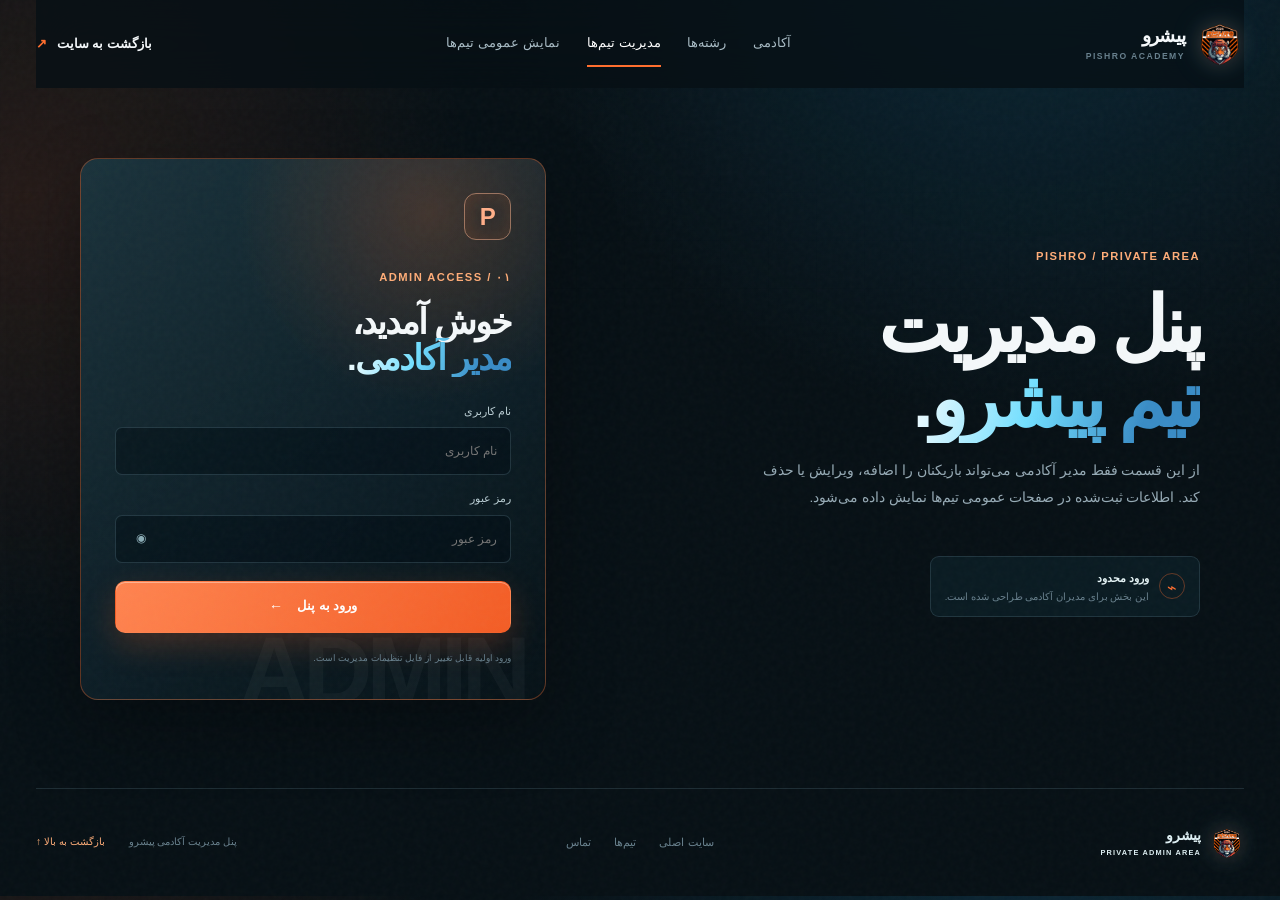
==== admin.html @ d778382b "Initial Pishro Academy website" ====
<!doctype html>
<html lang="fa" dir="rtl">
<head>
  <meta charset="utf-8" />
  <meta name="viewport" content="width=device-width, initial-scale=1" />
  <meta name="theme-color" content="#071015" />
  <meta name="description" content="پنل مدیریت آکادمی پیشرو برای مدیریت تیم‌ها و بازیکنان" />
  <title>پنل مدیریت | آکادمی پیشرو</title>
  <link rel="stylesheet" href="styles.css" />
</head>
<body class="admin-body">
  <div class="noise"></div>
  <div class="site-shell">
    <header class="topbar" id="topbar">
      <a class="brand" href="index.html" aria-label="بازگشت به آکادمی پیشرو"><span class="brand-mark supplied-logo" aria-hidden="true"><img src="assets/gallery/pishro-logo.png" alt="" /></span><span class="brand-copy"><b>پیشرو</b><small>PISHRO ACADEMY</small></span></a>
      <nav class="main-nav" id="mainNav" aria-label="ناوبری اصلی"><a href="index.html#academy">آکادمی</a><a href="index.html#programs">رشته‌ها</a><a class="active" href="admin.html">مدیریت تیم‌ها</a><a href="teams.html">نمایش عمومی تیم‌ها</a></nav>
      <div class="topbar-actions"><button class="icon-button menu-button" id="menuToggle" aria-label="باز کردن منو" aria-expanded="false"><span></span><span></span><span></span></button><a class="text-button" href="index.html">بازگشت به سایت <span>↗</span></a></div>
    </header>

    <main class="admin-app">
      <section class="admin-login" id="loginView">
        <div class="admin-login-copy"><div class="eyebrow">PISHRO / PRIVATE AREA</div><h1>پنل مدیریت<br /><span>تیم پیشرو.</span></h1><p>از این قسمت فقط مدیر آکادمی می‌تواند بازیکنان را اضافه، ویرایش یا حذف کند. اطلاعات ثبت‌شده در صفحات عمومی تیم‌ها نمایش داده می‌شود.</p><div class="admin-login-note"><span>⌁</span><div><b>ورود محدود</b><small>این بخش برای مدیران آکادمی طراحی شده است.</small></div></div></div>
        <div class="admin-login-card"><div class="admin-shield">P</div><div class="eyebrow">ADMIN ACCESS / ۰۱</div><h2>خوش آمدید،<br /><span>مدیر آکادمی.</span></h2><form id="adminLoginForm"><label>نام کاربری<input required name="username" autocomplete="username" placeholder="نام کاربری" /></label><label>رمز عبور<div class="password-field"><input required id="adminPassword" name="password" type="password" autocomplete="current-password" placeholder="رمز عبور" /><button type="button" id="togglePassword" aria-label="نمایش رمز عبور">◉</button></div></label><button class="button button-primary" type="submit">ورود به پنل <span>←</span></button><div class="login-error" id="loginError" role="alert">نام کاربری یا رمز عبور صحیح نیست.</div></form><small class="admin-config-hint">ورود اولیه قابل تغییر از فایل تنظیمات مدیریت است.</small></div>
      </section>

      <section class="admin-dashboard" id="dashboardView" hidden>
        <div class="admin-dashboard-head"><div><div class="eyebrow">PISHRO / DASHBOARD</div><h1>مدیریت <span>بازیکنان</span></h1><p>تیم را انتخاب کن و فهرست بازیکنان را به‌روز نگه دار.</p></div><div class="admin-head-actions"><a class="button button-ghost" href="teams.html">مشاهده صفحات عمومی <span>↗</span></a><button class="button button-outline" id="logoutButton">خروج از پنل <span>↗</span></button></div></div>
        <div class="admin-overview"><div><span>تیم فعال</span><strong id="adminActiveTeamName">—</strong></div><div><span>بازیکنان این تیم</span><strong id="adminActiveCount">۰</strong></div><div><span>کل بازیکنان</span><strong id="adminTotalCount">۰</strong></div><div><span>وضعیت</span><strong class="status-live">ONLINE</strong></div></div>
        <div class="admin-layout"><aside class="admin-sidebar"><div class="admin-sidebar-title"><span>تیم‌ها</span><small>انتخاب برای مدیریت</small></div><div id="adminTeamList"></div><div class="admin-sidebar-footer"><span>تنها مدیر می‌تواند</span><b>اطلاعات را تغییر دهد.</b></div></aside><section class="admin-main"><div class="admin-main-head"><div><div class="eyebrow" id="adminTeamKicker">TEAM / ۰۱</div><h2 id="adminTeamTitle">ببرهای کوچک</h2></div><button class="button button-primary" id="adminAddPlayerButton">+ افزودن بازیکن</button></div><div class="admin-tools"><div class="roster-search-wrap"><span>⌕</span><input id="adminSearch" type="search" placeholder="جست‌وجوی بازیکن..." /></div><span class="admin-tools-note">تغییرات بلافاصله در صفحه عمومی ذخیره می‌شود.</span></div><div class="admin-roster-grid" id="adminRosterGrid"></div><div class="admin-empty" id="adminEmpty"><div class="empty-emblem">✦</div><h3>این تیم هنوز بازیکنی ندارد</h3><p>از دکمه افزودن بازیکن استفاده کن تا اولین پروفایل ساخته شود.</p><button class="button button-outline" id="adminEmptyAdd">افزودن اولین بازیکن <span>＋</span></button></div></section></div>
      </section>
    </main>

    <footer class="footer admin-footer"><div class="footer-brand"><span class="brand-mark small-mark supplied-logo"><img src="assets/gallery/pishro-logo.png" alt="" /></span><div><b>پیشرو</b><small>PRIVATE ADMIN AREA</small></div></div><div class="footer-links"><a href="index.html">سایت اصلی</a><a href="teams.html">تیم‌ها</a><a href="index.html#contact">تماس</a></div><div class="footer-end"><span>پنل مدیریت آکادمی پیشرو</span><a href="#loginView">بازگشت به بالا ↑</a></div></footer>
  </div>

  <div class="player-modal-backdrop" id="adminPlayerModal" aria-hidden="true"><div class="player-modal" role="dialog" aria-modal="true" aria-labelledby="adminPlayerModalTitle"><button class="modal-close" id="adminCloseModal" aria-label="بستن">×</button><div class="modal-mark">✦</div><div class="eyebrow">PISHRO / ADMIN DATA</div><h2 id="adminPlayerModalTitle">افزودن بازیکن<br /><span>به فهرست تیم.</span></h2><p>اطلاعات بازیکن را ثبت کن؛ بعداً همه بخش‌ها قابل ویرایش است.</p><form id="adminPlayerForm"><input type="hidden" name="playerId" /><div class="player-form-grid"><label>نام و نام خانوادگی<input required name="name" placeholder="مثلاً علی رضایی" /></label><label>شماره پیراهن<input name="number" type="number" min="0" max="99" placeholder="۱۸" /></label><label>سن<input required name="age" type="number" min="3" max="100" placeholder="۲۰" /></label><label>سال‌های فعالیت<input name="experience" type="number" min="0" max="80" placeholder="۳" /></label><label>پست تخصصی<select name="position"><option value="">انتخاب پست</option><option>دروازه‌بان</option><option>مدافع</option><option>مهاجم</option><option>سنتر</option><option>بازیکن آزاد</option></select></label><label>رده سنی<select name="ageGroup"><option value="">انتخاب رده</option><option>کودکان</option><option>نوجوانان</option><option>جوانان</option><option>بزرگسالان</option><option>بانوان</option></select></label></div><label class="full-field">معرفی کوتاه و مشخصات<textarea name="bio" rows="4" placeholder="سابقه مسابقات، افتخارات، سبک بازی و... "></textarea></label><label class="upload-field"><span>عکس بازیکن <small>اختیاری · JPG / PNG</small></span><input id="adminPlayerPhoto" name="photo" type="file" accept="image/*" /><span class="upload-box">انتخاب تصویر <b>＋</b></span></label><div class="player-photo-preview" id="adminPhotoPreview"></div><div class="player-form-actions"><button class="button button-primary" type="submit">ذخیره اطلاعات <span>✓</span></button><button class="button button-ghost" type="button" id="adminCancelModal">انصراف</button></div></form></div></div>
  <div class="toast" id="adminToast"><span>✓</span><div><b id="adminToastTitle">ذخیره شد</b><small id="adminToastText">اطلاعات با موفقیت ذخیره شد.</small></div></div>

  <script src="admin-config.js"></script>
  <script src="admin.js"></script>
</body>
</html>
---- styles.css ----
:root {
  --bg: #071015;
  --bg-deep: #050b0f;
  --panel: #0d1c25;
  --panel-2: #102632;
  --text: #f4f8fa;
  --muted: #96aab5;
  --muted-2: #68808d;
  --orange: #ff6f2f;
  --orange-light: #ffad78;
  --blue: #30c8ff;
  --blue-deep: #1774c5;
  --line: rgba(164, 210, 226, .15);
  --line-light: rgba(255,255,255,.2);
  --glass: rgba(12, 31, 41, .64);
  --shadow: 0 28px 80px rgba(0,0,0,.32);
  --radius: 24px;
  --font-fa: 'Vazirmatn', Tahoma, Arial, sans-serif;
  --font-en: 'Space Grotesk', Arial, sans-serif;
}

* { box-sizing: border-box; }
html { scroll-behavior: smooth; }
body {
  margin: 0;
  color: var(--text);
  background:
    radial-gradient(circle at 80% -10%, rgba(31, 139, 191, .2), transparent 32rem),
    radial-gradient(circle at 2% 22%, rgba(255, 104, 43, .12), transparent 28rem),
    var(--bg);
  font-family: var(--font-fa);
  line-height: 1.8;
  overflow-x: hidden;
}
body.modal-open { overflow: hidden; }
body::before {
  content: '';
  position: fixed;
  inset: 0;
  pointer-events: none;
  opacity: .2;
  background-image: linear-gradient(rgba(131,197,218,.03) 1px, transparent 1px), linear-gradient(90deg, rgba(131,197,218,.03) 1px, transparent 1px);
  background-size: 48px 48px;
  mask-image: linear-gradient(to bottom, black, transparent 78%);
}
button, input, select { font: inherit; }
button, a { -webkit-tap-highlight-color: transparent; }
a { color: inherit; text-decoration: none; }
button { cursor: pointer; }
img { display: block; max-width: 100%; }

.noise { position: fixed; inset: 0; z-index: 10; pointer-events: none; opacity: .035; background-image: url("data:image/svg+xml,%3Csvg viewBox='0 0 180 180' xmlns='http://www.w3.org/2000/svg'%3E%3Cfilter id='n'%3E%3CfeTurbulence type='fractalNoise' baseFrequency='.9' numOctaves='3' stitchTiles='stitch'/%3E%3C/filter%3E%3Crect width='100%25' height='100%25' filter='url(%23n)' opacity='.8'/%3E%3C/svg%3E"); }
.site-shell { position: relative; max-width: 1480px; margin: 0 auto; padding: 0 36px; }

/* Topbar */
.topbar { position: sticky; top: 0; z-index: 30; display: flex; align-items: center; justify-content: space-between; min-height: 88px; gap: 26px; background: rgba(7,16,21,.78); border-bottom: 1px solid transparent; backdrop-filter: blur(22px); transition: .3s ease; }
.topbar.scrolled { border-color: var(--line); box-shadow: 0 10px 30px rgba(0,0,0,.14); }
.brand { display: inline-flex; align-items: center; gap: 11px; flex-shrink: 0; }
.brand-mark { display: grid; place-items: center; width: 48px; height: 48px; color: #d6e8ee; filter: drop-shadow(0 0 14px rgba(48,200,255,.18)); }
.brand-mark svg { width: 100%; height: 100%; }
.supplied-logo { overflow: visible; }
.supplied-logo img { width: 100%; height: 100%; object-fit: contain; filter: drop-shadow(0 0 10px rgba(255,111,47,.18)); }
.brand-copy { display: flex; flex-direction: column; line-height: 1.1; }
.brand-copy b { font-size: 1.18rem; letter-spacing: -.04em; }
.brand-copy small { color: var(--muted-2); font: 600 .54rem/1 var(--font-en); letter-spacing: .17em; margin-top: 5px; direction: ltr; }
.main-nav { display: flex; align-items: center; justify-content: center; gap: clamp(16px, 2.1vw, 34px); color: #a9bcc5; font-size: .84rem; white-space: nowrap; }
.main-nav a { position: relative; transition: color .25s ease; }
.main-nav a::after { content: ''; position: absolute; left: 50%; right: 50%; bottom: -11px; height: 2px; background: var(--orange); transition: .25s ease; }
.main-nav a:hover, .main-nav a.active { color: #fff; }
.main-nav a:hover::after, .main-nav a.active::after { left: 0; right: 0; }
.topbar-actions { display: flex; align-items: center; gap: 18px; flex-shrink: 0; }
.text-button { padding: 0; border: 0; background: transparent; color: var(--text); font-weight: 700; font-size: .83rem; }
.text-button span { display: inline-block; margin-right: 6px; color: var(--orange); font-family: var(--font-en); transition: transform .25s ease; }
.text-button:hover span { transform: translate(-4px,-3px); }
.icon-button { border: 0; background: none; color: white; }
.menu-button { display: none; width: 38px; height: 38px; padding: 7px; }
.menu-button span { display: block; height: 2px; width: 22px; margin: 5px auto; background: #fff; transition: .25s; }

/* Common */
.section { position: relative; padding: 124px 0 0; }
.eyebrow { display: inline-flex; align-items: center; gap: 9px; color: var(--orange-light); font: 700 .7rem/1.3 var(--font-en); letter-spacing: .13em; direction: ltr; text-transform: uppercase; }
.pulse-dot { width: 7px; height: 7px; display: inline-block; border-radius: 99px; background: var(--orange); box-shadow: 0 0 0 5px rgba(255,111,47,.12), 0 0 18px var(--orange); }
.section-heading { margin-bottom: 47px; }
.split-heading { display: grid; grid-template-columns: minmax(360px, .9fr) minmax(280px, .65fr); align-items: end; gap: 80px; }
h1, h2, h3, p { margin-top: 0; }
h1, h2, h3 { letter-spacing: -.055em; font-family: 'Arial Black', 'Tahoma', sans-serif; text-wrap: balance; }
h2 { margin: 15px 0 0; font-size: clamp(2.6rem, 5vw, 5.2rem); line-height: 1.04; font-weight: 800; }
h2 span, h1 span { color: transparent; background: linear-gradient(105deg, #fff 0%, #72dfff 42%, #398cc6 80%); -webkit-background-clip: text; background-clip: text; }
h2 em, h1 em { color: transparent; background: linear-gradient(110deg, var(--orange-light), var(--orange)); -webkit-background-clip: text; background-clip: text; font-style: normal; }
.split-heading > p { max-width: 420px; color: var(--muted); font-size: .96rem; line-height: 2.1; margin-bottom: 4px; }
.button { position: relative; display: inline-flex; align-items: center; justify-content: center; gap: 14px; min-height: 52px; padding: 0 23px; border: 1px solid transparent; border-radius: 10px; color: #fff; font-weight: 800; font-size: .84rem; transition: transform .25s ease, box-shadow .25s ease, background .25s ease; }
.button span { font-family: var(--font-en); font-size: 1.05em; }
.button:hover { transform: translateY(-3px); }
.button-primary { background: linear-gradient(120deg, #ff8450, #f35d25); box-shadow: 0 12px 32px rgba(255,102,43,.22), inset 0 1px 0 rgba(255,255,255,.38); }
.button-primary:hover { box-shadow: 0 18px 40px rgba(255,102,43,.32), inset 0 1px 0 rgba(255,255,255,.38); }
.button-ghost, .button-outline { border-color: var(--line-light); background: rgba(255,255,255,.035); color: #e8f3f6; }
.button-ghost:hover, .button-outline:hover { background: rgba(255,255,255,.09); border-color: rgba(255,255,255,.38); }
.light-outline { border-color: rgba(175,232,255,.32); color: #d7f4ff; }
.play-icon { display: grid; place-items: center; width: 22px; height: 22px; border-radius: 50%; background: rgba(255,255,255,.11); font-size: .55rem !important; }
.glass-card { background: linear-gradient(135deg, rgba(32,61,73,.75), rgba(8,19,26,.54)); border: 1px solid rgba(166,220,237,.23); box-shadow: var(--shadow), inset 0 1px 0 rgba(255,255,255,.1); backdrop-filter: blur(18px); }

/* Hero */
.hero { min-height: 665px; display: grid; grid-template-columns: minmax(350px, .85fr) minmax(500px, 1.15fr); align-items: center; gap: 52px; padding-top: 73px; overflow: visible; }
.hero::before { content: ''; position: absolute; width: 510px; height: 510px; top: 80px; right: -240px; border: 1px solid rgba(57,201,255,.13); border-radius: 50%; box-shadow: 0 0 0 45px rgba(57,201,255,.025), 0 0 0 90px rgba(57,201,255,.018); pointer-events: none; }
.hero-copy { max-width: 575px; padding-bottom: 24px; }
.hero-copy h1 { margin: 20px 0 19px; font-size: clamp(3.6rem, 6.2vw, 6.9rem); line-height: .98; font-weight: 900; }
.hero-lead { max-width: 510px; color: var(--muted); font-size: 1rem; line-height: 2.05; margin-bottom: 30px; }
.hero-actions { display: flex; align-items: center; flex-wrap: wrap; gap: 12px; }
.hero-proof { display: flex; align-items: center; gap: 12px; margin-top: 43px; color: #d9e9ed; }
.hero-proof strong, .hero-proof small { display: block; }
.hero-proof strong { font-size: .79rem; }
.hero-proof small { color: var(--muted-2); font-size: .71rem; margin-top: 2px; }
.avatar-stack { display: flex; direction: ltr; }
.avatar-stack span { display: grid; place-items: center; width: 29px; height: 29px; margin-left: -7px; border: 2px solid var(--bg); border-radius: 50%; background: linear-gradient(145deg,#f4a46e,#9e4328); color: #fff; font: 700 .68rem var(--font-en); }
.avatar-stack span:nth-child(2) { background: linear-gradient(145deg,#80e4f4,#247c9b); }
.avatar-stack span:nth-child(3) { background: linear-gradient(145deg,#8b9ea9,#263944); }
.avatar-stack span:nth-child(4) { background: #152832; color: var(--orange-light); }
.hero-stage { position: relative; min-height: 550px; display: grid; place-items: center; }
.stage-card { position: relative; z-index: 2; width: min(100%, 660px); height: 500px; overflow: hidden; border: 1px solid rgba(154,213,230,.24); border-radius: 28px 7px 28px 7px; background: #0b1820; box-shadow: 35px 35px 90px rgba(0,0,0,.4), 0 0 80px rgba(11,138,182,.08); transform: perspective(1200px) rotateY(-7deg) rotateX(2deg); }
.stage-card::after { content: ''; position: absolute; inset: 0; background: linear-gradient(125deg, rgba(255,255,255,.1), transparent 17%, transparent 74%, rgba(38,198,243,.12)); pointer-events: none; }
.stage-card img { width: 100%; height: 100%; object-fit: cover; object-position: center; filter: saturate(1.12) contrast(1.06); animation: heroImageDrift 14s ease-in-out infinite alternate; }
@keyframes heroImageDrift { from { transform: scale(1.02) translate3d(0,0,0); } to { transform: scale(1.08) translate3d(1.2%, -1%, 0); } }
.image-shade { position: absolute; inset: 0; background: linear-gradient(90deg, rgba(6,14,18,.18) 0%, rgba(6,14,18,.04) 44%, rgba(3,8,11,.2) 100%), linear-gradient(0deg, rgba(3,8,11,.62), transparent 35%); }
.stage-topline, .stage-bottomline { position: absolute; z-index: 3; left: 25px; right: 25px; display: flex; align-items: center; justify-content: space-between; color: rgba(222,244,250,.76); font: 600 .62rem var(--font-en); letter-spacing: .17em; direction: ltr; }
.stage-topline { top: 22px; }
.stage-bottomline { bottom: 21px; }
.stage-bottomline span:last-child { color: var(--orange-light); font-family: var(--font-fa); font-weight: 800; letter-spacing: 0; }
.live-chip { display: inline-flex; align-items: center; gap: 7px; }
.live-chip i { width: 6px; height: 6px; border-radius: 50%; background: #69f0d0; box-shadow: 0 0 10px #69f0d0; }
.stage-number { position: absolute; z-index: 2; top: 53px; right: 25px; color: rgba(255,255,255,.12); font: 800 clamp(5rem, 10vw, 9rem)/1 var(--font-en); letter-spacing: -.12em; direction: ltr; }
.stage-orbit { position: absolute; border-radius: 50%; border: 1px solid rgba(59,188,226,.18); transform: rotate(-23deg); }
.orbit-one { width: 430px; height: 630px; right: -28px; top: -24px; }
.orbit-two { width: 350px; height: 520px; right: 18px; top: 33px; border-color: rgba(255,111,47,.19); }
.badge-card { position: absolute; z-index: 4; right: -9px; bottom: 37px; width: 143px; height: 160px; padding: 14px; display: flex; flex-direction: column; justify-content: space-between; border-radius: 11px; transform: rotate(4deg); animation: badgeFloat 5.5s ease-in-out infinite; }
@keyframes badgeFloat { 0%,100% { margin-bottom: 0; } 50% { margin-bottom: 9px; } }
.badge-label { color: #a4bec8; font: 700 .57rem var(--font-en); letter-spacing: .2em; direction: ltr; }
.badge-tiger { display: block; width: 65px; height: 72px; color: var(--orange); filter: drop-shadow(0 0 12px rgba(255,111,47,.2)); }.badge-tiger img { width: 100%; height: 100%; object-fit: contain; }
.badge-card strong { font-size: 1.05rem; line-height: 1.15; }
.float-stat { position: absolute; z-index: 5; right: -19px; top: 86px; display: flex; gap: 9px; align-items: center; padding: 12px 16px; border-radius: 9px; transform: rotate(5deg); animation: statFloat 5s ease-in-out infinite 1s; }
@keyframes statFloat { 0%,100% { transform: rotate(5deg) translateY(0); } 50% { transform: rotate(2deg) translateY(-8px); } }
.stat-icon { display: grid; place-items: center; width: 25px; height: 25px; color: var(--orange); border: 1px solid rgba(255,111,47,.4); border-radius: 50%; }
.float-stat strong, .float-stat small { display: block; line-height: 1.3; }
.float-stat strong { color: #fff; font: 800 1.25rem var(--font-en); direction: ltr; }
.float-stat small { color: var(--muted); font-size: .57rem; white-space: nowrap; }
.vertical-label { position: absolute; z-index: 3; right: -58px; top: 170px; color: rgba(192,231,240,.45); writing-mode: vertical-rl; transform: rotate(180deg); font: 600 .58rem var(--font-en); letter-spacing: .24em; direction: ltr; }

/* Ticker */
.ticker { position: relative; width: calc(100% + 72px); margin-right: -36px; margin-top: 8px; overflow: hidden; border-top: 1px solid var(--line); border-bottom: 1px solid var(--line); background: rgba(12,29,37,.54); }
.ticker-track { display: flex; align-items: center; justify-content: space-around; min-width: 1160px; padding: 16px 0; color: #a9c1ca; font-size: .76rem; white-space: nowrap; animation: tickerFlow 28s linear infinite; }.ticker:hover .ticker-track { animation-play-state: paused; }
@keyframes tickerFlow { from { transform: translateX(0); } to { transform: translateX(18%); } }
.ticker-track b { color: var(--orange); font-size: .9rem; }

/* Intro */
.feature-grid { display: grid; grid-template-columns: 1.05fr 1fr 1fr; gap: 17px; }
.feature-card { position: relative; min-height: 300px; overflow: hidden; padding: 28px; border: 1px solid var(--line); border-radius: 17px; background: linear-gradient(145deg, rgba(25,47,58,.95), rgba(8,19,26,.72)); }
.feature-card::before { content: ''; position: absolute; width: 210px; height: 210px; left: -95px; bottom: -105px; border: 1px solid rgba(255,255,255,.1); border-radius: 50%; box-shadow: 0 0 0 28px rgba(255,255,255,.018), 0 0 0 56px rgba(255,255,255,.014); }
.feature-card-large { background: linear-gradient(145deg, rgba(255,107,43,.95), rgba(156,49,22,.8)); border-color: rgba(255,189,151,.3); box-shadow: 0 25px 52px rgba(255,76,26,.12); }
.blue-feature { background: linear-gradient(145deg, rgba(18,104,152,.92), rgba(7,34,55,.83)); }
.glass-feature { background: linear-gradient(145deg, rgba(42,68,79,.72), rgba(9,20,27,.55)); }
.feature-icon { display: grid; place-items: center; width: 42px; height: 42px; margin-bottom: 42px; border-radius: 11px; font-size: 1.2rem; }
.orange-icon { background: rgba(255,255,255,.15); }
.blue-icon { background: rgba(113,222,255,.14); color: #8beaff; }
.chrome-icon { color: #d9f3f7; background: rgba(255,255,255,.11); }
.card-kicker { display: block; color: rgba(255,255,255,.7); font: 600 .65rem var(--font-en); letter-spacing: .12em; direction: ltr; }
.feature-card h3 { margin: 9px 0 12px; font-size: 1.75rem; line-height: 1.12; }
.feature-card h3 em { color: #ffddc9; font-style: normal; }
.feature-card p { position: relative; z-index: 1; max-width: 270px; margin: 0; color: rgba(234,247,249,.72); font-size: .78rem; line-height: 1.9; }
.card-number { position: absolute; left: 25px; bottom: 13px; color: rgba(255,255,255,.22); font: 700 5.6rem/1 var(--font-en); direction: ltr; }
.feature-line { position: absolute; width: 80%; height: 1px; left: 28px; bottom: 28px; background: linear-gradient(90deg, rgba(145,230,255,.6), transparent); }
.age-bubbles { position: absolute; display: flex; flex-wrap: wrap; gap: 7px; left: 27px; bottom: 25px; direction: ltr; }
.age-bubbles span { padding: 5px 9px; border: 1px solid rgba(173,232,244,.25); border-radius: 99px; color: #b6dce7; font-size: .61rem; }
.stats-row { display: grid; grid-template-columns: repeat(4, 1fr); margin-top: 46px; padding: 25px 0 0; border-top: 1px solid var(--line); }
.stat-item { display: flex; align-items: baseline; justify-content: center; gap: 10px; border-left: 1px solid var(--line); }
.stat-item:last-child { border-left: 0; }
.stat-item strong { color: #d8f5fb; font: 800 2.4rem/1 var(--font-en); direction: ltr; }
.stat-item span { color: var(--muted); font-size: .75rem; }

/* Programs */
.filter-bar { display: flex; align-items: center; gap: 8px; margin-bottom: 20px; color: var(--muted-2); font-size: .76rem; }
.filter-button { padding: 8px 15px; border: 1px solid var(--line); border-radius: 99px; background: transparent; color: var(--muted); font-size: .72rem; transition: .25s; }
.filter-button:hover, .filter-button.active { border-color: var(--orange); background: rgba(255,111,47,.11); color: #fff; }
.program-grid { display: grid; grid-template-columns: repeat(3, 1fr); gap: 17px; }
.program-card { overflow: hidden; border: 1px solid var(--line); border-radius: 17px; background: #0c1c25; transition: transform .3s ease, border-color .3s ease; }
.program-card:hover { transform: translateY(-7px); border-color: rgba(173,232,244,.36); }
.program-card.is-hidden { display: none; }
.program-art { position: relative; height: 240px; overflow: hidden; }
.program-art::after { content: ''; position: absolute; inset: 0; background: linear-gradient(0deg, rgba(6,15,20,.55), transparent 50%); }
.inline-art { background: radial-gradient(circle at 30% 50%, rgba(255,134,71,.8), transparent 27%), linear-gradient(135deg, #f07a36 0%, #142b3e 42%, #07131b 100%); }
.ice-art { background: radial-gradient(circle at 70% 22%, rgba(162,236,255,.9), transparent 18%), linear-gradient(135deg, #84d8ef 0%, #1d688b 43%, #07131b 100%); }
.base-art { background: radial-gradient(circle at 63% 31%, rgba(255,155,99,.8), transparent 15%), linear-gradient(115deg, #14252e 0%, #0d5d7d 53%, #ff6e31 160%); }
.art-word { position: absolute; z-index: 1; right: 20px; top: 15px; color: rgba(255,255,255,.12); font: 800 4.1rem/1 var(--font-en); letter-spacing: -.1em; direction: ltr; }
.art-ring { position: absolute; z-index: 1; width: 190px; height: 190px; top: 34px; left: 33px; border: 1px solid rgba(255,255,255,.37); border-radius: 50%; box-shadow: 0 0 0 24px rgba(255,255,255,.06), inset 0 0 38px rgba(255,172,101,.3); }
.art-ring::after { content: ''; position: absolute; inset: 26px; border: 1px dashed rgba(255,255,255,.32); border-radius: 50%; }
.art-ball { position: absolute; z-index: 2; bottom: 50px; left: 132px; color: #0c1114; font-size: 2rem; text-shadow: 2px 3px 0 rgba(255,255,255,.22); }
.art-streak { position: absolute; width: 290px; height: 2px; left: -11px; bottom: 92px; background: #ffd7a9; box-shadow: 0 -14px 0 rgba(255,255,255,.4), 0 13px 0 rgba(255,180,104,.4); transform: rotate(-16deg); }
.ice-shard { position: absolute; z-index: 1; width: 250px; height: 22px; border: 1px solid rgba(216,250,255,.6); background: linear-gradient(90deg, transparent, rgba(199,245,255,.72), transparent); transform: rotate(-32deg); filter: blur(.2px); }
.shard-one { top: 83px; left: -26px; }
.shard-two { top: 138px; left: 48px; transform: rotate(-22deg) scale(.65); }
.ice-puck { position: absolute; z-index: 2; right: 68px; bottom: 57px; color: #d7fbff; font-size: 4.7rem; transform: rotate(30deg); text-shadow: 13px 12px 0 rgba(4,43,62,.45); }
.base-badge { position: absolute; top: 25px; left: 27px; z-index: 2; display: grid; place-items: center; width: 80px; height: 80px; border: 1px solid rgba(255,255,255,.45); border-radius: 50%; color: #d4eff4; font: 700 1.7rem var(--font-en); }
.base-swoosh { position: absolute; z-index: 1; width: 400px; height: 90px; right: -30px; bottom: 20px; border: 1px solid rgba(155,238,255,.7); border-radius: 50%; transform: rotate(-19deg); box-shadow: 0 0 0 14px rgba(155,238,255,.06), 0 0 0 28px rgba(155,238,255,.04); }
.base-spark { position: absolute; z-index: 2; right: 65px; top: 53px; color: #ffba8e; font-size: 2.8rem; }
.program-body { padding: 22px 24px 23px; }
.program-meta { display: flex; align-items: center; justify-content: space-between; color: var(--muted-2); font-size: .66rem; }
.tag { display: inline-flex; padding: 4px 8px; border-radius: 4px; font-size: .61rem; }
.tag-orange { background: rgba(255,111,47,.14); color: #ffad82; }
.tag-blue { background: rgba(48,200,255,.13); color: #83e5ff; }
.tag-white { background: rgba(235,249,250,.1); color: #d5eef1; }
.program-body h3 { margin: 20px 0 10px; font-size: 1.54rem; line-height: 1.2; }
.program-body h3 span { color: var(--muted-2); font: 600 .82rem var(--font-en); letter-spacing: .02em; direction: ltr; }
.program-body p { min-height: 58px; margin-bottom: 17px; color: var(--muted); font-size: .76rem; line-height: 1.95; }
.card-link { display: flex; justify-content: space-between; width: 100%; padding: 13px 0 0; border: 0; border-top: 1px solid var(--line); background: transparent; color: #e8f6f8; font-size: .75rem; font-weight: 800; }
.card-link span { color: var(--orange); font-family: var(--font-en); font-size: 1rem; transition: transform .25s; }
.card-link:hover span { transform: translateX(-5px); }

/* Plans */
.plans-layout { display: grid; grid-template-columns: minmax(0, 1fr) 245px; gap: 18px; align-items: stretch; }
.plan-cards { display: grid; grid-template-columns: repeat(3, 1fr); gap: 14px; }
.plan-card { position: relative; display: flex; flex-direction: column; min-height: 520px; padding: 25px 21px 21px; overflow: hidden; border: 1px solid var(--line); border-radius: 16px; background: linear-gradient(145deg, rgba(30,53,63,.7), rgba(8,19,26,.8)); }
.plan-card::before { content: ''; position: absolute; width: 200px; height: 200px; top: -112px; left: -95px; border-radius: 50%; border: 1px solid rgba(255,255,255,.11); box-shadow: 0 0 0 22px rgba(255,255,255,.025), 0 0 0 45px rgba(255,255,255,.018); }
.featured-plan { background: linear-gradient(145deg, rgba(255,104,42,.93), rgba(157,49,22,.84)); border-color: rgba(255,176,135,.44); box-shadow: 0 23px 60px rgba(255,81,27,.13); transform: translateY(-12px); }
.dark-plan { background: linear-gradient(145deg, rgba(10,60,82,.9), rgba(5,20,31,.94)); border-color: rgba(86,210,247,.23); }
.popular-ribbon { position: absolute; left: -28px; top: 20px; padding: 4px 35px; background: #ffe2cf; color: #a94625; font-size: .57rem; font-weight: 900; transform: rotate(-42deg); }
.plan-top { display: flex; flex-direction: column; gap: 13px; margin-bottom: 30px; }
.plan-index { color: rgba(255,255,255,.45); font: 700 .74rem var(--font-en); direction: ltr; }
.plan-type { color: rgba(237,250,252,.68); font-size: .62rem; }
.plan-card h3 { position: relative; margin: 0 0 8px; font-size: 1.45rem; }
.plan-card p { min-height: 54px; margin-bottom: 20px; color: rgba(231,245,247,.7); font-size: .72rem; line-height: 1.85; }
.price { display: flex; align-items: center; gap: 7px; padding-bottom: 18px; border-bottom: 1px solid rgba(255,255,255,.16); direction: ltr; }
.price strong { font: 800 4.4rem/.8 var(--font-en); letter-spacing: -.1em; }
.price span { font-size: .65rem; line-height: 1.25; text-align: right; direction: rtl; }
.plan-detail { display: flex; gap: 6px; margin: 14px 0; }
.plan-detail span { flex: 1; padding: 7px 3px; border: 1px solid rgba(255,255,255,.16); border-radius: 5px; color: rgba(255,255,255,.8); font-size: .65rem; text-align: center; }
.plan-card ul { display: grid; gap: 9px; padding: 0; margin: 5px 0 22px; list-style: none; color: rgba(255,255,255,.72); font-size: .67rem; }
.plan-card li::before { content: '✓'; margin-left: 7px; color: #9ddceb; font-family: var(--font-en); }
.featured-plan li::before { color: #ffe3d5; }
.plan-card .button { width: 100%; min-height: 47px; margin-top: auto; padding: 0 13px; font-size: .72rem; }
.plan-note { position: relative; min-height: 520px; overflow: hidden; padding: 26px 22px; border-radius: 16px; }
.quote-mark { display: block; height: 40px; color: var(--orange); font: 900 4.2rem/.7 Georgia, serif; }
.plan-note h3 { position: relative; z-index: 1; margin: 18px 0 14px; font-size: 1.75rem; line-height: 1.15; }
.plan-note h3 em { color: var(--orange-light); font-style: normal; }
.plan-note p { position: relative; z-index: 1; color: var(--muted); font-size: .75rem; line-height: 2; }
.plan-note .text-button { position: absolute; z-index: 2; bottom: 26px; right: 22px; }
.note-orbit { position: absolute; width: 245px; height: 370px; bottom: -75px; left: -102px; border: 1px solid rgba(54,199,241,.22); border-radius: 50%; transform: rotate(-32deg); box-shadow: 0 0 0 22px rgba(54,199,241,.035); }
.note-orbit::after { content: ''; position: absolute; width: 7px; height: 7px; top: 52px; right: 15px; border-radius: 50%; background: var(--orange); box-shadow: 0 0 20px var(--orange); }

/* Teams */
.team-layout { display: grid; grid-template-columns: .8fr 1.2fr; gap: 18px; }
.team-list { display: flex; flex-direction: column; gap: 8px; }
.teams-directory-button { width: 100%; min-height: 50px; margin-top: 7px; border-color: rgba(255,111,47,.35); color: #ffc1a4; font-size: .73rem; }
.teams-directory-button span { color: var(--orange); }
.team-row { display: grid; grid-template-columns: 40px 1fr 20px; align-items: center; gap: 15px; min-height: 93px; padding: 14px 17px; border: 1px solid var(--line); border-radius: 11px; background: rgba(17,38,48,.55); color: var(--muted); text-align: right; transition: .25s ease; }
.team-row:hover, .team-row.active { background: linear-gradient(100deg, rgba(255,111,47,.17), rgba(21,59,74,.55)); border-color: rgba(255,134,84,.46); color: #fff; transform: translateX(-5px); }
.team-no { align-self: start; color: rgba(202,235,240,.33); font: 700 .72rem var(--font-en); direction: ltr; }
.team-row b, .team-row small { display: block; }
.team-row b { color: #dceff2; font-size: .86rem; }
.team-row small { margin-top: 4px; color: var(--muted-2); font-size: .65rem; }
.team-row i { color: var(--orange); font: normal 1.1rem var(--font-en); transition: transform .25s; }
.team-row:hover i, .team-row.active i { transform: translateX(-4px); }
.team-feature { position: relative; min-height: 403px; overflow: hidden; border: 1px solid rgba(104,197,226,.26); border-radius: 18px; background: linear-gradient(120deg, #113246, #0a171f 67%); }
.team-feature-image { position: absolute; inset: 0; width: 100%; height: 100%; object-fit: cover; object-position: center; opacity: .7; filter: saturate(1.15) contrast(1.08); }
.team-feature::before { content: ''; position: absolute; z-index: 1; inset: 0; background: linear-gradient(100deg, rgba(5,16,22,.2), rgba(5,16,22,.88) 78%), radial-gradient(circle at 75% 42%, rgba(47,191,236,.34), transparent 29%); }
.team-feature-bg { position: absolute; width: 400px; height: 400px; right: -86px; top: -38px; border: 1px solid rgba(91,220,255,.33); border-radius: 50%; box-shadow: 0 0 0 25px rgba(91,220,255,.05), 0 0 0 52px rgba(91,220,255,.03); }
.team-feature-bg::after { content: 'P'; position: absolute; top: 57px; right: 93px; color: rgba(166,235,255,.11); font: 900 16rem/.8 var(--font-en); }
.team-feature-content { position: relative; z-index: 1; max-width: 460px; padding: 48px 43px; }
.team-overline { color: var(--orange-light); font: 600 .62rem var(--font-en); letter-spacing: .15em; direction: ltr; }
.team-feature h3 { margin: 18px 0 11px; font-size: 2.35rem; }
.team-feature p { color: var(--muted); font-size: .79rem; line-height: 2; }
.team-tags { display: flex; flex-wrap: wrap; gap: 7px; margin: 21px 0 25px; }
.team-tags span { padding: 5px 10px; border: 1px solid rgba(155,224,240,.2); border-radius: 5px; color: #b9dbe3; font-size: .62rem; }
.team-feature .button { min-height: 46px; font-size: .72rem; }
.team-number { position: absolute; right: 37px; bottom: 12px; color: rgba(255,255,255,.07); font: 900 9rem/.8 var(--font-en); direction: ltr; }

/* Location */
.location-section { padding-top: 128px; }
.location-card { display: grid; grid-template-columns: .8fr 1.2fr; min-height: 505px; overflow: hidden; border: 1px solid rgba(115,208,237,.23); border-radius: 20px; background: linear-gradient(115deg, #112a36, #0b1a23); }
.location-copy { display: flex; flex-direction: column; justify-content: center; padding: 50px 47px; }
.location-copy h2 { font-size: clamp(2.6rem, 5vw, 4.5rem); }
.location-copy p { max-width: 370px; margin: 22px 0 27px; color: var(--muted); font-size: .82rem; line-height: 2; }
.location-details { display: grid; gap: 16px; margin-bottom: 29px; }
.location-details > div { display: flex; align-items: center; gap: 11px; }
.detail-icon { display: grid; place-items: center; width: 34px; height: 34px; color: var(--orange); border: 1px solid rgba(255,111,47,.3); border-radius: 8px; }
.location-details b, .location-details small { display: block; }
.location-details b { color: #d7edf0; font-size: .73rem; }
.location-details small { color: var(--muted-2); font-size: .65rem; }
.location-copy .button { align-self: flex-start; min-height: 47px; font-size: .72rem; }
.map-visual { position: relative; min-height: 505px; overflow: hidden; background: #0d3039; }
.map-grid { position: absolute; inset: 0; opacity: .44; background-image: linear-gradient(rgba(191,239,242,.13) 1px, transparent 1px), linear-gradient(90deg, rgba(191,239,242,.13) 1px, transparent 1px); background-size: 34px 34px; transform: rotate(9deg) scale(1.22); }
.map-visual::before { content: ''; position: absolute; inset: 0; background: radial-gradient(circle at 49% 48%, rgba(255,111,47,.23), transparent 18%), linear-gradient(90deg, #0b242e, transparent 41%, rgba(3,15,19,.25)); }
.map-road { position: absolute; height: 10px; border-radius: 99px; background: rgba(171,227,229,.18); box-shadow: 0 0 0 1px rgba(206,245,245,.08); transform: rotate(-28deg); }
.road-a { width: 720px; top: 48%; right: -70px; }
.road-b { width: 470px; top: 25%; right: 40px; height: 5px; transform: rotate(28deg); background: rgba(154,213,225,.16); }
.road-c { width: 380px; top: 70%; left: -100px; height: 5px; transform: rotate(62deg); }
.map-park { position: absolute; right: 17%; top: 25%; width: 175px; height: 155px; display: grid; place-items: center; border-radius: 38% 62% 43% 57%; background: rgba(52,134,113,.35); border: 1px solid rgba(135,231,192,.28); transform: rotate(17deg); color: rgba(193,239,224,.55); font-size: .71rem; text-align: center; }
.map-pin { position: absolute; z-index: 3; right: 42%; top: 51%; display: grid; place-items: center; width: 57px; height: 57px; border: 7px solid rgba(255,111,47,.22); border-radius: 50% 50% 50% 0; background: var(--orange); color: white; box-shadow: 0 12px 28px rgba(255,82,26,.4); transform: rotate(-45deg); }
.map-pin span { transform: rotate(45deg); }
.map-label { position: absolute; right: 47%; top: 63%; color: #ffb28c; font: 800 .9rem/.95 var(--font-en); text-align: right; direction: ltr; letter-spacing: .08em; }
.map-label small { color: #97bec6; font-size: .53rem; letter-spacing: .18em; }
.map-compass { position: absolute; top: 27px; left: 33px; color: rgba(219,247,248,.54); font: 700 .7rem var(--font-en); }

/* Gear */
.gear-panel { position: relative; display: grid; grid-template-columns: 1.1fr .9fr; align-items: center; min-height: 478px; overflow: hidden; padding: 45px 60px 45px 48px; border: 1px solid rgba(255,135,82,.28); border-radius: 19px; background: linear-gradient(118deg, #1c2e36, #09151c 65%); }
.gear-panel::before { content: ''; position: absolute; inset: 0; opacity: .28; background: repeating-linear-gradient(125deg, transparent 0 24px, rgba(255,255,255,.04) 25px 26px); }
.gear-glow { position: absolute; width: 600px; height: 400px; right: -200px; top: -170px; border-radius: 50%; background: radial-gradient(circle, rgba(255,106,47,.35), transparent 67%); filter: blur(10px); }
.gear-copy { position: relative; z-index: 1; max-width: 475px; }
.gear-copy h2 { font-size: clamp(2.7rem, 5vw, 4.4rem); }
.gear-copy p { color: var(--muted); font-size: .83rem; line-height: 2.05; margin: 22px 0 26px; }
.gear-actions { display: flex; flex-wrap: wrap; gap: 10px; }
.gear-actions .button { min-height: 47px; font-size: .71rem; }
.skate-display { position: relative; z-index: 1; min-height: 350px; }
.skate-shadow { position: absolute; width: 360px; height: 45px; right: 35px; bottom: 77px; border-radius: 50%; background: rgba(0,0,0,.6); filter: blur(14px); transform: rotate(-14deg); }
.skate-boot { position: absolute; right: 74px; top: 43px; width: 210px; height: 260px; border-radius: 78px 50px 32px 28px; background: linear-gradient(115deg, #172a31 8%, #5c6e72 30%, #102029 52%, #080f13 80%); box-shadow: inset 12px 7px 18px rgba(255,255,255,.25), inset -22px -18px 24px rgba(0,0,0,.6), 20px 26px 0 rgba(4,12,15,.38); transform: rotate(20deg) skew(-5deg); }
.skate-boot::before { content: ''; position: absolute; left: -5px; top: 32px; width: 205px; height: 105px; border-radius: 59% 39%; background: linear-gradient(135deg, #203e49, #0a171e); border-bottom: 2px solid rgba(175,225,234,.44); transform: rotate(-18deg); }
.skate-boot::after { content: ''; position: absolute; left: 16px; bottom: 13px; width: 155px; height: 32px; border-radius: 50%; background: #f17239; box-shadow: inset 0 4px 6px rgba(255,255,255,.32); }
.boot-lace { position: absolute; z-index: 2; right: 49px; width: 111px; height: 3px; background: #c9edf1; box-shadow: 0 0 3px rgba(255,255,255,.6); transform: rotate(-17deg); }
.l1 { top: 79px; }.l2 { top: 106px; }.l3 { top: 133px; }
.boot-logo { position: absolute; z-index: 2; right: 40px; top: 17px; color: rgba(255,255,255,.7); font: 900 3rem var(--font-en); transform: rotate(-20deg); }
.skate-rail { position: absolute; z-index: 2; right: 31px; bottom: 81px; width: 233px; height: 21px; border-top: 4px solid #bbd6dc; border-radius: 50%; transform: rotate(9deg); box-shadow: 0 -3px 2px rgba(4,12,15,.5); }
.skate-rail span { position: absolute; width: 210px; height: 3px; right: 14px; top: 9px; background: #ff7334; }
.skate-rail i { position: absolute; top: 7px; width: 8px; height: 8px; border-radius: 50%; background: #9ebcc4; }.skate-rail i:nth-child(2) { right: 15px; }.skate-rail i:nth-child(3) { right: 110px; }.skate-rail i:nth-child(4) { left: 4px; }
.gear-sticker { position: absolute; left: 17px; top: 93px; display: grid; place-items: center; width: 96px; height: 96px; border: 1px solid rgba(255,193,164,.55); border-radius: 50%; color: #ffc6a8; font: 600 .55rem/1.05 var(--font-en); letter-spacing: .2em; text-align: center; transform: rotate(-18deg); }
.gear-sticker b { font-size: 1.1rem; }

/* Achievements */
.achievement-line { position: relative; display: grid; grid-template-columns: repeat(4, 1fr); gap: 17px; padding-top: 32px; }
.achievement-line::before { content: ''; position: absolute; top: 59px; left: 8%; right: 8%; height: 1px; background: linear-gradient(90deg, transparent, rgba(111,204,226,.5), rgba(255,111,47,.7), transparent); }
.achievement-item { position: relative; z-index: 1; text-align: center; }
.achievement-year { display: block; margin-bottom: 22px; color: var(--muted-2); font: 700 .7rem var(--font-en); direction: ltr; }
.medal { display: grid; place-items: center; width: 55px; height: 55px; margin: 0 auto 23px; border: 1px solid rgba(255,255,255,.3); border-radius: 50%; font-size: 1.15rem; box-shadow: 0 0 0 7px var(--bg), 0 0 0 8px rgba(135,211,229,.2); }
.med-orange { background: linear-gradient(145deg, #ffac7a, #c44a26); color: #fff1e8; }.med-blue { background: linear-gradient(145deg, #8ae8ff, #1b6897); color: #e9fdff; }.med-chrome { background: linear-gradient(145deg, #ecfbff, #4c6872); color: #14232b; }.med-mix { background: linear-gradient(145deg, #ff9060, #2fbce7); color: #fff; font: 700 1.5rem var(--font-en); }
.achievement-item h3 { margin-bottom: 5px; font-size: 1rem; }.achievement-item p { margin: 0; color: var(--muted-2); font-size: .66rem; }

/* FAQ */
.faq-grid { display: grid; grid-template-columns: repeat(2, 1fr); gap: 11px 17px; }
details { border: 1px solid var(--line); border-radius: 11px; background: rgba(15,34,43,.58); transition: .25s; }
details[open] { border-color: rgba(255,111,47,.4); background: linear-gradient(105deg, rgba(255,111,47,.1), rgba(15,34,43,.63)); }
summary { display: flex; align-items: center; justify-content: space-between; gap: 15px; padding: 19px 20px; color: #deeff2; font-size: .77rem; font-weight: 700; cursor: pointer; list-style: none; }
summary::-webkit-details-marker { display: none; }
summary b { display: grid; place-items: center; width: 22px; height: 22px; color: var(--orange); border: 1px solid rgba(255,111,47,.35); border-radius: 50%; font: 400 1.1rem/1 var(--font-en); transition: transform .25s; }
details[open] summary b { transform: rotate(45deg); }
details p { padding: 0 20px 19px; margin: 0; color: var(--muted); font-size: .72rem; line-height: 2; }

/* Contact */
.contact-section { padding-bottom: 125px; }
.contact-card { display: grid; grid-template-columns: .85fr 1.15fr; gap: 55px; padding: 52px 58px; overflow: hidden; border: 1px solid rgba(255,111,47,.3); border-radius: 19px; background: radial-gradient(circle at 14% 55%, rgba(255,101,42,.22), transparent 33%), linear-gradient(120deg, #182f38, #0a171e 70%); }
.contact-copy h2 { font-size: clamp(2.8rem, 5vw, 4.8rem); }
.contact-copy p { max-width: 310px; margin: 23px 0 33px; color: var(--muted); font-size: .8rem; line-height: 2; }
.contact-mini { display: inline-flex; flex-direction: column; padding-right: 14px; border-right: 2px solid var(--orange); color: var(--muted-2); font-size: .67rem; }.contact-mini b { margin-top: 3px; color: #e1f1f3; font-size: .73rem; }
.contact-form { display: grid; grid-template-columns: repeat(2, 1fr); gap: 16px 13px; align-content: center; }
.contact-form label, .modal form label { display: grid; gap: 7px; color: #b9cdd3; font-size: .67rem; }
.contact-form input, .contact-form select, .modal input, .modal select { width: 100%; min-height: 48px; padding: 0 13px; border: 1px solid rgba(166,221,235,.17); border-radius: 7px; outline: none; background: rgba(2,13,18,.42); color: #eef9fb; font-size: .75rem; transition: .25s; }
.contact-form input::placeholder, .modal input::placeholder { color: #607982; }
.contact-form input:focus, .contact-form select:focus, .modal input:focus, .modal select:focus { border-color: var(--orange); box-shadow: 0 0 0 3px rgba(255,111,47,.1); }
.contact-form select, .modal select { appearance: none; background-image: linear-gradient(45deg, transparent 50%, #ff9b6f 50%), linear-gradient(135deg, #ff9b6f 50%, transparent 50%); background-position: calc(100% - 16px) 21px, calc(100% - 11px) 21px; background-size: 5px 5px, 5px 5px; background-repeat: no-repeat; }
.contact-form .button { grid-column: 1 / -1; justify-self: start; min-height: 50px; margin-top: 3px; }
.contact-form small { grid-column: 1 / -1; color: var(--muted-2); font-size: .62rem; }

/* Footer */
.footer { display: grid; grid-template-columns: 1fr auto 1fr; align-items: center; gap: 30px; min-height: 108px; padding: 22px 0; border-top: 1px solid var(--line); color: var(--muted-2); }
.footer-brand { display: flex; align-items: center; gap: 9px; color: #deeff3; }.small-mark { width: 34px; height: 34px; }.footer-brand b, .footer-brand small { display: block; line-height: 1.1; }.footer-brand b { font-size: .9rem; }.footer-brand small { margin-top: 4px; font: 600 .46rem var(--font-en); letter-spacing: .16em; direction: ltr; }
.footer-links { display: flex; gap: 23px; font-size: .7rem; }.footer-links a:hover, .footer-end a:hover { color: #fff; }
.footer-end { display: flex; justify-content: flex-end; gap: 24px; font-size: .64rem; }.footer-end a { color: var(--orange-light); }

/* Modal and toast */
.modal-backdrop { position: fixed; z-index: 50; inset: 0; display: grid; place-items: center; padding: 18px; opacity: 0; visibility: hidden; background: rgba(2,9,12,.78); backdrop-filter: blur(12px); transition: .25s ease; }
.modal-backdrop.open { opacity: 1; visibility: visible; }
.modal { position: relative; width: min(100%, 460px); max-height: calc(100vh - 35px); overflow-y: auto; padding: 34px; border: 1px solid rgba(151,222,237,.28); border-radius: 19px; background: linear-gradient(145deg, #17313d, #09151c); box-shadow: 0 30px 90px rgba(0,0,0,.55); transform: translateY(20px) scale(.97); transition: .3s ease; }
.modal-backdrop.open .modal { transform: translateY(0) scale(1); }
.modal-close { position: absolute; top: 15px; left: 16px; width: 29px; height: 29px; border: 1px solid var(--line); border-radius: 50%; background: transparent; color: #bcd6dc; font-size: 1.35rem; line-height: 1; }
.modal-close:hover { border-color: var(--orange); color: #fff; }
.modal-mark { display: grid; place-items: center; width: 39px; height: 39px; margin-bottom: 22px; border-radius: 10px; background: var(--orange); color: #fff; box-shadow: 0 10px 22px rgba(255,111,47,.25); }
.modal h2 { margin: 13px 0; font-size: 2.25rem; }.modal p { color: var(--muted); font-size: .75rem; line-height: 1.9; }.modal form { display: grid; gap: 13px; margin-top: 23px; }.modal form .button { width: 100%; min-height: 49px; margin-top: 3px; }
.toast { position: fixed; z-index: 60; right: 27px; bottom: 24px; display: flex; align-items: center; gap: 11px; min-width: 260px; padding: 13px 16px; border: 1px solid rgba(117,230,210,.34); border-radius: 10px; background: rgba(15,46,48,.93); box-shadow: 0 15px 45px rgba(0,0,0,.35); opacity: 0; visibility: hidden; transform: translateY(15px); transition: .3s ease; }
.toast.show { opacity: 1; visibility: visible; transform: translateY(0); }.toast > span { display: grid; place-items: center; width: 26px; height: 26px; border-radius: 50%; background: #55d5a9; color: #07201c; font-weight: 900; }.toast b, .toast small { display: block; }.toast b { font-size: .74rem; }.toast small { color: #9fc6c6; font-size: .63rem; }

/* Reveal */
.reveal { opacity: 0; transform: translateY(20px); transition: opacity .7s ease, transform .7s ease; }.reveal.is-visible { opacity: 1; transform: translateY(0); }.reveal-delay-1 { transition-delay: .08s; }.reveal-delay-2 { transition-delay: .16s; }.reveal-delay-3 { transition-delay: .24s; }

/* Responsive */
@media (max-width: 1120px) {
  .site-shell { padding: 0 25px; }
  .hero { gap: 20px; grid-template-columns: minmax(320px, .8fr) minmax(430px, 1.1fr); }
  .hero-copy h1 { font-size: clamp(3.2rem, 6vw, 5.5rem); }
  .main-nav { gap: 14px; font-size: .76rem; }
  .plans-layout { grid-template-columns: 1fr; }.plan-note { min-height: 190px; }.plan-note h3 { margin-top: 7px; }.plan-note .text-button { right: auto; left: 22px; }.note-orbit { right: auto; left: -40px; bottom: -210px; }
  .plan-cards { grid-template-columns: repeat(3, minmax(0,1fr)); }
  .contact-card { gap: 28px; padding: 45px 38px; }
}
@media (max-width: 860px) {
  .site-shell { padding: 0 18px; }
  .topbar { min-height: 75px; }
  .menu-button { display: block; }
  .topbar-actions { gap: 10px; }.topbar-actions .text-button { display: none; }
  .main-nav { position: absolute; top: 74px; left: 0; right: 0; display: none; flex-direction: column; align-items: stretch; gap: 0; padding: 8px 18px 16px; border: 1px solid var(--line); border-top: 0; border-radius: 0 0 15px 15px; background: rgba(7,16,21,.96); box-shadow: 0 20px 35px rgba(0,0,0,.24); }
  .main-nav.open { display: flex; }.main-nav a { padding: 11px 5px; border-bottom: 1px solid rgba(255,255,255,.06); }.main-nav a::after { display: none; }
  .hero { display: flex; flex-direction: column; align-items: stretch; padding-top: 64px; }.hero-copy { max-width: 670px; }.hero-stage { min-height: 455px; margin-top: 10px; }.stage-card { height: 430px; width: 90%; }.vertical-label { right: 0; }.float-stat { left: auto; right: 2px; }.badge-card { right: 4px; }
  .split-heading { grid-template-columns: 1fr; gap: 18px; }.split-heading > p { max-width: 590px; }
  .feature-grid { grid-template-columns: repeat(2, 1fr); }.feature-card-large { grid-row: span 2; }.feature-card { min-height: 260px; }
  .program-grid { grid-template-columns: repeat(2, 1fr); }.base-card { grid-column: 1 / -1; }.base-card .program-art { height: 180px; }
  .plans-layout { grid-template-columns: 1fr; }.plan-cards { grid-template-columns: repeat(3, 1fr); gap: 9px; }.plan-card { padding: 21px 15px; }.plan-card h3 { font-size: 1.18rem; }.plan-card p { font-size: .67rem; }.price strong { font-size: 3.6rem; }.price span { font-size: .58rem; }
  .team-layout, .location-card, .gear-panel, .contact-card { grid-template-columns: 1fr; }.team-feature { min-height: 370px; }.location-card { display: grid; }.location-copy { padding: 42px 35px; }.map-visual { min-height: 390px; }.gear-panel { padding: 42px 35px 0; }.skate-display { min-height: 340px; width: min(100%, 450px); margin: 0 auto; }.contact-card { gap: 40px; }
  .footer { grid-template-columns: 1fr 1fr; }.footer-links { justify-content: flex-start; }.footer-end { grid-column: 1 / -1; justify-content: space-between; }
}
@media (max-width: 560px) {
  .section { padding-top: 88px; }.contact-section { padding-bottom: 88px; }.brand-copy small { font-size: .46rem; }.brand-mark { width: 42px; height: 42px; }
  .hero { padding-top: 48px; }.hero-copy h1 { font-size: clamp(3.2rem, 15vw, 5rem); }.hero-lead { font-size: .84rem; }.hero-actions { align-items: stretch; flex-direction: column; }.hero-actions .button { width: 100%; }.hero-proof { margin-top: 29px; }
  .hero-stage { min-height: 365px; }.stage-card { width: 100%; height: 340px; border-radius: 18px 5px 18px 5px; transform: none; }.stage-topline, .stage-bottomline { left: 15px; right: 15px; font-size: .51rem; }.stage-number { left: auto; right: 16px; top: 48px; font-size: 6rem; }.badge-card { width: 108px; height: 126px; bottom: 17px; right: -5px; padding: 10px; }.badge-card strong { font-size: .8rem; }.badge-tiger { width: 47px; height: 53px; }.float-stat { left: auto; right: -7px; top: 48px; padding: 9px 11px; }.float-stat strong { font-size: .99rem; }.float-stat small { font-size: .51rem; }.vertical-label { display: none; }.orbit-one { width: 300px; height: 420px; top: -15px; right: 0; }.orbit-two { width: 250px; height: 370px; top: 15px; right: 24px; }
  .ticker { width: calc(100% + 36px); margin-right: -18px; }.ticker-track { min-width: 840px; padding: 12px 0; font-size: .65rem; }
  h2 { font-size: 2.8rem; }.section-heading { margin-bottom: 30px; }.split-heading { gap: 14px; }.split-heading > p { font-size: .8rem; }
  .feature-grid, .program-grid, .faq-grid { grid-template-columns: 1fr; }.feature-card-large { grid-row: auto; }.feature-card { min-height: 246px; }.stats-row { grid-template-columns: repeat(2, 1fr); gap: 20px 0; }.stat-item:nth-child(2) { border-left: 0; }.stat-item strong { font-size: 2rem; }.stat-item span { font-size: .65rem; }
  .filter-bar { flex-wrap: wrap; }.program-art { height: 215px; }.base-card { grid-column: auto; }.base-card .program-art { height: 215px; }.program-body { padding: 20px 19px; }.program-body p { min-height: auto; }
  .plan-cards { grid-template-columns: 1fr; gap: 12px; }.plan-card, .plan-note { min-height: 0; }.plan-card { padding: 25px 20px; }.featured-plan { transform: none; }.plan-card p { min-height: 0; }.plan-note { min-height: 300px; }.plan-note .text-button { left: auto; right: 22px; }
  .team-row { min-height: 80px; }.team-feature-content { padding: 35px 25px; }.team-feature h3 { font-size: 1.9rem; }.team-number { right: 16px; font-size: 7rem; }.location-copy { padding: 36px 24px; }.map-visual { min-height: 330px; }.map-pin { right: 37%; }.map-label { right: 43%; }
  .gear-panel { padding: 35px 23px 0; }.gear-actions { flex-direction: column; align-items: stretch; }.gear-actions .button { width: 100%; }.skate-display { transform: scale(.84); transform-origin: center top; min-height: 295px; margin-bottom: -12px; }
  .achievement-line { grid-template-columns: repeat(2, 1fr); gap: 36px 10px; }.achievement-line::before { top: 59px; left: 15%; right: 15%; }.achievement-item h3 { font-size: .87rem; }.achievement-item p { font-size: .59rem; }
  .contact-card { padding: 36px 23px; }.contact-form { grid-template-columns: 1fr; }.contact-form .button, .contact-form small { grid-column: 1; }.contact-copy p { font-size: .77rem; }
  .footer { grid-template-columns: 1fr; gap: 18px; padding: 30px 0; }.footer-links { flex-wrap: wrap; }.footer-end { grid-column: auto; gap: 12px; flex-wrap: wrap; }
  .modal { padding: 28px 20px; }.modal h2 { font-size: 1.9rem; }.toast { right: 16px; left: 16px; min-width: 0; }
}
/* Quick navigation and home photography */
.quick-nav-section { padding-top: 82px; }
.quick-nav-head { display: grid; grid-template-columns: minmax(360px,.9fr) minmax(260px,.65fr); align-items: end; gap: 80px; margin-bottom: 30px; }
.quick-nav-head h2 { margin: 14px 0 0; font-size: clamp(2.5rem, 4.7vw, 4.7rem); }
.quick-nav-head p { max-width: 410px; margin: 0 0 4px; color: var(--muted); font-size: .82rem; line-height: 2; }
.quick-nav-grid { display: grid; grid-template-columns: repeat(4,1fr); gap: 12px; }
.quick-nav-card { position: relative; min-height: 205px; display: flex; flex-direction: column; justify-content: space-between; overflow: hidden; padding: 21px; border: 1px solid var(--line); border-radius: 14px; background: linear-gradient(145deg, rgba(28,59,70,.82), rgba(7,19,25,.83)); transition: transform .3s ease, border-color .3s ease, box-shadow .3s ease; }
.quick-nav-card:hover { transform: translateY(-8px); border-color: rgba(255,143,96,.52); box-shadow: 0 20px 44px rgba(0,0,0,.25); }
.quick-nav-card::after { content: ''; position: absolute; width: 160px; height: 160px; left: -78px; bottom: -86px; border: 1px solid rgba(255,255,255,.13); border-radius: 50%; box-shadow: 0 0 0 22px rgba(255,255,255,.024); transition: transform .5s ease; }
.quick-nav-card:hover::after { transform: scale(1.18); }
.quick-orange { background: linear-gradient(145deg, rgba(255,111,47,.88), rgba(131,42,24,.78)); border-color: rgba(255,188,151,.26); }.quick-blue { background: linear-gradient(145deg, rgba(20,121,169,.88), rgba(7,35,53,.9)); }.quick-dark { background: linear-gradient(145deg, rgba(24,48,58,.92), rgba(6,17,24,.95)); }.quick-image { background: #0d232e; padding: 0; }.quick-image img { position: absolute; inset: 0; width: 100%; height: 100%; object-fit: cover; filter: saturate(1.2) contrast(1.05); transition: transform .5s ease; }.quick-image:hover img { transform: scale(1.07); }.quick-image-shade { position: absolute; inset: 0; background: linear-gradient(0deg, rgba(4,12,16,.92), rgba(5,15,19,.18) 70%); }
.quick-nav-icon { position: relative; z-index: 1; display: grid; place-items: center; width: 36px; height: 36px; border: 1px solid rgba(255,255,255,.28); border-radius: 9px; color: #fff; font-size: 1rem; }.quick-nav-number { position: absolute; z-index: 1; top: 18px; left: 18px; color: rgba(255,255,255,.42); font: 700 .65rem var(--font-en); direction: ltr; }.quick-nav-card > div { position: relative; z-index: 1; }.quick-nav-card b, .quick-nav-card small { display: block; }.quick-nav-card b { font-size: .9rem; }.quick-nav-card small { margin-top: 2px; color: rgba(238,249,249,.65); font-size: .63rem; }.quick-nav-card i { position: relative; z-index: 1; align-self: flex-start; color: #ffc1a3; font: normal 1.2rem var(--font-en); transition: transform .25s; }.quick-nav-card:hover i { transform: translateX(-6px); }
.home-gallery-section { padding-top: 116px; }.home-photo-grid { display: grid; grid-template-columns: 1.25fr .75fr .75fr; grid-template-rows: 210px 210px; gap: 12px; }.home-photo-card { position: relative; display: block; overflow: hidden; min-height: 0; border-radius: 14px; background: #10252e; }.home-photo-large { grid-row: span 2; }.home-photo-card img { width: 100%; height: 100%; object-fit: cover; filter: saturate(1.09) contrast(1.06); transition: transform .5s ease, filter .5s ease; }.home-photo-card:hover img { transform: scale(1.07); filter: saturate(1.25) contrast(1.09); }.home-photo-overlay { position: absolute; inset: 0; background: linear-gradient(0deg, rgba(5,13,17,.78), transparent 55%); }.home-photo-caption { position: absolute; z-index: 1; right: 15px; bottom: 13px; }.home-photo-caption b, .home-photo-caption small { display: block; }.home-photo-caption b { color: #fff; font: 600 .58rem var(--font-en); letter-spacing: .14em; direction: ltr; }.home-photo-caption small { margin-top: 3px; color: #b2d3da; font-size: .62rem; }

/* Homepage roster preview */
.featured-roster-section { padding-top: 112px; }
.home-roster-toolbar { display: flex; align-items: center; justify-content: space-between; gap: 20px; margin: -20px 0 20px; }.home-roster-toolbar > div { display: flex; align-items: center; gap: 8px; color: #cae8ec; font-size: .7rem; }.home-roster-toolbar .text-button { color: var(--orange-light); font-size: .7rem; }.home-players-grid { display: grid; grid-template-columns: repeat(3, 1fr); gap: 15px; }.home-player-card { display: block; overflow: hidden; border: 1px solid var(--line); border-radius: 14px; background: linear-gradient(145deg, rgba(27,53,64,.8), rgba(8,18,25,.86)); transition: transform .28s ease, border-color .28s ease, box-shadow .28s ease; }.home-player-card:hover { transform: translateY(-7px); border-color: rgba(255,141,94,.5); box-shadow: 0 22px 48px rgba(0,0,0,.25); }.home-player-image { position: relative; height: 210px; overflow: hidden; background: radial-gradient(circle at 55% 25%, rgba(255,111,47,.28), transparent 32%), #102c37; }.home-player-image::after { content: ''; position: absolute; inset: 0; background: linear-gradient(0deg, rgba(5,13,17,.78), transparent 56%); }.home-player-image img { width: 100%; height: 100%; object-fit: cover; filter: saturate(1.1) contrast(1.05); transition: transform .5s ease; }.home-player-card:hover .home-player-image img { transform: scale(1.06); }.home-player-initials { display: grid; place-items: center; width: 100%; height: 100%; color: rgba(228,248,249,.48); font: 900 4.5rem var(--font-en); background: radial-gradient(circle at 30% 20%, rgba(255,173,120,.35), transparent 24%), linear-gradient(135deg,#164456,#0a1720); direction: ltr; }.home-player-number { position: absolute; z-index: 2; top: 14px; left: 15px; color: rgba(255,255,255,.75); font: 800 1.5rem var(--font-en); direction: ltr; }.home-player-position { position: absolute; z-index: 2; right: 14px; bottom: 12px; padding: 4px 8px; border: 1px solid rgba(255,255,255,.24); border-radius: 4px; color: #e6f6f8; font-size: .57rem; }.home-player-body { padding: 17px 18px 18px; }.home-player-team { color: var(--orange-light); font-size: .59rem; }.home-player-body h3 { margin: 8px 0 11px; font-size: 1.2rem; }.home-player-meta { display: flex; gap: 6px; padding-bottom: 12px; color: var(--muted); font-size: .62rem; }.home-player-meta span + span { padding-right: 7px; border-right: 1px solid var(--line); }.home-player-link { display: flex; align-items: center; justify-content: space-between; padding-top: 11px; border-top: 1px solid var(--line); color: #e8f5f7; font-size: .66rem; font-weight: 800; }.home-player-link b { color: var(--orange); font: 400 1rem var(--font-en); transition: transform .25s; }.home-player-card:hover .home-player-link b { transform: translateX(-5px); }.home-roster-empty { display: none; min-height: 250px; align-items: center; justify-content: center; flex-direction: column; padding: 35px; border: 1px dashed rgba(166,221,235,.25); border-radius: 14px; background: rgba(13,32,41,.42); text-align: center; }.home-roster-empty.visible { display: flex; }.home-roster-empty h3 { margin: 0 0 5px; font-size: 1.1rem; }.home-roster-empty p { margin: 0 0 15px; color: var(--muted); font-size: .69rem; }.home-roster-empty .button { min-height: 43px; font-size: .67rem; }

/* Team directory */
.back-link { display: inline-flex; align-items: center; gap: 8px; margin-bottom: 26px; color: #a5c5ce; font-size: .72rem; transition: color .25s, transform .25s; }
.back-link:hover { color: var(--orange-light); transform: translateX(4px); }
.directory-hero { min-height: 610px; display: grid; grid-template-columns: .9fr 1.1fr; gap: 45px; align-items: center; padding-top: 76px; }
.directory-hero-copy { max-width: 570px; }
.directory-hero-copy h1 { margin: 18px 0; font-size: clamp(3.2rem, 6vw, 6rem); line-height: 1; }
.directory-hero-copy > p { max-width: 500px; margin-bottom: 28px; color: var(--muted); font-size: .88rem; line-height: 2.05; }
.directory-hero-actions { display: flex; align-items: center; gap: 20px; }
.hero-side-note { padding-right: 16px; border-right: 1px solid rgba(255,111,47,.5); color: var(--muted-2); font-size: .62rem; line-height: 1.4; }.hero-side-note b { color: var(--orange-light); font: 700 .78rem var(--font-en); direction: ltr; }
.directory-hero-art { position: relative; min-height: 500px; display: grid; place-items: center; overflow: hidden; border: 1px solid rgba(255,126,70,.28); border-radius: 28px 8px 28px 8px; background: radial-gradient(circle at 48% 48%, rgba(255,105,40,.28), transparent 29%), linear-gradient(135deg, #172c36, #081319 65%); box-shadow: 25px 30px 80px rgba(0,0,0,.3); }
.directory-hero-art::before { content: ''; position: absolute; inset: 26px; border: 1px solid rgba(162,229,241,.18); border-radius: 50%; transform: rotate(-18deg) scaleX(.78); box-shadow: 0 0 0 30px rgba(56,205,245,.035), 0 0 0 60px rgba(56,205,245,.02); }
.directory-hero-art::after { content: 'PISHRO HOCKEY CLUB'; position: absolute; right: 34px; bottom: 26px; color: rgba(222,241,244,.16); font: 700 .65rem var(--font-en); letter-spacing: .21em; direction: ltr; }
.directory-hero-art img { position: relative; z-index: 2; width: min(76%, 440px); height: auto; filter: drop-shadow(0 25px 28px rgba(0,0,0,.45)); transform: rotate(3deg); }
.hero-logo-aura { position: absolute; width: 270px; height: 270px; border-radius: 50%; background: rgba(255,111,47,.18); filter: blur(60px); }
.art-caption { position: absolute; z-index: 3; top: 32px; left: 34px; color: #ffae85; font: 800 .8rem/1 var(--font-en); letter-spacing: .18em; direction: ltr; }.art-caption small { display: block; margin-top: 6px; color: #9fc3cc; font-size: .52rem; letter-spacing: .23em; }
.art-year { position: absolute; z-index: 3; top: 26px; right: 28px; color: rgba(238,247,247,.5); font: 800 1rem var(--font-en); letter-spacing: .08em; direction: ltr; }
.directory-stats { display: grid; grid-template-columns: repeat(4, 1fr); padding: 22px 0; border-top: 1px solid var(--line); border-bottom: 1px solid var(--line); }
.directory-stats > div { display: flex; align-items: baseline; justify-content: center; gap: 10px; border-left: 1px solid var(--line); }.directory-stats > div:last-child { border-left: 0; }.directory-stats strong { color: #d9f4f7; font: 800 2.1rem/1 var(--font-en); direction: ltr; }.directory-stats span { color: var(--muted-2); font-size: .68rem; }
.directory-section { padding-top: 112px; }.directory-filter { display: flex; align-items: center; flex-wrap: wrap; gap: 8px; margin-bottom: 22px; color: var(--muted-2); font-size: .72rem; }.directory-filter-button { padding: 8px 15px; border: 1px solid var(--line); border-radius: 99px; background: transparent; color: var(--muted); font-size: .68rem; transition: .25s; }.directory-filter-button:hover, .directory-filter-button.active { border-color: var(--orange); background: rgba(255,111,47,.11); color: #fff; }.directory-team-card.is-hidden { display: none; }
.team-directory-grid { display: grid; grid-template-columns: repeat(4, 1fr); gap: 16px; }.directory-team-card { display: block; overflow: hidden; border: 1px solid var(--line); border-radius: 16px; background: linear-gradient(145deg, rgba(27,52,63,.86), rgba(8,19,26,.8)); transition: transform .28s ease, border-color .28s ease, box-shadow .28s ease; }.directory-team-card:hover { transform: translateY(-8px); border-color: rgba(255,139,89,.5); box-shadow: 0 24px 50px rgba(0,0,0,.25); }.featured-directory-card { grid-column: span 2; }.wide-directory-card { grid-column: span 2; }.directory-team-image { position: relative; height: 210px; overflow: hidden; background: #0d2631; }.directory-team-image::after { content: ''; position: absolute; inset: 0; background: linear-gradient(0deg, rgba(5,14,18,.82), transparent 53%), linear-gradient(90deg, rgba(255,111,47,.12), transparent); }.directory-team-image img { width: 100%; height: 100%; object-fit: cover; filter: saturate(1.16) contrast(1.06); transition: transform .5s ease; }.directory-team-card:hover .directory-team-image img { transform: scale(1.06); }.directory-team-number { position: absolute; z-index: 2; top: 13px; left: 16px; color: rgba(255,255,255,.58); font: 700 1rem var(--font-en); direction: ltr; }.directory-team-badge { position: absolute; z-index: 2; right: 14px; bottom: 13px; padding: 4px 8px; border: 1px solid rgba(255,255,255,.3); border-radius: 4px; color: #f2fbfc; font: 600 .55rem var(--font-en); letter-spacing: .12em; direction: ltr; }.directory-team-content { padding: 20px 20px 21px; }.directory-team-content .card-kicker { color: var(--orange-light); font-size: .61rem; }.directory-team-content h3 { margin: 10px 0 8px; font-size: 1.3rem; }.directory-team-content p { min-height: 52px; margin-bottom: 17px; color: var(--muted); font-size: .71rem; line-height: 1.9; }.directory-card-link { display: flex; align-items: center; justify-content: space-between; padding-top: 12px; border-top: 1px solid var(--line); color: #e7f6f7; font-size: .69rem; font-weight: 800; }.directory-card-link b { color: var(--orange); font: 400 1rem var(--font-en); transition: transform .25s; }.directory-team-card:hover .directory-card-link b { transform: translateX(-5px); }
.gallery-section { padding-top: 120px; }.photo-mosaic { display: grid; grid-template-columns: 1.3fr .8fr .8fr; grid-template-rows: 210px 210px; gap: 12px; }.photo-mosaic figure { position: relative; min-width: 0; min-height: 0; overflow: hidden; margin: 0; border-radius: 13px; background: #10242d; }.photo-mosaic .mosaic-large { grid-row: span 2; }.photo-mosaic figure img { width: 100%; height: 100%; object-fit: cover; filter: saturate(1.08) contrast(1.05); transition: transform .5s, filter .5s; }.photo-mosaic figure:hover img { transform: scale(1.06); filter: saturate(1.25) contrast(1.08); }.photo-mosaic figure::after { content: ''; position: absolute; inset: 0; background: linear-gradient(0deg, rgba(5,13,17,.7), transparent 54%); }.photo-mosaic figcaption { position: absolute; z-index: 2; right: 14px; bottom: 12px; color: rgba(240,252,252,.8); font: 600 .56rem var(--font-en); letter-spacing: .12em; direction: ltr; }
.directory-cta-section { padding-top: 100px; padding-bottom: 122px; }.directory-cta { position: relative; display: flex; align-items: center; justify-content: space-between; gap: 30px; overflow: hidden; min-height: 300px; padding: 40px 50px; border: 1px solid rgba(255,111,47,.28); border-radius: 18px; background: radial-gradient(circle at 85% 30%, rgba(49,199,241,.19), transparent 27%), linear-gradient(120deg, rgba(255,111,47,.17), rgba(13,37,47,.7)); }.directory-cta::after { content: 'P'; position: absolute; left: 50px; bottom: -50px; color: rgba(255,255,255,.045); font: 900 17rem/.8 var(--font-en); }.directory-cta > div { position: relative; z-index: 1; }.directory-cta h2 { margin: 14px 0 12px; font-size: clamp(2.3rem, 4vw, 3.8rem); }.directory-cta p { max-width: 500px; margin: 0; color: var(--muted); font-size: .77rem; line-height: 1.95; }.directory-cta > .button { position: relative; z-index: 1; flex-shrink: 0; }

/* Team roster page */
.roster-hero { min-height: 565px; display: grid; grid-template-columns: .82fr 1.18fr; align-items: center; gap: 48px; padding-top: 70px; }.roster-hero-copy { max-width: 555px; }.roster-hero-copy h1 { margin: 17px 0 17px; font-size: clamp(3rem, 6vw, 5.8rem); line-height: .98; }.roster-hero-copy > p { max-width: 495px; color: var(--muted); font-size: .85rem; line-height: 2; }.roster-hero-actions { display: flex; flex-wrap: wrap; gap: 10px; margin-top: 27px; }.roster-hero-actions .button { min-height: 48px; font-size: .72rem; }.roster-hero-image { position: relative; min-height: 445px; overflow: hidden; border: 1px solid rgba(121,215,236,.24); border-radius: 24px 7px 24px 7px; background: #0b1e28; box-shadow: 25px 25px 70px rgba(0,0,0,.3); }.roster-hero-image img { width: 100%; height: 100%; min-height: 445px; object-fit: cover; filter: saturate(1.14) contrast(1.05); }.roster-image-overlay { position: absolute; inset: 0; background: linear-gradient(90deg, rgba(5,13,17,.78), transparent 48%), linear-gradient(0deg, rgba(5,13,17,.64), transparent 45%); }.roster-hero-number { position: absolute; z-index: 2; left: 25px; top: 20px; color: rgba(255,255,255,.16); font: 900 8rem/.8 var(--font-en); direction: ltr; }.roster-hero-label { position: absolute; z-index: 2; right: 23px; bottom: 18px; color: rgba(238,249,250,.68); font: 600 .58rem var(--font-en); letter-spacing: .18em; direction: ltr; }
.roster-metrics { display: grid; grid-template-columns: repeat(4,1fr); padding: 22px 0; border-top: 1px solid var(--line); border-bottom: 1px solid var(--line); }.roster-metrics > div { display: flex; flex-direction: column; align-items: center; gap: 3px; border-left: 1px solid var(--line); }.roster-metrics > div:last-child { border-left: 0; }.roster-metrics span { color: var(--muted-2); font-size: .64rem; }.roster-metrics strong { color: #e0f5f7; font-size: .88rem; }.roster-metrics .status-live { color: #69e7c1; }.roster-section { padding-top: 110px; }.roster-heading { display: grid; grid-template-columns: 1fr .9fr; align-items: end; gap: 30px; }.roster-heading-side { display: flex; flex-direction: column; align-items: flex-start; gap: 17px; }.roster-heading-side p { max-width: 430px; margin: 0; color: var(--muted); font-size: .78rem; line-height: 2; }.roster-heading-side .text-button { color: var(--orange-light); font-size: .73rem; }.roster-toolbar { display: flex; align-items: center; justify-content: space-between; gap: 20px; margin-bottom: 20px; }.roster-search-wrap { position: relative; width: min(100%, 390px); }.roster-search-wrap > span { position: absolute; right: 14px; top: 8px; color: var(--orange); font-size: 1.35rem; }.roster-search-wrap input { width: 100%; height: 44px; padding: 0 40px 0 14px; border: 1px solid var(--line); border-radius: 8px; outline: 0; background: rgba(11,31,40,.66); color: #eef9fb; font-size: .72rem; }.roster-search-wrap input:focus { border-color: var(--orange); box-shadow: 0 0 0 3px rgba(255,111,47,.1); }.roster-toolbar-hint { color: var(--muted-2); font-size: .63rem; }.live-dot-small { display: inline-block; width: 6px; height: 6px; margin-left: 7px; border-radius: 50%; background: #69e7c1; box-shadow: 0 0 10px #69e7c1; }
.roster-grid { display: grid; grid-template-columns: repeat(3,1fr); gap: 16px; }.player-card { overflow: hidden; border: 1px solid var(--line); border-radius: 15px; background: linear-gradient(145deg, rgba(27,53,64,.8), rgba(8,18,25,.86)); transition: .28s ease; }.player-card:hover { transform: translateY(-7px); border-color: rgba(113,217,238,.36); box-shadow: 0 20px 48px rgba(0,0,0,.25); }.player-card-image { position: relative; height: 245px; overflow: hidden; background: radial-gradient(circle at 60% 30%, rgba(255,111,47,.25), transparent 35%), #102c37; }.player-card-image::after { content: ''; position: absolute; inset: 0; background: linear-gradient(0deg, rgba(5,13,17,.7), transparent 50%); }.player-card-image > img { width: 100%; height: 100%; object-fit: cover; filter: saturate(1.08) contrast(1.05); }.player-initials { display: grid; place-items: center; width: 100%; height: 100%; color: rgba(228,248,249,.4); font: 900 5rem var(--font-en); background: radial-gradient(circle at 30% 20%, rgba(255,173,120,.35), transparent 24%), linear-gradient(135deg,#164456,#0a1720); direction: ltr; }.player-card-number { position: absolute; z-index: 2; top: 15px; left: 17px; color: rgba(255,255,255,.78); font: 800 1.7rem var(--font-en); direction: ltr; }.player-card-position { position: absolute; z-index: 2; right: 15px; bottom: 13px; padding: 4px 9px; border: 1px solid rgba(255,255,255,.23); border-radius: 5px; color: #e1f4f7; font-size: .61rem; }.player-card-body { padding: 19px 20px 20px; }.player-card-kicker { color: var(--orange-light); font: 600 .58rem var(--font-en); letter-spacing: .14em; direction: ltr; }.player-card-body h3 { margin: 10px 0 8px; font-size: 1.35rem; }.player-card-body p { min-height: 44px; margin: 0 0 16px; color: var(--muted); font-size: .69rem; line-height: 1.9; }.player-card-meta { display: grid; grid-template-columns: repeat(3,1fr); gap: 5px; padding: 11px 0; border-top: 1px solid var(--line); border-bottom: 1px solid var(--line); }.player-card-meta span { display: flex; flex-direction: column; align-items: center; gap: 2px; text-align: center; border-left: 1px solid var(--line); }.player-card-meta span:last-child { border-left: 0; }.player-card-meta b { color: #e4f6f8; font-size: .67rem; }.player-card-meta small { color: var(--muted-2); font-size: .56rem; }.player-card-actions { display: flex; align-items: center; justify-content: space-between; padding-top: 14px; }.player-card-actions button { border: 0; background: transparent; font-size: .65rem; }.player-edit { color: #dceff2; }.player-edit span { color: var(--orange); font-family: var(--font-en); }.player-delete { color: #a97777; }.player-delete:hover { color: #ff9b82; }.roster-empty { display: none; min-height: 260px; align-items: center; justify-content: center; flex-direction: column; margin-top: 16px; padding: 35px; border: 1px dashed rgba(166,221,235,.25); border-radius: 15px; background: rgba(13,32,41,.42); text-align: center; }.roster-empty.visible { display: flex; }.empty-emblem { display: grid; place-items: center; width: 50px; height: 50px; margin-bottom: 14px; border: 1px solid rgba(255,111,47,.35); border-radius: 14px; color: var(--orange); }.roster-empty h3, .roster-no-results h3 { margin: 0 0 5px; font-size: 1.12rem; }.roster-empty p, .roster-no-results p { margin: 0 0 15px; color: var(--muted); font-size: .7rem; }.roster-empty .button { min-height: 44px; font-size: .69rem; }.roster-no-results { grid-column: 1 / -1; padding: 55px; border: 1px dashed rgba(166,221,235,.25); border-radius: 15px; color: var(--muted); text-align: center; }.roster-no-results > span { color: var(--orange); font-size: 2rem; }
.roster-note-section { padding-top: 104px; padding-bottom: 120px; }.roster-note { position: relative; display: grid; grid-template-columns: auto 1fr; align-items: center; gap: 28px; min-height: 260px; overflow: hidden; padding: 38px 45px; border: 1px solid rgba(49,199,241,.25); border-radius: 17px; background: radial-gradient(circle at 85% 30%, rgba(49,199,241,.18), transparent 25%), linear-gradient(115deg, rgba(255,111,47,.13), rgba(10,35,45,.7)); }.roster-note-mark { display: grid; place-items: center; width: 72px; height: 72px; border: 1px solid rgba(255,111,47,.45); border-radius: 16px; color: #ff966a; font: 900 2.6rem var(--font-en); box-shadow: inset 0 0 18px rgba(255,111,47,.1); }.roster-note h2 { margin: 14px 0 12px; font-size: clamp(2.2rem, 4vw, 3.5rem); }.roster-note p { max-width: 570px; margin: 0; color: var(--muted); font-size: .74rem; line-height: 2; }.roster-note-orbit { position: absolute; width: 360px; height: 270px; left: -130px; bottom: -120px; border: 1px solid rgba(255,255,255,.13); border-radius: 50%; transform: rotate(22deg); box-shadow: 0 0 0 20px rgba(255,255,255,.025); }
.player-modal-backdrop { position: fixed; z-index: 50; inset: 0; display: grid; place-items: center; padding: 18px; opacity: 0; visibility: hidden; background: rgba(2,9,12,.8); backdrop-filter: blur(12px); transition: .25s; }.player-modal-backdrop.open { opacity: 1; visibility: visible; }.player-modal { position: relative; width: min(100%, 650px); max-height: calc(100vh - 30px); overflow-y: auto; padding: 32px; border: 1px solid rgba(151,222,237,.28); border-radius: 19px; background: linear-gradient(145deg, #17313d, #09151c); box-shadow: 0 30px 90px rgba(0,0,0,.55); transform: translateY(20px) scale(.97); transition: .3s; }.player-modal-backdrop.open .player-modal { transform: translateY(0) scale(1); }.player-modal h2 { margin: 13px 0; font-size: 2.15rem; }.player-modal > p { color: var(--muted); font-size: .72rem; }.player-modal form { display: grid; gap: 13px; margin-top: 22px; }.player-form-grid { display: grid; grid-template-columns: repeat(2,1fr); gap: 13px; }.player-modal label { display: grid; gap: 6px; color: #b9cdd3; font-size: .66rem; }.player-modal input, .player-modal select, .player-modal textarea { width: 100%; padding: 0 12px; border: 1px solid rgba(166,221,235,.17); border-radius: 7px; outline: 0; background: rgba(2,13,18,.42); color: #eef9fb; font-size: .72rem; transition: .25s; }.player-modal input, .player-modal select { height: 45px; }.player-modal textarea { padding-top: 10px; resize: vertical; }.player-modal input:focus, .player-modal select:focus, .player-modal textarea:focus { border-color: var(--orange); box-shadow: 0 0 0 3px rgba(255,111,47,.1); }.full-field { width: 100%; }.upload-field { position: relative; display: flex !important; align-items: center; justify-content: space-between; gap: 15px; min-height: 53px; padding: 9px 12px; border: 1px dashed rgba(166,221,235,.27); border-radius: 8px; background: rgba(2,13,18,.22); }.upload-field > span:first-child { display: block; }.upload-field small { display: block; margin-top: 2px; color: var(--muted-2); font-size: .55rem; }.upload-field input { position: absolute; inset: 0; width: 100%; height: 100%; opacity: 0; cursor: pointer; }.upload-box { position: relative; z-index: 1; padding: 6px 9px; border-radius: 5px; background: rgba(255,111,47,.15); color: #ffbc9b; font-size: .61rem; pointer-events: none; }.upload-box b { margin-right: 5px; font-size: .9rem; }.player-photo-preview { display: flex; align-items: center; gap: 10px; }.player-photo-preview:empty { display: none; }.player-photo-preview img { width: 62px; height: 62px; object-fit: cover; border: 1px solid rgba(255,255,255,.2); border-radius: 8px; }.player-photo-preview button { border: 0; background: transparent; color: #e39b8c; font-size: .63rem; }.player-form-actions { display: flex; gap: 9px; margin-top: 3px; }.player-form-actions .button { min-height: 47px; font-size: .7rem; }.player-form-actions .button-primary { flex: 1; }.player-form-actions .button-ghost { min-width: 90px; }

@media (max-width: 860px) {
  .directory-hero, .roster-hero { grid-template-columns: 1fr; gap: 30px; padding-top: 55px; }.directory-hero-art { min-height: 430px; }.roster-hero-image { min-height: 390px; }.roster-hero-image img { min-height: 390px; }.team-directory-grid { grid-template-columns: repeat(2,1fr); }.featured-directory-card, .wide-directory-card { grid-column: span 1; }.directory-cta { align-items: flex-start; flex-direction: column; }.roster-heading { grid-template-columns: 1fr; gap: 18px; }.roster-grid { grid-template-columns: repeat(2,1fr); }.roster-note { grid-template-columns: auto 1fr; }
}
@media (max-width: 560px) {
  .directory-hero-copy h1, .roster-hero-copy h1 { font-size: 3rem; }.directory-hero-art { min-height: 340px; }.directory-hero-art img { width: 76%; }.directory-stats { grid-template-columns: repeat(2,1fr); gap: 19px 0; }.directory-stats > div:nth-child(2) { border-left: 0; }.directory-stats > div:nth-child(3) { border-top: 1px solid var(--line); padding-top: 17px; }.directory-stats > div:nth-child(4) { border-left: 0; border-top: 1px solid var(--line); padding-top: 17px; }.directory-stats strong { font-size: 1.7rem; }.directory-stats span { font-size: .6rem; }.team-directory-grid { grid-template-columns: 1fr; }.directory-team-image { height: 225px; }.directory-cta { padding: 34px 24px; }.photo-mosaic { grid-template-columns: 1fr 1fr; grid-template-rows: 185px 185px 185px; }.photo-mosaic .mosaic-large { grid-column: 1 / -1; grid-row: auto; }.directory-cta-section { padding-bottom: 88px; }.roster-hero-image, .roster-hero-image img { min-height: 310px; }.roster-hero-actions { flex-direction: column; align-items: stretch; }.roster-hero-actions .button { width: 100%; }.roster-metrics { grid-template-columns: repeat(2,1fr); gap: 17px 0; }.roster-metrics > div:nth-child(2) { border-left: 0; }.roster-metrics > div:nth-child(3) { border-top: 1px solid var(--line); padding-top: 16px; }.roster-metrics > div:nth-child(4) { border-left: 0; border-top: 1px solid var(--line); padding-top: 16px; }.roster-toolbar { align-items: stretch; flex-direction: column; gap: 10px; }.roster-search-wrap { width: 100%; }.roster-grid { grid-template-columns: 1fr; }.player-card-image { height: 255px; }.roster-note { grid-template-columns: 1fr; padding: 31px 24px; }.roster-note-mark { width: 58px; height: 58px; font-size: 2rem; }.player-form-grid { grid-template-columns: 1fr; }.player-modal { padding: 28px 19px; }.player-form-actions { flex-direction: column; }.player-form-actions .button { width: 100%; }.roster-note-section { padding-bottom: 88px; }
}

/* Admin panel */
.admin-app { min-height: 700px; }
.admin-login { min-height: 640px; display: grid; grid-template-columns: .95fr .8fr; align-items: center; justify-content: center; gap: 100px; max-width: 1120px; margin: 0 auto; padding: 70px 0; }.admin-login-copy { max-width: 540px; }.admin-login-copy h1 { margin: 18px 0; font-size: clamp(3.2rem, 6vw, 5.8rem); line-height: .98; }.admin-login-copy > p { max-width: 450px; color: var(--muted); font-size: .85rem; line-height: 2; }.admin-login-note { display: inline-flex; align-items: center; gap: 10px; margin-top: 31px; padding: 11px 14px; border: 1px solid var(--line); border-radius: 9px; background: rgba(15,38,48,.5); }.admin-login-note > span { display: grid; place-items: center; width: 26px; height: 26px; border: 1px solid rgba(255,111,47,.36); border-radius: 50%; color: var(--orange); }.admin-login-note b, .admin-login-note small { display: block; }.admin-login-note b { color: #e6f5f7; font-size: .7rem; }.admin-login-note small { color: var(--muted-2); font-size: .6rem; }.admin-login-card { position: relative; overflow: hidden; padding: 34px; border: 1px solid rgba(255,111,47,.35); border-radius: 18px; background: radial-gradient(circle at 75% 10%, rgba(255,111,47,.2), transparent 32%), linear-gradient(145deg, rgba(26,54,65,.88), rgba(7,18,24,.92)); box-shadow: 0 25px 70px rgba(0,0,0,.3); }.admin-login-card::after { content: 'ADMIN'; position: absolute; right: 20px; bottom: -10px; color: rgba(255,255,255,.035); font: 900 6rem/.8 var(--font-en); letter-spacing: -.06em; direction: ltr; }.admin-shield { position: relative; z-index: 1; display: grid; place-items: center; width: 47px; height: 47px; margin-bottom: 22px; border: 1px solid rgba(255,181,143,.52); border-radius: 12px; color: #ffaf89; font: 900 1.5rem var(--font-en); box-shadow: inset 0 0 20px rgba(255,111,47,.15); }.admin-login-card h2 { position: relative; z-index: 1; margin: 13px 0; font-size: 2.2rem; }.admin-login-card form { position: relative; z-index: 1; display: grid; gap: 14px; margin-top: 25px; }.admin-login-card label { display: grid; gap: 6px; color: #b9cdd3; font-size: .67rem; }.admin-login-card input { width: 100%; height: 48px; padding: 0 13px; border: 1px solid rgba(166,221,235,.17); border-radius: 7px; outline: 0; background: rgba(2,13,18,.46); color: #eef9fb; font-size: .75rem; }.admin-login-card input:focus { border-color: var(--orange); box-shadow: 0 0 0 3px rgba(255,111,47,.1); }.password-field { position: relative; }.password-field input { padding-left: 44px; }.password-field button { position: absolute; left: 11px; top: 8px; width: 30px; height: 31px; border: 0; background: transparent; color: #8caeb7; font-size: .78rem; }.admin-login-card form > .button { width: 100%; margin-top: 4px; }.login-error { display: none; padding: 8px 10px; border: 1px solid rgba(255,107,90,.32); border-radius: 6px; background: rgba(130,33,28,.18); color: #ffad99; font-size: .65rem; }.login-error.visible { display: block; }.admin-config-hint { position: relative; z-index: 1; display: block; margin-top: 18px; color: var(--muted-2); font-size: .58rem; line-height: 1.6; }
.admin-dashboard { padding: 74px 0 120px; }.admin-dashboard-head { display: flex; align-items: end; justify-content: space-between; gap: 30px; margin-bottom: 36px; }.admin-dashboard-head h1 { margin: 15px 0 8px; font-size: clamp(2.8rem, 5vw, 4.8rem); line-height: 1; }.admin-dashboard-head p { margin: 0; color: var(--muted); font-size: .79rem; }.admin-head-actions { display: flex; flex-wrap: wrap; gap: 9px; }.admin-head-actions .button { min-height: 45px; font-size: .67rem; }.admin-overview { display: grid; grid-template-columns: repeat(4,1fr); padding: 20px 0; margin-bottom: 18px; border-top: 1px solid var(--line); border-bottom: 1px solid var(--line); }.admin-overview > div { display: flex; flex-direction: column; align-items: center; gap: 4px; border-left: 1px solid var(--line); }.admin-overview > div:last-child { border-left: 0; }.admin-overview span { color: var(--muted-2); font-size: .62rem; }.admin-overview strong { color: #e4f6f8; font-size: .85rem; }.admin-overview .status-live { color: #69e7c1; font: 700 .74rem var(--font-en); letter-spacing: .08em; direction: ltr; }.admin-layout { display: grid; grid-template-columns: 250px 1fr; gap: 18px; align-items: start; }.admin-sidebar { padding: 20px 15px; border: 1px solid var(--line); border-radius: 13px; background: rgba(13,31,40,.65); }.admin-sidebar-title { display: flex; justify-content: space-between; align-items: end; gap: 10px; padding: 0 5px 14px; border-bottom: 1px solid var(--line); }.admin-sidebar-title span { color: #e8f5f7; font-size: .8rem; font-weight: 800; }.admin-sidebar-title small { color: var(--muted-2); font-size: .57rem; }.admin-team-button { display: grid; grid-template-columns: 28px 1fr 22px; align-items: center; gap: 7px; width: 100%; min-height: 65px; padding: 10px 7px; margin-top: 8px; border: 1px solid transparent; border-radius: 8px; background: transparent; color: var(--muted); text-align: right; transition: .25s; }.admin-team-button:hover, .admin-team-button.active { border-color: rgba(255,111,47,.36); background: linear-gradient(100deg, rgba(255,111,47,.15), rgba(20,58,70,.55)); color: #fff; }.admin-team-number { align-self: start; color: rgba(255,255,255,.35); font: 700 .65rem var(--font-en); direction: ltr; }.admin-team-button b, .admin-team-button small { display: block; }.admin-team-button b { color: #d9eef1; font-size: .69rem; }.admin-team-button small { margin-top: 2px; color: var(--muted-2); font-size: .56rem; }.admin-team-button strong { color: var(--orange-light); font: 700 .8rem var(--font-en); direction: ltr; }.admin-sidebar-footer { margin: 16px 4px 2px; padding-top: 15px; border-top: 1px solid var(--line); color: var(--muted-2); font-size: .58rem; }.admin-sidebar-footer span, .admin-sidebar-footer b { display: block; }.admin-sidebar-footer b { margin-top: 3px; color: #d5e9ed; font-size: .65rem; }.admin-main { min-width: 0; padding: 21px; border: 1px solid var(--line); border-radius: 13px; background: rgba(13,31,40,.46); }.admin-main-head { display: flex; align-items: center; justify-content: space-between; gap: 20px; margin-bottom: 17px; }.admin-main-head h2 { margin: 8px 0 0; font-size: 2rem; }.admin-main-head .button { min-height: 45px; font-size: .67rem; }.admin-tools { display: flex; align-items: center; justify-content: space-between; gap: 15px; padding-bottom: 17px; margin-bottom: 17px; border-bottom: 1px solid var(--line); }.admin-tools .roster-search-wrap { width: min(100%, 330px); }.admin-tools-note { color: var(--muted-2); font-size: .59rem; }.admin-roster-grid { display: grid; grid-template-columns: repeat(3,1fr); gap: 12px; }.admin-player-card { overflow: hidden; border: 1px solid var(--line); border-radius: 11px; background: rgba(7,19,26,.66); transition: .25s; }.admin-player-card:hover { transform: translateY(-4px); border-color: rgba(255,141,94,.4); }.admin-player-card-image { position: relative; height: 160px; overflow: hidden; background: #112d38; }.admin-player-card-image img { width: 100%; height: 100%; object-fit: cover; }.admin-player-card-image::after { content: ''; position: absolute; inset: 0; background: linear-gradient(0deg, rgba(5,13,17,.75), transparent 55%); }.admin-player-card-body { padding: 13px; }.admin-player-card-body h3 { margin: 7px 0 10px; font-size: 1rem; }.admin-player-card-body p { min-height: 31px; margin: 9px 0; color: var(--muted); font-size: .61rem; line-height: 1.75; }.admin-player-mini-meta { display: flex; flex-wrap: wrap; gap: 4px; }.admin-player-mini-meta span { padding: 4px 6px; border: 1px solid rgba(166,221,235,.14); border-radius: 4px; color: #bcdce2; font-size: .55rem; }.admin-player-actions { display: flex; align-items: center; justify-content: space-between; padding-top: 11px; border-top: 1px solid var(--line); }.admin-player-actions button { padding: 0; border: 0; background: transparent; font-size: .6rem; }.admin-empty { display: none; min-height: 270px; align-items: center; justify-content: center; flex-direction: column; padding: 35px; border: 1px dashed rgba(166,221,235,.25); border-radius: 12px; text-align: center; }.admin-empty.visible { display: flex; }.admin-empty h3 { margin: 0 0 5px; font-size: 1rem; }.admin-empty p { margin: 0 0 15px; color: var(--muted); font-size: .66rem; }.admin-empty .button { min-height: 42px; font-size: .65rem; }.admin-footer { margin-top: 0; }

@media (max-width: 860px) {
  .admin-login { grid-template-columns: 1fr; gap: 40px; max-width: 620px; padding: 55px 0 80px; }.admin-login-copy { max-width: none; }.admin-dashboard-head { align-items: flex-start; flex-direction: column; }.admin-layout { grid-template-columns: 1fr; }.admin-sidebar { display: grid; grid-template-columns: 1fr 1.6fr; gap: 13px; }.admin-sidebar-title { display: block; border: 0; padding: 7px 7px 0; }.admin-sidebar-title small { display: block; margin-top: 4px; }.admin-sidebar-footer { display: none; }.admin-team-button { margin-top: 0; }.admin-roster-grid { grid-template-columns: repeat(2,1fr); }
}
@media (max-width: 560px) {
  .admin-login { min-height: auto; padding: 50px 0 80px; }.admin-login-copy h1 { font-size: 3rem; }.admin-login-card { padding: 27px 20px; }.admin-dashboard { padding: 50px 0 88px; }.admin-dashboard-head h1 { font-size: 2.8rem; }.admin-head-actions { flex-direction: column; align-items: stretch; width: 100%; }.admin-head-actions .button { width: 100%; }.admin-overview { grid-template-columns: repeat(2,1fr); gap: 17px 0; }.admin-overview > div:nth-child(2) { border-left: 0; }.admin-overview > div:nth-child(3) { border-top: 1px solid var(--line); padding-top: 16px; }.admin-overview > div:nth-child(4) { border-left: 0; border-top: 1px solid var(--line); padding-top: 16px; }.admin-sidebar { display: block; }.admin-sidebar-title { padding: 0 5px 13px; border-bottom: 1px solid var(--line); }.admin-team-button { min-height: 59px; margin-top: 7px; }.admin-main { padding: 15px; }.admin-main-head { align-items: flex-start; flex-direction: column; }.admin-main-head .button { width: 100%; }.admin-tools { align-items: stretch; flex-direction: column; }.admin-tools .roster-search-wrap { width: 100%; }.admin-roster-grid { grid-template-columns: 1fr; }.admin-player-card-image { height: 205px; }
}

@media (max-width: 860px) {
  .quick-nav-head { grid-template-columns: 1fr; gap: 16px; }.quick-nav-grid { grid-template-columns: repeat(2,1fr); }.home-photo-grid { grid-template-columns: 1.1fr .9fr; grid-template-rows: 205px 205px 205px; }.home-photo-large { grid-row: span 2; }.home-players-grid { grid-template-columns: repeat(2,1fr); }
}
@media (max-width: 560px) {
  .quick-nav-section { padding-top: 70px; }.quick-nav-head { gap: 12px; }.quick-nav-head h2 { font-size: 2.8rem; }.quick-nav-head p { font-size: .78rem; }.quick-nav-grid { grid-template-columns: 1fr; }.quick-nav-card { min-height: 160px; }.home-gallery-section { padding-top: 88px; }.home-photo-grid { grid-template-columns: 1fr 1fr; grid-template-rows: 185px 185px 185px; gap: 9px; }.home-photo-large { grid-column: 1 / -1; grid-row: auto; }.featured-roster-section { padding-top: 88px; }.home-roster-toolbar { align-items: flex-start; flex-direction: column; gap: 10px; margin-top: -10px; }.home-players-grid { grid-template-columns: 1fr; }
}

@media (prefers-reduced-motion: reduce) { *, *::before, *::after { scroll-behavior: auto !important; transition-duration: .01ms !important; animation-duration: .01ms !important; } }
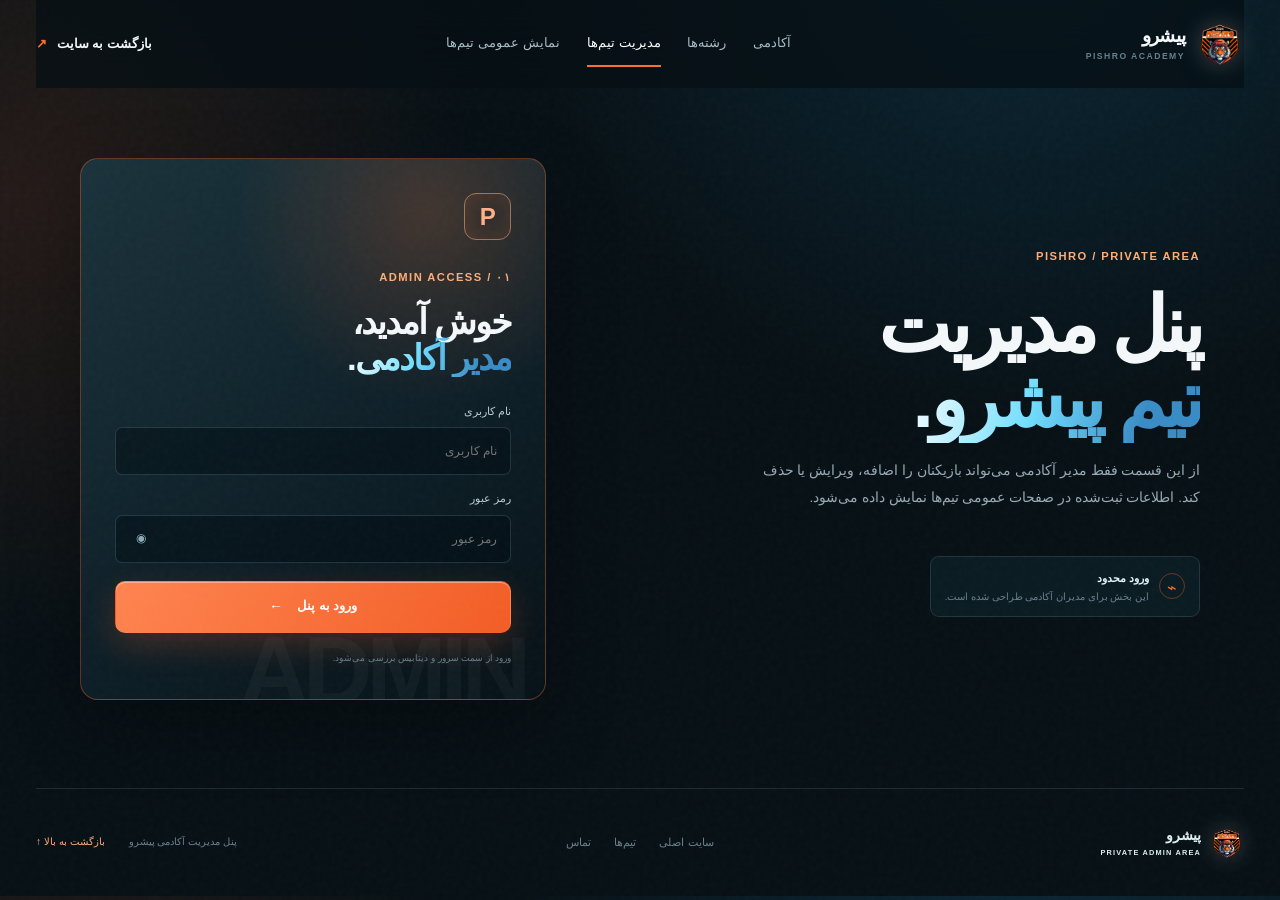
==== commit 0a7c0f08: "Update Pishro Academy website with new features and API" ====
--- a/admin.html
+++ b/admin.html
@@ -20,7 +20,7 @@
     <main class="admin-app">
       <section class="admin-login" id="loginView">
         <div class="admin-login-copy"><div class="eyebrow">PISHRO / PRIVATE AREA</div><h1>پنل مدیریت<br /><span>تیم پیشرو.</span></h1><p>از این قسمت فقط مدیر آکادمی می‌تواند بازیکنان را اضافه، ویرایش یا حذف کند. اطلاعات ثبت‌شده در صفحات عمومی تیم‌ها نمایش داده می‌شود.</p><div class="admin-login-note"><span>⌁</span><div><b>ورود محدود</b><small>این بخش برای مدیران آکادمی طراحی شده است.</small></div></div></div>
-        <div class="admin-login-card"><div class="admin-shield">P</div><div class="eyebrow">ADMIN ACCESS / ۰۱</div><h2>خوش آمدید،<br /><span>مدیر آکادمی.</span></h2><form id="adminLoginForm"><label>نام کاربری<input required name="username" autocomplete="username" placeholder="نام کاربری" /></label><label>رمز عبور<div class="password-field"><input required id="adminPassword" name="password" type="password" autocomplete="current-password" placeholder="رمز عبور" /><button type="button" id="togglePassword" aria-label="نمایش رمز عبور">◉</button></div></label><button class="button button-primary" type="submit">ورود به پنل <span>←</span></button><div class="login-error" id="loginError" role="alert">نام کاربری یا رمز عبور صحیح نیست.</div></form><small class="admin-config-hint">ورود اولیه قابل تغییر از فایل تنظیمات مدیریت است.</small></div>
+        <div class="admin-login-card"><div class="admin-shield">P</div><div class="eyebrow">ADMIN ACCESS / ۰۱</div><h2>خوش آمدید،<br /><span>مدیر آکادمی.</span></h2><form id="adminLoginForm"><label>نام کاربری<input required name="username" autocomplete="username" placeholder="نام کاربری" /></label><label>رمز عبور<div class="password-field"><input required id="adminPassword" name="password" type="password" autocomplete="current-password" placeholder="رمز عبور" /><button type="button" id="togglePassword" aria-label="نمایش رمز عبور">◉</button></div></label><button class="button button-primary" type="submit">ورود به پنل <span>←</span></button><div class="login-error" id="loginError" role="alert">نام کاربری یا رمز عبور صحیح نیست.</div></form><small class="admin-config-hint">ورود از سمت سرور و دیتابیس بررسی می‌شود.</small></div>
       </section>
 
       <section class="admin-dashboard" id="dashboardView" hidden>
@@ -36,7 +36,7 @@
   <div class="player-modal-backdrop" id="adminPlayerModal" aria-hidden="true"><div class="player-modal" role="dialog" aria-modal="true" aria-labelledby="adminPlayerModalTitle"><button class="modal-close" id="adminCloseModal" aria-label="بستن">×</button><div class="modal-mark">✦</div><div class="eyebrow">PISHRO / ADMIN DATA</div><h2 id="adminPlayerModalTitle">افزودن بازیکن<br /><span>به فهرست تیم.</span></h2><p>اطلاعات بازیکن را ثبت کن؛ بعداً همه بخش‌ها قابل ویرایش است.</p><form id="adminPlayerForm"><input type="hidden" name="playerId" /><div class="player-form-grid"><label>نام و نام خانوادگی<input required name="name" placeholder="مثلاً علی رضایی" /></label><label>شماره پیراهن<input name="number" type="number" min="0" max="99" placeholder="۱۸" /></label><label>سن<input required name="age" type="number" min="3" max="100" placeholder="۲۰" /></label><label>سال‌های فعالیت<input name="experience" type="number" min="0" max="80" placeholder="۳" /></label><label>پست تخصصی<select name="position"><option value="">انتخاب پست</option><option>دروازه‌بان</option><option>مدافع</option><option>مهاجم</option><option>سنتر</option><option>بازیکن آزاد</option></select></label><label>رده سنی<select name="ageGroup"><option value="">انتخاب رده</option><option>کودکان</option><option>نوجوانان</option><option>جوانان</option><option>بزرگسالان</option><option>بانوان</option></select></label></div><label class="full-field">معرفی کوتاه و مشخصات<textarea name="bio" rows="4" placeholder="سابقه مسابقات، افتخارات، سبک بازی و... "></textarea></label><label class="upload-field"><span>عکس بازیکن <small>اختیاری · JPG / PNG</small></span><input id="adminPlayerPhoto" name="photo" type="file" accept="image/*" /><span class="upload-box">انتخاب تصویر <b>＋</b></span></label><div class="player-photo-preview" id="adminPhotoPreview"></div><div class="player-form-actions"><button class="button button-primary" type="submit">ذخیره اطلاعات <span>✓</span></button><button class="button button-ghost" type="button" id="adminCancelModal">انصراف</button></div></form></div></div>
   <div class="toast" id="adminToast"><span>✓</span><div><b id="adminToastTitle">ذخیره شد</b><small id="adminToastText">اطلاعات با موفقیت ذخیره شد.</small></div></div>
 
-  <script src="admin-config.js"></script>
+  <script src="api-client.js"></script>
   <script src="admin.js"></script>
 </body>
 </html>
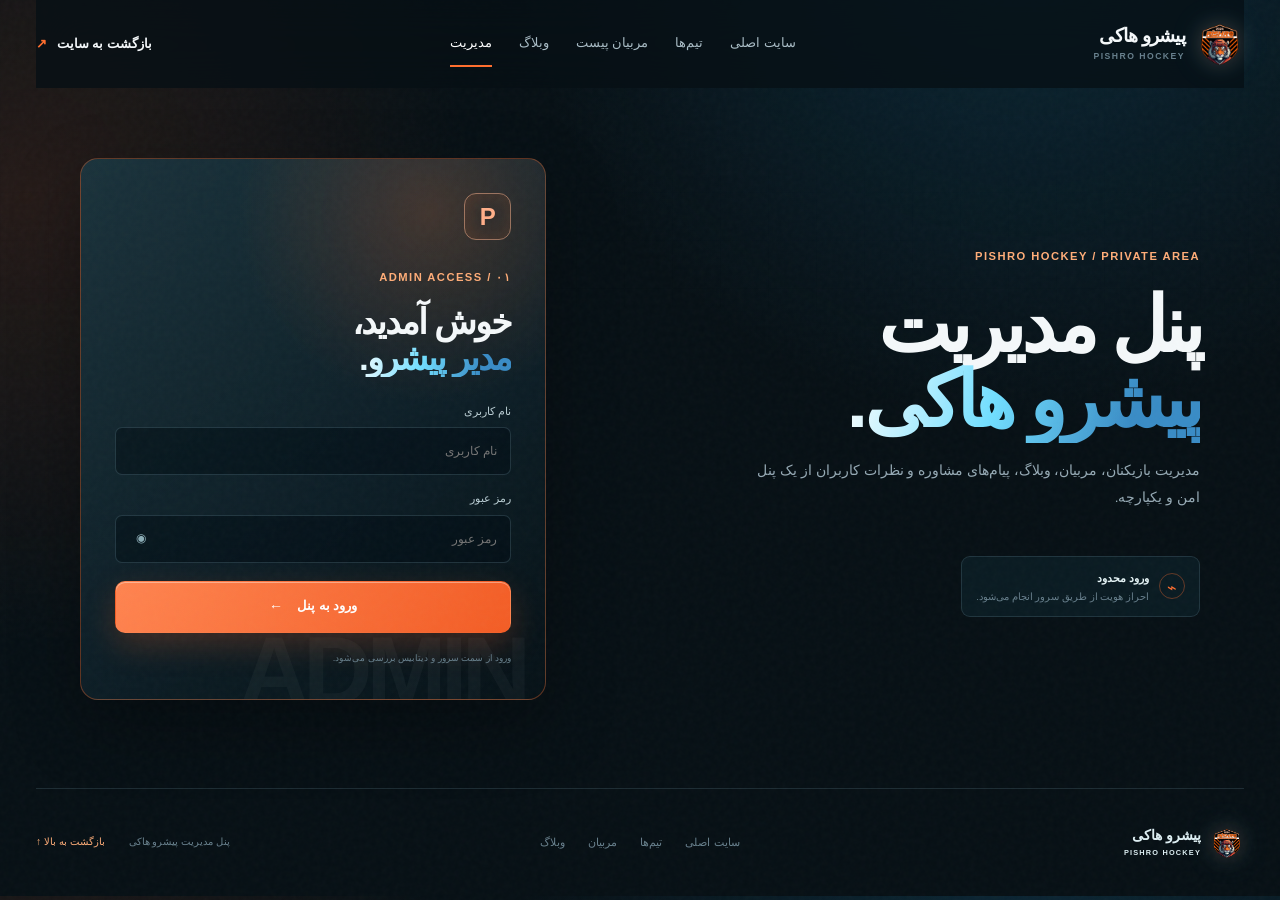
==== commit f62791fd: "Update Pishro Academy website with new features and API - Added blog, coaches, comments, and media m" ====
--- a/admin.html
+++ b/admin.html
@@ -4,38 +4,54 @@
   <meta charset="utf-8" />
   <meta name="viewport" content="width=device-width, initial-scale=1" />
   <meta name="theme-color" content="#071015" />
-  <meta name="description" content="پنل مدیریت آکادمی پیشرو برای مدیریت تیم‌ها و بازیکنان" />
-  <title>پنل مدیریت | آکادمی پیشرو</title>
+  <meta name="description" content="پنل مدیریت پیشرو هاکی" />
+  <title>پنل مدیریت | پیشرو هاکی</title>
   <link rel="stylesheet" href="styles.css" />
 </head>
 <body class="admin-body">
   <div class="noise"></div>
   <div class="site-shell">
     <header class="topbar" id="topbar">
-      <a class="brand" href="index.html" aria-label="بازگشت به آکادمی پیشرو"><span class="brand-mark supplied-logo" aria-hidden="true"><img src="assets/gallery/pishro-logo.png" alt="" /></span><span class="brand-copy"><b>پیشرو</b><small>PISHRO ACADEMY</small></span></a>
-      <nav class="main-nav" id="mainNav" aria-label="ناوبری اصلی"><a href="index.html#academy">آکادمی</a><a href="index.html#programs">رشته‌ها</a><a class="active" href="admin.html">مدیریت تیم‌ها</a><a href="teams.html">نمایش عمومی تیم‌ها</a></nav>
+      <a class="brand" href="index.html" aria-label="بازگشت به پیشرو هاکی"><span class="brand-mark supplied-logo" aria-hidden="true"><img src="assets/gallery/pishro-logo.png" alt="" /></span><span class="brand-copy"><b>پیشرو هاکی</b><small>PISHRO HOCKEY</small></span></a>
+      <nav class="main-nav" id="mainNav" aria-label="ناوبری اصلی"><a href="index.html">سایت اصلی</a><a href="teams.html">تیم‌ها</a><a href="coaches.html">مربیان پیست</a><a href="blog.html">وبلاگ</a><a class="active" href="admin.html">مدیریت</a></nav>
       <div class="topbar-actions"><button class="icon-button menu-button" id="menuToggle" aria-label="باز کردن منو" aria-expanded="false"><span></span><span></span><span></span></button><a class="text-button" href="index.html">بازگشت به سایت <span>↗</span></a></div>
     </header>
 
     <main class="admin-app">
       <section class="admin-login" id="loginView">
-        <div class="admin-login-copy"><div class="eyebrow">PISHRO / PRIVATE AREA</div><h1>پنل مدیریت<br /><span>تیم پیشرو.</span></h1><p>از این قسمت فقط مدیر آکادمی می‌تواند بازیکنان را اضافه، ویرایش یا حذف کند. اطلاعات ثبت‌شده در صفحات عمومی تیم‌ها نمایش داده می‌شود.</p><div class="admin-login-note"><span>⌁</span><div><b>ورود محدود</b><small>این بخش برای مدیران آکادمی طراحی شده است.</small></div></div></div>
-        <div class="admin-login-card"><div class="admin-shield">P</div><div class="eyebrow">ADMIN ACCESS / ۰۱</div><h2>خوش آمدید،<br /><span>مدیر آکادمی.</span></h2><form id="adminLoginForm"><label>نام کاربری<input required name="username" autocomplete="username" placeholder="نام کاربری" /></label><label>رمز عبور<div class="password-field"><input required id="adminPassword" name="password" type="password" autocomplete="current-password" placeholder="رمز عبور" /><button type="button" id="togglePassword" aria-label="نمایش رمز عبور">◉</button></div></label><button class="button button-primary" type="submit">ورود به پنل <span>←</span></button><div class="login-error" id="loginError" role="alert">نام کاربری یا رمز عبور صحیح نیست.</div></form><small class="admin-config-hint">ورود از سمت سرور و دیتابیس بررسی می‌شود.</small></div>
+        <div class="admin-login-copy"><div class="eyebrow">PISHRO HOCKEY / PRIVATE AREA</div><h1>پنل مدیریت<br /><span>پیشرو هاکی.</span></h1><p>مدیریت بازیکنان، مربیان، وبلاگ، پیام‌های مشاوره و نظرات کاربران از یک پنل امن و یکپارچه.</p><div class="admin-login-note"><span>⌁</span><div><b>ورود محدود</b><small>احراز هویت از طریق سرور انجام می‌شود.</small></div></div></div>
+        <div class="admin-login-card"><div class="admin-shield">P</div><div class="eyebrow">ADMIN ACCESS / ۰۱</div><h2>خوش آمدید،<br /><span>مدیر پیشرو.</span></h2><form id="adminLoginForm"><label>نام کاربری<input required name="username" autocomplete="username" placeholder="نام کاربری" /></label><label>رمز عبور<div class="password-field"><input required id="adminPassword" name="password" type="password" autocomplete="current-password" placeholder="رمز عبور" /><button type="button" id="togglePassword" aria-label="نمایش رمز عبور">◉</button></div></label><button class="button button-primary" type="submit">ورود به پنل <span>←</span></button><div class="login-error" id="loginError" role="alert">نام کاربری یا رمز عبور صحیح نیست.</div></form><small class="admin-config-hint">ورود از سمت سرور و دیتابیس بررسی می‌شود.</small></div>
       </section>
 
       <section class="admin-dashboard" id="dashboardView" hidden>
-        <div class="admin-dashboard-head"><div><div class="eyebrow">PISHRO / DASHBOARD</div><h1>مدیریت <span>بازیکنان</span></h1><p>تیم را انتخاب کن و فهرست بازیکنان را به‌روز نگه دار.</p></div><div class="admin-head-actions"><a class="button button-ghost" href="teams.html">مشاهده صفحات عمومی <span>↗</span></a><button class="button button-outline" id="logoutButton">خروج از پنل <span>↗</span></button></div></div>
-        <div class="admin-overview"><div><span>تیم فعال</span><strong id="adminActiveTeamName">—</strong></div><div><span>بازیکنان این تیم</span><strong id="adminActiveCount">۰</strong></div><div><span>کل بازیکنان</span><strong id="adminTotalCount">۰</strong></div><div><span>وضعیت</span><strong class="status-live">ONLINE</strong></div></div>
-        <div class="admin-layout"><aside class="admin-sidebar"><div class="admin-sidebar-title"><span>تیم‌ها</span><small>انتخاب برای مدیریت</small></div><div id="adminTeamList"></div><div class="admin-sidebar-footer"><span>تنها مدیر می‌تواند</span><b>اطلاعات را تغییر دهد.</b></div></aside><section class="admin-main"><div class="admin-main-head"><div><div class="eyebrow" id="adminTeamKicker">TEAM / ۰۱</div><h2 id="adminTeamTitle">ببرهای کوچک</h2></div><button class="button button-primary" id="adminAddPlayerButton">+ افزودن بازیکن</button></div><div class="admin-tools"><div class="roster-search-wrap"><span>⌕</span><input id="adminSearch" type="search" placeholder="جست‌وجوی بازیکن..." /></div><span class="admin-tools-note">تغییرات بلافاصله در صفحه عمومی ذخیره می‌شود.</span></div><div class="admin-roster-grid" id="adminRosterGrid"></div><div class="admin-empty" id="adminEmpty"><div class="empty-emblem">✦</div><h3>این تیم هنوز بازیکنی ندارد</h3><p>از دکمه افزودن بازیکن استفاده کن تا اولین پروفایل ساخته شود.</p><button class="button button-outline" id="adminEmptyAdd">افزودن اولین بازیکن <span>＋</span></button></div></section></div>
+        <div class="admin-dashboard-head"><div><div class="eyebrow">PISHRO HOCKEY / CONTROL ROOM</div><h1>مدیریت <span>پیشرو هاکی</span></h1><p>محتوا، تیم‌ها و ارتباط با مخاطبان را از اینجا کنترل کنید.</p></div><div class="admin-head-actions"><a class="button button-ghost" href="blog.html">مشاهده سایت عمومی <span>↗</span></a><button class="button button-outline" id="logoutButton">خروج از پنل <span>↗</span></button></div></div>
+        <div class="admin-tabbar" id="adminTabs" role="tablist"><button class="admin-tab active" data-admin-tab="players" role="tab">بازیکنان <span id="tabPlayersCount">۰</span></button><button class="admin-tab" data-admin-tab="coaches" role="tab">مربیان پیست <span id="tabCoachesCount">۰</span></button><button class="admin-tab" data-admin-tab="blogs" role="tab">وبلاگ‌ها <span id="tabBlogsCount">۰</span></button><button class="admin-tab" data-admin-tab="messages" role="tab">پیام‌ها <span id="tabMessagesCount">۰</span></button><button class="admin-tab" data-admin-tab="comments" role="tab">نظرات <span id="tabCommentsCount">۰</span></button></div>
+
+        <section class="admin-panel active" data-admin-panel="players">
+          <div class="admin-overview"><div><span>تیم فعال</span><strong id="adminActiveTeamName">—</strong></div><div><span>بازیکنان این تیم</span><strong id="adminActiveCount">۰</strong></div><div><span>کل بازیکنان</span><strong id="adminTotalCount">۰</strong></div><div><span>وضعیت</span><strong class="status-live">ONLINE</strong></div></div>
+          <div class="admin-layout"><aside class="admin-sidebar"><div class="admin-sidebar-title"><span>تیم‌ها</span><small>انتخاب برای مدیریت</small></div><div id="adminTeamList"></div><div class="admin-sidebar-footer"><span>اطلاعات از دیتابیس</span><b>به‌صورت امن مدیریت می‌شود.</b></div></aside><section class="admin-main"><div class="admin-main-head"><div><div class="eyebrow" id="adminTeamKicker">TEAM / ۰۱</div><h2 id="adminTeamTitle">ببرهای کوچک</h2></div><button class="button button-primary" id="adminAddPlayerButton">+ افزودن بازیکن</button></div><div class="admin-tools"><div class="roster-search-wrap"><span>⌕</span><input id="adminSearch" type="search" placeholder="جست‌وجوی بازیکن..." /></div><span class="admin-tools-note">تغییرات بلافاصله در صفحه عمومی نمایش داده می‌شود.</span></div><div class="admin-roster-grid" id="adminRosterGrid"></div><div class="admin-empty" id="adminEmpty"><div class="empty-emblem">✦</div><h3>این تیم هنوز بازیکنی ندارد</h3><p>از دکمه افزودن بازیکن استفاده کنید تا اولین پروفایل ساخته شود.</p><button class="button button-outline" id="adminEmptyAdd">افزودن اولین بازیکن <span>＋</span></button></div></section></div>
+        </section>
+
+        <section class="admin-panel" data-admin-panel="coaches" hidden><div class="content-admin-head"><div><div class="eyebrow">PISHRO / COACHING STAFF</div><h2>مربیان پیست</h2><p>پروفایل مربیان، تخصص و سابقه فعالیت.</p></div><button class="button button-primary" id="adminAddCoachButton">+ افزودن مربی</button></div><div class="admin-content-grid" id="adminCoachesGrid"></div><div class="admin-empty" id="adminCoachesEmpty"><div class="empty-emblem">♟</div><h3>هنوز مربی‌ای ثبت نشده است</h3><p>اولین پروفایل مربی را اضافه کنید.</p><button class="button button-outline" id="adminEmptyCoach">افزودن مربی <span>＋</span></button></div></section>
+
+        <section class="admin-panel" data-admin-panel="blogs" hidden><div class="content-admin-head"><div><div class="eyebrow">PISHRO / JOURNAL</div><h2>مدیریت وبلاگ</h2><p>نوشتن مطلب، آلبوم تصاویر و انتشار محتوا.</p></div><button class="button button-primary" id="adminAddBlogButton">+ ایجاد مطلب جدید</button></div><div class="admin-content-grid blog-admin-grid" id="adminBlogsGrid"></div><div class="admin-empty" id="adminBlogsEmpty"><div class="empty-emblem">✎</div><h3>هنوز مطلبی ثبت نشده است</h3><p>اولین مطلب وبلاگ را ایجاد کنید.</p><button class="button button-outline" id="adminEmptyBlog">ایجاد مطلب <span>＋</span></button></div></section>
+
+        <section class="admin-panel" data-admin-panel="messages" hidden><div class="content-admin-head"><div><div class="eyebrow">PISHRO / INBOX</div><h2>پیام‌های دریافتی</h2><p>درخواست‌های مشاوره و انتخاب پلن در این بخش ذخیره می‌شوند.</p></div><button class="button button-outline" id="refreshMessages">به‌روزرسانی <span>↻</span></button></div><div class="admin-message-list" id="adminMessagesList"></div><div class="admin-empty" id="adminMessagesEmpty"><div class="empty-emblem">✉</div><h3>پیامی وجود ندارد</h3><p>درخواست‌های جدید اینجا نمایش داده می‌شوند.</p></div></section>
+
+        <section class="admin-panel" data-admin-panel="comments" hidden><div class="content-admin-head"><div><div class="eyebrow">PISHRO / MODERATION</div><h2>مدیریت نظرات</h2><p>نظرات قبل از نمایش عمومی در این بخش بررسی می‌شوند.</p></div><button class="button button-outline" id="refreshComments">به‌روزرسانی <span>↻</span></button></div><div class="admin-comment-list" id="adminCommentsList"></div><div class="admin-empty" id="adminCommentsEmpty"><div class="empty-emblem">◌</div><h3>نظری وجود ندارد</h3><p>نظرات مطالب وبلاگ اینجا نمایش داده می‌شوند.</p></div></section>
       </section>
     </main>
 
-    <footer class="footer admin-footer"><div class="footer-brand"><span class="brand-mark small-mark supplied-logo"><img src="assets/gallery/pishro-logo.png" alt="" /></span><div><b>پیشرو</b><small>PRIVATE ADMIN AREA</small></div></div><div class="footer-links"><a href="index.html">سایت اصلی</a><a href="teams.html">تیم‌ها</a><a href="index.html#contact">تماس</a></div><div class="footer-end"><span>پنل مدیریت آکادمی پیشرو</span><a href="#loginView">بازگشت به بالا ↑</a></div></footer>
+    <footer class="footer admin-footer"><div class="footer-brand"><span class="brand-mark small-mark supplied-logo"><img src="assets/gallery/pishro-logo.png" alt="" /></span><div><b>پیشرو هاکی</b><small>PISHRO HOCKEY</small></div></div><div class="footer-links"><a href="index.html">سایت اصلی</a><a href="teams.html">تیم‌ها</a><a href="coaches.html">مربیان</a><a href="blog.html">وبلاگ</a></div><div class="footer-end"><span>پنل مدیریت پیشرو هاکی</span><a href="#loginView">بازگشت به بالا ↑</a></div></footer>
   </div>
 
-  <div class="player-modal-backdrop" id="adminPlayerModal" aria-hidden="true"><div class="player-modal" role="dialog" aria-modal="true" aria-labelledby="adminPlayerModalTitle"><button class="modal-close" id="adminCloseModal" aria-label="بستن">×</button><div class="modal-mark">✦</div><div class="eyebrow">PISHRO / ADMIN DATA</div><h2 id="adminPlayerModalTitle">افزودن بازیکن<br /><span>به فهرست تیم.</span></h2><p>اطلاعات بازیکن را ثبت کن؛ بعداً همه بخش‌ها قابل ویرایش است.</p><form id="adminPlayerForm"><input type="hidden" name="playerId" /><div class="player-form-grid"><label>نام و نام خانوادگی<input required name="name" placeholder="مثلاً علی رضایی" /></label><label>شماره پیراهن<input name="number" type="number" min="0" max="99" placeholder="۱۸" /></label><label>سن<input required name="age" type="number" min="3" max="100" placeholder="۲۰" /></label><label>سال‌های فعالیت<input name="experience" type="number" min="0" max="80" placeholder="۳" /></label><label>پست تخصصی<select name="position"><option value="">انتخاب پست</option><option>دروازه‌بان</option><option>مدافع</option><option>مهاجم</option><option>سنتر</option><option>بازیکن آزاد</option></select></label><label>رده سنی<select name="ageGroup"><option value="">انتخاب رده</option><option>کودکان</option><option>نوجوانان</option><option>جوانان</option><option>بزرگسالان</option><option>بانوان</option></select></label></div><label class="full-field">معرفی کوتاه و مشخصات<textarea name="bio" rows="4" placeholder="سابقه مسابقات، افتخارات، سبک بازی و... "></textarea></label><label class="upload-field"><span>عکس بازیکن <small>اختیاری · JPG / PNG</small></span><input id="adminPlayerPhoto" name="photo" type="file" accept="image/*" /><span class="upload-box">انتخاب تصویر <b>＋</b></span></label><div class="player-photo-preview" id="adminPhotoPreview"></div><div class="player-form-actions"><button class="button button-primary" type="submit">ذخیره اطلاعات <span>✓</span></button><button class="button button-ghost" type="button" id="adminCancelModal">انصراف</button></div></form></div></div>
+  <div class="player-modal-backdrop" id="adminPlayerModal" aria-hidden="true"><div class="player-modal" role="dialog" aria-modal="true" aria-labelledby="adminPlayerModalTitle"><button class="modal-close" id="adminCloseModal" aria-label="بستن">×</button><div class="modal-mark">✦</div><div class="eyebrow">PISHRO / PLAYER DATA</div><h2 id="adminPlayerModalTitle">افزودن بازیکن<br /><span>به فهرست تیم.</span></h2><p>اطلاعات بازیکن را ثبت کنید؛ بعداً همه بخش‌ها قابل ویرایش است.</p><form id="adminPlayerForm"><input type="hidden" name="playerId" /><div class="player-form-grid"><label>نام و نام خانوادگی<input required name="name" placeholder="مثلاً علی رضایی" /></label><label>شماره پیراهن<input name="number" type="number" min="0" max="99" placeholder="۱۸" /></label><label>سن<input required name="age" type="number" min="3" max="100" placeholder="۲۰" /></label><label>سال‌های فعالیت<input name="experience" type="number" min="0" max="80" placeholder="۳" /></label><label>پست تخصصی<select name="position"><option value="">انتخاب پست</option><option>دروازه‌بان</option><option>مدافع</option><option>مهاجم</option><option>سنتر</option><option>بازیکن آزاد</option></select></label><label>رده سنی<select name="ageGroup"><option value="">انتخاب رده</option><option>کودکان</option><option>نوجوانان</option><option>جوانان</option><option>بزرگسالان</option><option>بانوان</option></select></label></div><label class="full-field">معرفی کوتاه و مشخصات<textarea name="bio" rows="4" placeholder="سابقه مسابقات، افتخارات، سبک بازی و... "></textarea></label><label class="upload-field"><span>عکس بازیکن <small>اختیاری · JPG / PNG / WebP</small></span><input id="adminPlayerPhoto" name="photo" type="file" accept="image/jpeg,image/png,image/webp" /><span class="upload-box">انتخاب تصویر <b>＋</b></span></label><div class="player-photo-preview" id="adminPhotoPreview"></div><div class="player-form-actions"><button class="button button-primary" type="submit">ذخیره اطلاعات <span>✓</span></button><button class="button button-ghost" type="button" id="adminCancelModal">انصراف</button></div></form></div></div>
+
+  <div class="coach-modal-backdrop" id="adminCoachModal" aria-hidden="true"><div class="player-modal" role="dialog" aria-modal="true" aria-labelledby="adminCoachModalTitle"><button class="modal-close" id="adminCloseCoachModal" aria-label="بستن">×</button><div class="modal-mark">♟</div><div class="eyebrow">PISHRO / COACH DATA</div><h2 id="adminCoachModalTitle">افزودن مربی<br /><span>به کادر فنی.</span></h2><form id="adminCoachForm"><input type="hidden" name="coachId" /><div class="player-form-grid"><label>نام و نام خانوادگی<input required name="name" placeholder="نام مربی" /></label><label>سمت / نقش<input name="role" placeholder="سرمربی اسکیت هاکی" /></label><label>سال‌های فعالیت<input name="years_active" type="number" min="0" max="80" placeholder="۱۰" /></label><label>تخصص‌ها<input name="specialties" placeholder="اسکیت هاکی، هاکی روی یخ" /></label></div><label class="full-field">معرفی و رزومه<textarea name="bio" rows="5" placeholder="سوابق، افتخارات و سبک مربیگری..."></textarea></label><label class="upload-field"><span>عکس مربی <small>اختیاری · JPG / PNG / WebP</small></span><input id="adminCoachPhoto" name="photo" type="file" accept="image/jpeg,image/png,image/webp" /><span class="upload-box">انتخاب تصویر <b>＋</b></span></label><div class="player-photo-preview" id="adminCoachPreview"></div><div class="player-form-actions"><button class="button button-primary" type="submit">ذخیره مربی <span>✓</span></button><button class="button button-ghost" type="button" id="adminCancelCoachModal">انصراف</button></div></form></div></div>
+
+  <div class="blog-modal-backdrop" id="adminBlogModal" aria-hidden="true"><div class="blog-editor-modal" role="dialog" aria-modal="true" aria-labelledby="adminBlogModalTitle"><button class="modal-close" id="adminCloseBlogModal" aria-label="بستن">×</button><div class="modal-mark">✎</div><div class="eyebrow">PISHRO / BLOG EDITOR</div><h2 id="adminBlogModalTitle">ایجاد مطلب<br /><span>برای وبلاگ.</span></h2><form id="adminBlogForm"><input type="hidden" name="blogId" /><div class="blog-form-grid"><label>عنوان مطلب<input required name="title" placeholder="عنوان جذاب مطلب" /></label><label>Slug انگلیسی<input name="slug" placeholder="hockey-equipment-guide" /></label><label>دسته‌بندی<select name="category"><option value="rules">قوانین بازی</option><option value="gear">تجهیزات</option><option value="skates">اسکیت و تمرین</option><option value="training">آموزش</option><option value="news">اخبار</option></select></label><label>وضعیت انتشار<select name="status"><option value="draft">پیش‌نویس</option><option value="published">منتشرشده</option></select></label></div><label>خلاصه مطلب<textarea name="excerpt" rows="2" placeholder="خلاصه‌ای کوتاه برای کارت وبلاگ..."></textarea></label><label class="blog-editor-label">متن کامل مطلب<div class="editor-toolbar" id="editorToolbar"><button type="button" data-editor-command="bold"><b>B</b></button><button type="button" data-editor-command="italic"><i>I</i></button><button type="button" data-editor-command="formatBlock" data-editor-value="h2">H2</button><button type="button" data-editor-command="formatBlock" data-editor-value="blockquote">❝</button><button type="button" data-editor-command="insertUnorderedList">☷</button><button type="button" data-editor-command="createLink">↗</button></div><div class="blog-editor" id="blogEditor" contenteditable="true" data-placeholder="متن مطلب را اینجا بنویسید..."></div></label><div class="blog-media-fields"><label class="upload-field"><span>تصویر اصلی <small>اختیاری</small></span><input id="blogCover" name="cover" type="file" accept="image/jpeg,image/png,image/webp" /><span class="upload-box">انتخاب کاور <b>＋</b></span></label><label class="upload-field"><span>آلبوم تصاویر <small>چند تصویر قابل انتخاب است</small></span><input id="blogGallery" name="gallery[]" type="file" multiple accept="image/jpeg,image/png,image/webp" /><span class="upload-box">انتخاب آلبوم <b>＋</b></span></label></div><div class="blog-cover-preview" id="blogCoverPreview"></div><label class="editor-check"><input type="checkbox" name="replace_gallery" value="1" /> جایگزینی آلبوم قبلی با تصاویر جدید</label><div class="player-form-actions"><button class="button button-primary" type="submit">ذخیره مطلب <span>✓</span></button><button class="button button-ghost" type="button" id="adminCancelBlogModal">انصراف</button></div></form></div></div>
+
   <div class="toast" id="adminToast"><span>✓</span><div><b id="adminToastTitle">ذخیره شد</b><small id="adminToastText">اطلاعات با موفقیت ذخیره شد.</small></div></div>
-
   <script src="api-client.js"></script>
   <script src="admin.js"></script>
 </body>
--- a/styles.css
+++ b/styles.css
@@ -20,6 +20,7 @@
 }
 
 * { box-sizing: border-box; }
+[hidden] { display: none !important; }
 html { scroll-behavior: smooth; }
 body {
   margin: 0;
@@ -472,6 +473,16 @@
   .directory-hero-copy h1, .roster-hero-copy h1 { font-size: 3rem; }.directory-hero-art { min-height: 340px; }.directory-hero-art img { width: 76%; }.directory-stats { grid-template-columns: repeat(2,1fr); gap: 19px 0; }.directory-stats > div:nth-child(2) { border-left: 0; }.directory-stats > div:nth-child(3) { border-top: 1px solid var(--line); padding-top: 17px; }.directory-stats > div:nth-child(4) { border-left: 0; border-top: 1px solid var(--line); padding-top: 17px; }.directory-stats strong { font-size: 1.7rem; }.directory-stats span { font-size: .6rem; }.team-directory-grid { grid-template-columns: 1fr; }.directory-team-image { height: 225px; }.directory-cta { padding: 34px 24px; }.photo-mosaic { grid-template-columns: 1fr 1fr; grid-template-rows: 185px 185px 185px; }.photo-mosaic .mosaic-large { grid-column: 1 / -1; grid-row: auto; }.directory-cta-section { padding-bottom: 88px; }.roster-hero-image, .roster-hero-image img { min-height: 310px; }.roster-hero-actions { flex-direction: column; align-items: stretch; }.roster-hero-actions .button { width: 100%; }.roster-metrics { grid-template-columns: repeat(2,1fr); gap: 17px 0; }.roster-metrics > div:nth-child(2) { border-left: 0; }.roster-metrics > div:nth-child(3) { border-top: 1px solid var(--line); padding-top: 16px; }.roster-metrics > div:nth-child(4) { border-left: 0; border-top: 1px solid var(--line); padding-top: 16px; }.roster-toolbar { align-items: stretch; flex-direction: column; gap: 10px; }.roster-search-wrap { width: 100%; }.roster-grid { grid-template-columns: 1fr; }.player-card-image { height: 255px; }.roster-note { grid-template-columns: 1fr; padding: 31px 24px; }.roster-note-mark { width: 58px; height: 58px; font-size: 2rem; }.player-form-grid { grid-template-columns: 1fr; }.player-modal { padding: 28px 19px; }.player-form-actions { flex-direction: column; }.player-form-actions .button { width: 100%; }.roster-note-section { padding-bottom: 88px; }
 }
 
+/* Blog, article, coach, and expanded admin UI */
+.blog-hero, .coaches-hero { min-height: 560px; display: grid; grid-template-columns: .9fr 1.1fr; align-items: center; gap: 48px; padding-top: 70px; }.blog-hero-copy, .coaches-hero-copy { max-width: 565px; }.blog-hero-copy h1, .coaches-hero-copy h1 { margin: 18px 0; font-size: clamp(3.4rem, 6vw, 6.1rem); line-height: .98; }.blog-hero-copy > p, .coaches-hero-copy > p { max-width: 500px; color: var(--muted); font-size: .88rem; line-height: 2.08; }.blog-hero-actions { display: flex; align-items: center; gap: 18px; margin-top: 29px; }.blog-hero-stamp { display: inline-flex; align-items: center; gap: 7px; padding-right: 14px; border-right: 1px solid rgba(255,111,47,.44); color: var(--muted-2); font-size: .66rem; }.blog-hero-stamp b { color: var(--orange-light); font: 700 .7rem var(--font-en); letter-spacing: .1em; direction: ltr; }.blog-hero-art, .coaches-hero-art { position: relative; min-height: 450px; overflow: hidden; border: 1px solid rgba(68,211,245,.27); border-radius: 26px 7px 26px 7px; background: radial-gradient(circle at 50% 45%, rgba(255,111,47,.17), transparent 27%), linear-gradient(135deg, #163848, #071319 70%); box-shadow: 25px 28px 75px rgba(0,0,0,.3); }.blog-orbit, .coach-art-circle { position: absolute; border: 1px solid rgba(121,226,245,.27); border-radius: 50%; transform: rotate(-24deg); }.blog-orbit::after, .coach-art-circle::after { content: ''; position: absolute; inset: 20px; border: 1px dashed rgba(255,160,112,.25); border-radius: 50%; }.blog-hero-art .orbit-one { width: 370px; height: 260px; top: 88px; right: 28px; }.blog-hero-art .orbit-two { width: 275px; height: 190px; top: 121px; right: 73px; border-color: rgba(255,111,47,.3); }.blog-puck { position: absolute; z-index: 2; right: 47%; top: 40%; display: grid; place-items: center; width: 66px; height: 66px; border-radius: 50%; background: linear-gradient(145deg, #ffd6b8, #ff6f2f 43%, #8e2d1e); color: #fff; font-size: 1.45rem; box-shadow: 0 0 0 12px rgba(255,111,47,.08), 0 0 34px rgba(255,111,47,.35); animation: puckFloat 5s ease-in-out infinite; }.blog-puck::before { content: ''; position: absolute; width: 120px; height: 8px; right: -93px; top: 50%; border-radius: 50%; background: linear-gradient(90deg, rgba(255,111,47,.7), transparent); transform: rotate(-19deg); }.blog-art-copy { position: absolute; z-index: 2; right: 30px; bottom: 27px; color: #a4dce8; }.blog-art-copy span, .blog-art-copy small { display: block; font: 600 .57rem var(--font-en); letter-spacing: .18em; direction: ltr; }.blog-art-copy strong { display: block; margin: 7px 0 2px; color: transparent; background: linear-gradient(115deg, #fff, #ff8050); -webkit-background-clip: text; background-clip: text; font: 900 5.1rem/.8 var(--font-en); letter-spacing: -.1em; direction: ltr; }.blog-art-copy small { color: var(--muted-2); letter-spacing: .12em; }.blog-list-section { padding-top: 112px; }.blog-toolbar { display: flex; align-items: center; justify-content: space-between; gap: 18px; margin-bottom: 22px; }.blog-filters { display: flex; flex-wrap: wrap; gap: 7px; }.blog-filter { padding: 8px 14px; border: 1px solid var(--line); border-radius: 99px; background: transparent; color: var(--muted); font-size: .67rem; transition: .25s; }.blog-filter:hover, .blog-filter.active { border-color: var(--orange); background: rgba(255,111,47,.12); color: #fff; }.blog-result-count { color: var(--muted-2); font-size: .66rem; }.featured-blog-card { display: grid; grid-template-columns: 1.1fr .9fr; min-height: 290px; overflow: hidden; margin-bottom: 16px; border: 1px solid rgba(255,111,47,.28); border-radius: 17px; background: linear-gradient(110deg, rgba(255,111,47,.14), rgba(9,29,38,.8)); transition: .3s; }.featured-blog-card:hover { transform: translateY(-5px); border-color: rgba(255,151,103,.54); }.featured-blog-image { position: relative; overflow: hidden; min-height: 290px; background: #112c37; }.featured-blog-image img { width: 100%; height: 100%; object-fit: cover; transition: transform .55s; }.featured-blog-card:hover .featured-blog-image img { transform: scale(1.06); }.featured-blog-image > span { position: absolute; inset: 0; background: linear-gradient(90deg, rgba(5,14,18,.05), rgba(5,14,18,.63)), linear-gradient(0deg, rgba(5,13,17,.63), transparent 55%); }.featured-blog-copy { display: flex; flex-direction: column; justify-content: center; padding: 32px 38px; }.blog-meta { display: flex; align-items: center; justify-content: space-between; gap: 10px; color: var(--orange-light); font-size: .63rem; }.blog-meta small { color: var(--muted-2); font: 600 .55rem var(--font-en); letter-spacing: .14em; direction: ltr; }.featured-blog-copy h3 { margin: 18px 0 11px; font-size: 1.75rem; line-height: 1.2; }.featured-blog-copy p, .blog-card-body p { margin: 0 0 18px; color: var(--muted); font-size: .73rem; line-height: 1.95; }.blog-card-link { display: flex; align-items: center; justify-content: space-between; width: 100%; padding-top: 13px; border-top: 1px solid var(--line); color: #ebf7f8; font-size: .67rem; font-weight: 800; }.blog-card-link b { color: var(--orange); font: 400 1rem var(--font-en); transition: transform .25s; }.featured-blog-card:hover .blog-card-link b, .blog-card:hover .blog-card-link b { transform: translateX(-5px); }.blog-grid { display: grid; grid-template-columns: repeat(3,1fr); gap: 15px; }.blog-card { overflow: hidden; border: 1px solid var(--line); border-radius: 14px; background: linear-gradient(145deg, rgba(25,52,64,.78), rgba(8,18,25,.86)); transition: .3s; }.blog-card:hover { transform: translateY(-7px); border-color: rgba(102,215,238,.4); }.blog-card-image { position: relative; height: 190px; overflow: hidden; background: #102a35; }.blog-card-image img { width: 100%; height: 100%; object-fit: cover; transition: transform .5s; }.blog-card:hover .blog-card-image img { transform: scale(1.07); }.blog-card-image::after { content: ''; position: absolute; inset: 0; background: linear-gradient(0deg, rgba(5,13,17,.76), transparent 57%); }.blog-card-index { position: absolute; z-index: 1; top: 13px; left: 15px; color: rgba(255,255,255,.58); font: 700 .75rem var(--font-en); direction: ltr; }.blog-card-body { padding: 18px 19px 19px; }.blog-card-body h3 { min-height: 48px; margin: 12px 0 10px; font-size: 1.12rem; line-height: 1.25; }.blog-card-body p { min-height: 58px; }.blog-empty, .coaches-empty { display: none; min-height: 250px; align-items: center; justify-content: center; flex-direction: column; padding: 35px; border: 1px dashed rgba(166,221,235,.25); border-radius: 15px; background: rgba(13,32,41,.4); text-align: center; }.blog-empty.visible, .coaches-empty.visible { display: flex; }.blog-empty h3, .coaches-empty h3 { margin: 0 0 5px; font-size: 1.1rem; }.blog-empty p, .coaches-empty p { margin: 0; color: var(--muted); font-size: .7rem; }.blog-newsletter-section { padding-top: 100px; padding-bottom: 120px; }.blog-newsletter, .coach-cta { position: relative; display: flex; align-items: center; justify-content: space-between; gap: 28px; min-height: 270px; overflow: hidden; padding: 36px 48px; border: 1px solid rgba(255,111,47,.28); border-radius: 18px; background: radial-gradient(circle at 12% 70%, rgba(255,111,47,.2), transparent 28%), linear-gradient(115deg, rgba(16,47,58,.88), rgba(8,18,24,.85)); }.blog-newsletter h2, .coach-cta h2 { margin: 13px 0 12px; font-size: clamp(2.3rem, 4vw, 3.7rem); }.blog-newsletter p, .coach-cta p { max-width: 470px; margin: 0; color: var(--muted); font-size: .75rem; line-height: 2; }.blog-newsletter-mark, .coach-cta-mark { position: relative; z-index: 1; display: grid; place-items: center; width: 82px; height: 82px; border: 1px solid rgba(255,151,104,.43); border-radius: 18px; color: #ffb18d; font-size: 2.3rem; transform: rotate(8deg); }.blog-newsletter::after, .coach-cta::after { content: ''; position: absolute; width: 370px; height: 270px; left: -125px; bottom: -135px; border: 1px solid rgba(77,211,244,.2); border-radius: 50%; box-shadow: 0 0 0 22px rgba(77,211,244,.03); }.blog-newsletter > div, .coach-cta > div { position: relative; z-index: 1; }.blog-newsletter > .button, .coach-cta > .button { position: relative; z-index: 1; flex-shrink: 0; }
+.post-hero { min-height: 530px; display: grid; grid-template-columns: .86fr 1.14fr; align-items: center; gap: 48px; padding-top: 65px; }.post-hero-copy { max-width: 570px; }.post-hero-copy h1 { margin: 18px 0 16px; font-size: clamp(2.8rem, 5.5vw, 5.5rem); line-height: 1.04; }.post-hero-copy > p { color: var(--muted); font-size: .86rem; line-height: 2; }.post-meta-line { display: flex; gap: 9px; margin-top: 24px; color: var(--muted-2); font-size: .65rem; }.post-cover { position: relative; min-height: 420px; overflow: hidden; border: 1px solid rgba(111,215,237,.3); border-radius: 24px 7px 24px 7px; background: #102c37; box-shadow: 25px 25px 70px rgba(0,0,0,.3); }.post-cover img { width: 100%; height: 100%; min-height: 420px; object-fit: cover; }.post-cover span { position: absolute; inset: 0; background: linear-gradient(90deg, rgba(5,14,18,.62), transparent 60%), linear-gradient(0deg, rgba(5,13,17,.64), transparent 55%); }.post-layout { display: grid; grid-template-columns: 1fr 270px; gap: 22px; align-items: start; padding-top: 75px; }.post-content-wrap { min-width: 0; padding: 37px 43px; border: 1px solid var(--line); border-radius: 16px; background: rgba(13,32,41,.54); }.post-content { color: #d4e8ec; font-size: .9rem; line-height: 2.2; }.post-content h2, .post-content h3, .post-content h4 { margin: 32px 0 9px; color: #f2fbfc; }.post-content h2 { font-size: 1.75rem; }.post-content h3 { font-size: 1.35rem; }.post-content p { margin: 0 0 16px; }.post-content strong { color: #fff; }.post-content ul, .post-content ol { padding-right: 20px; margin: 0 0 18px; }.post-content li::marker { color: var(--orange); }.post-content blockquote { margin: 25px 0; padding: 16px 20px; border-right: 3px solid var(--orange); border-radius: 6px; background: rgba(255,111,47,.08); color: #ffd2bd; }.post-content a { color: var(--blue); }.post-gallery { margin-top: 36px; }.post-gallery-head h3 { margin: 9px 0 15px; font-size: 1.35rem; }.post-gallery-grid { display: grid; grid-template-columns: repeat(3,1fr); gap: 9px; }.post-gallery-grid figure { height: 130px; overflow: hidden; margin: 0; border-radius: 8px; }.post-gallery-grid img { width: 100%; height: 100%; object-fit: cover; transition: transform .5s; }.post-gallery-grid figure:hover img { transform: scale(1.07); }.post-share-row { display: flex; align-items: center; justify-content: space-between; gap: 15px; margin-top: 34px; padding-top: 16px; border-top: 1px solid var(--line); color: var(--muted-2); font-size: .65rem; }.post-share-row button { padding: 7px 10px; border: 1px solid var(--line); border-radius: 5px; background: transparent; color: #dceff2; font-size: .63rem; }.post-share-row b { color: var(--orange); }.post-aside { position: sticky; top: 105px; }.post-aside-card { position: relative; overflow: hidden; padding: 25px 22px; border: 1px solid rgba(255,111,47,.3); border-radius: 14px; background: linear-gradient(145deg, rgba(255,111,47,.12), rgba(12,34,44,.77)); }.post-aside-card h3 { margin: 13px 0; font-size: 1.65rem; line-height: 1.15; }.post-aside-card p { color: var(--muted); font-size: .7rem; line-height: 2; }.post-aside-card .button { width: 100%; min-height: 44px; margin-top: 12px; font-size: .67rem; }.comment-section { padding-top: 100px; padding-bottom: 120px; }.comment-layout { display: grid; grid-template-columns: .85fr 1.15fr; gap: 18px; align-items: start; }.comment-form { display: grid; grid-template-columns: repeat(2,1fr); gap: 13px; padding: 25px; border: 1px solid var(--line); border-radius: 14px; background: rgba(13,32,41,.55); }.comment-form label { display: grid; gap: 6px; color: #b9cdd3; font-size: .65rem; }.comment-form label small { color: var(--muted-2); }.comment-form input, .comment-form textarea { width: 100%; padding: 0 12px; border: 1px solid rgba(166,221,235,.17); border-radius: 7px; outline: 0; background: rgba(2,13,18,.42); color: #eef9fb; font-size: .72rem; }.comment-form input { height: 44px; }.comment-form textarea { padding-top: 9px; resize: vertical; }.comment-full { grid-column: 1 / -1; }.comment-form .button { justify-self: start; min-height: 45px; font-size: .67rem; }.comment-note { grid-column: 1 / -1; color: var(--muted-2); font-size: .59rem; }.hp-field { position: absolute !important; left: -10000px; opacity: 0; }.comments-list { display: grid; gap: 9px; }.comment-card { display: grid; grid-template-columns: 37px 1fr; gap: 11px; padding: 16px; border: 1px solid var(--line); border-radius: 10px; background: rgba(13,32,41,.55); }.comment-avatar { display: grid; place-items: center; width: 37px; height: 37px; border-radius: 50%; background: linear-gradient(145deg, var(--orange), #7b2e24); color: #fff; font-weight: 900; }.comment-head { display: flex; justify-content: space-between; gap: 10px; }.comment-head b { color: #e7f5f7; font-size: .7rem; }.comment-head small { color: var(--muted-2); font-size: .57rem; }.comment-card p { margin: 7px 0 0; color: var(--muted); font-size: .68rem; line-height: 1.9; }.comments-empty { display: grid; place-items: center; min-height: 200px; padding: 30px; border: 1px dashed var(--line); border-radius: 12px; text-align: center; color: var(--muted); }.comments-empty span { color: var(--orange); font-size: 1.5rem; }.comments-empty p { font-size: .67rem; }
+.coaches-list-section { padding-top: 110px; }.coaches-hero-stats { display: flex; gap: 25px; margin-top: 30px; }.coaches-hero-stats span { display: flex; flex-direction: column; gap: 2px; padding-right: 14px; border-right: 1px solid rgba(255,111,47,.4); }.coaches-hero-stats b { color: #e5f8fa; font: 800 1.2rem var(--font-en); direction: ltr; }.coaches-hero-stats small { color: var(--muted-2); font-size: .6rem; }.coach-art-circle { width: 340px; height: 340px; top: 52px; right: 68px; border-color: rgba(255,111,47,.28); }.coach-art-letter { position: absolute; z-index: 1; right: 153px; top: 104px; color: transparent; background: linear-gradient(140deg, #fff, #ff6f2f 75%); -webkit-background-clip: text; background-clip: text; font: 900 13rem/.8 var(--font-en); letter-spacing: -.14em; direction: ltr; }.coach-art-label { position: absolute; right: 27px; bottom: 24px; color: rgba(216,243,246,.6); font: 600 .59rem var(--font-en); letter-spacing: .2em; direction: ltr; }.coach-art-puck { position: absolute; left: 55px; top: 72px; color: var(--blue); font-size: 2.1rem; filter: drop-shadow(0 0 14px rgba(48,200,255,.6)); animation: puckFloat 5s ease-in-out infinite 1s; }.coaches-grid { display: grid; grid-template-columns: repeat(3,1fr); gap: 16px; }.coach-card { overflow: hidden; border: 1px solid var(--line); border-radius: 15px; background: linear-gradient(145deg, rgba(25,53,64,.82), rgba(8,18,25,.86)); transition: .3s; }.coach-card:hover { transform: translateY(-7px); border-color: rgba(255,143,96,.45); }.coach-image { position: relative; height: 260px; overflow: hidden; background: radial-gradient(circle at 55% 30%, rgba(255,111,47,.3), transparent 35%), #102c37; }.coach-image img { width: 100%; height: 100%; object-fit: cover; filter: saturate(1.08) contrast(1.05); transition: transform .5s; }.coach-card:hover .coach-image img { transform: scale(1.06); }.coach-image::after { content: ''; position: absolute; inset: 0; background: linear-gradient(0deg, rgba(5,13,17,.75), transparent 55%); }.coach-initials { display: grid; place-items: center; width: 100%; height: 100%; color: rgba(228,248,249,.45); font: 900 5rem var(--font-en); background: linear-gradient(135deg,#164456,#0a1720); direction: ltr; }.coach-number { position: absolute; z-index: 1; top: 14px; left: 15px; color: rgba(255,255,255,.65); font: 700 .8rem var(--font-en); direction: ltr; }.coach-body { padding: 20px; }.coach-kicker { color: var(--orange-light); font: 600 .55rem var(--font-en); letter-spacing: .13em; direction: ltr; }.coach-body h3 { margin: 10px 0 4px; font-size: 1.35rem; }.coach-role { color: #b9dce2; font-size: .65rem; }.coach-body p { min-height: 55px; margin: 13px 0; color: var(--muted); font-size: .68rem; line-height: 1.9; }.coach-tags { display: flex; flex-wrap: wrap; gap: 5px; padding-top: 12px; border-top: 1px solid var(--line); }.coach-tags span { padding: 4px 7px; border: 1px solid rgba(166,221,235,.17); border-radius: 4px; color: #bcdce2; font-size: .56rem; }.coach-cta-section { padding-top: 100px; padding-bottom: 120px; }
+@keyframes puckFloat { 0%,100% { transform: translate3d(0,0,0) rotate(0); } 50% { transform: translate3d(-8px,-10px,0) rotate(8deg); } }
+
+/* Expanded admin */
+.admin-tabbar { display: flex; flex-wrap: wrap; gap: 7px; margin-bottom: 23px; padding: 7px; border: 1px solid var(--line); border-radius: 12px; background: rgba(13,31,40,.62); }.admin-tab { display: inline-flex; align-items: center; gap: 7px; padding: 10px 15px; border: 1px solid transparent; border-radius: 8px; background: transparent; color: var(--muted); font-size: .69rem; transition: .25s; }.admin-tab span { display: grid; place-items: center; min-width: 19px; height: 19px; padding: 0 4px; border-radius: 99px; background: rgba(255,255,255,.07); color: var(--muted-2); font: 600 .58rem var(--font-en); direction: ltr; }.admin-tab:hover, .admin-tab.active { border-color: rgba(255,111,47,.35); background: linear-gradient(100deg, rgba(255,111,47,.16), rgba(19,58,70,.52)); color: #fff; }.admin-tab.active span { background: rgba(255,111,47,.22); color: #ffc1a4; }.admin-panel { min-height: 350px; }.content-admin-head { display: flex; align-items: end; justify-content: space-between; gap: 25px; margin-bottom: 23px; }.content-admin-head h2 { margin: 9px 0 5px; font-size: 2.4rem; }.content-admin-head p { margin: 0; color: var(--muted); font-size: .72rem; }.content-admin-head .button { min-height: 45px; font-size: .68rem; }.admin-content-grid { display: grid; grid-template-columns: repeat(3,1fr); gap: 15px; }.admin-content-card { overflow: hidden; border: 1px solid var(--line); border-radius: 13px; background: linear-gradient(145deg, rgba(25,52,64,.78), rgba(8,18,25,.86)); transition: .25s; }.admin-content-card:hover { transform: translateY(-5px); border-color: rgba(255,143,96,.4); }.admin-content-image { position: relative; height: 190px; overflow: hidden; background: #102b36; }.admin-content-image img { width: 100%; height: 100%; object-fit: cover; }.admin-content-image > span:first-of-type { position: absolute; z-index: 1; top: 13px; left: 14px; color: rgba(255,255,255,.7); font: 700 .7rem var(--font-en); direction: ltr; }.admin-content-image::after { content: ''; position: absolute; inset: 0; background: linear-gradient(0deg, rgba(5,13,17,.72), transparent 54%); }.admin-content-body { padding: 17px 18px 18px; }.admin-content-body h3 { margin: 8px 0 7px; font-size: 1.13rem; }.admin-content-body p { min-height: 44px; margin: 8px 0 12px; color: var(--muted); font-size: .66rem; line-height: 1.85; }.admin-content-subtitle { color: #b9dce2 !important; min-height: auto !important; }.admin-card-actions, .message-actions, .comment-actions { display: flex; align-items: center; justify-content: space-between; gap: 10px; padding-top: 11px; border-top: 1px solid var(--line); }.admin-card-actions button, .message-actions button, .comment-actions button { padding: 0; border: 0; background: transparent; color: #e5f5f7; font-size: .62rem; }.admin-card-actions button:last-child, .message-actions button:last-child, .comment-actions button:last-child { color: #c9817a; }.admin-card-actions span { color: var(--orange); }.admin-content-card .card-kicker { color: var(--orange-light); }.admin-empty { margin-top: 13px; }.blog-admin-card .admin-content-image { height: 180px; }.blog-admin-placeholder { display: grid; place-items: center; width: 100%; height: 100%; color: rgba(255,255,255,.35); font-size: 4rem; background: linear-gradient(135deg,#164456,#0a1720); }.blog-status { right: 13px; left: auto !important; top: auto !important; bottom: 12px; padding: 4px 8px; border-radius: 4px; background: rgba(6,15,19,.72); font-family: var(--font-fa) !important; font-size: .57rem !important; }.blog-status.published { color: #7ce6c2; }.blog-status.draft { color: #ffc09f; }.blog-admin-meta { margin-bottom: 10px; color: var(--muted-2); font-size: .6rem; }.admin-message-list, .admin-comment-list { display: grid; gap: 10px; }.admin-message-card, .admin-comment-card { padding: 17px 19px; border: 1px solid var(--line); border-radius: 11px; background: rgba(13,32,41,.56); }.message-top, .comment-top { display: flex; align-items: center; justify-content: space-between; gap: 15px; }.message-top small, .comment-top small { color: var(--muted-2); font-size: .58rem; }.message-status, .comment-status { padding: 4px 8px; border-radius: 4px; font-size: .59rem; }.message-status.new, .comment-status.pending { background: rgba(255,111,47,.15); color: #ffb28d; }.message-status.read, .comment-status.approved { background: rgba(97,224,185,.13); color: #83e5c1; }.message-status.archived, .comment-status.rejected { background: rgba(157,178,186,.12); color: #a5bcc3; }.admin-message-card h3, .admin-comment-card h3 { margin: 11px 0 4px; font-size: .94rem; }.message-contact { display: flex; gap: 12px; margin-bottom: 8px; color: var(--muted-2); font-size: .64rem; }.message-contact a { color: #8fdef1; direction: ltr; }.admin-message-card p, .admin-comment-card p { margin: 8px 0 14px; color: var(--muted); font-size: .68rem; line-height: 1.9; }.message-actions select, .comment-actions select { min-height: 31px; padding: 0 8px; border: 1px solid var(--line); border-radius: 5px; background: rgba(2,13,18,.4); color: #dceff2; font-size: .6rem; }.comment-post-title { color: var(--orange-light); font-size: .62rem; }
+.player-modal-backdrop, .coach-modal-backdrop, .blog-modal-backdrop { position: fixed; z-index: 50; inset: 0; display: grid; place-items: center; padding: 18px; opacity: 0; visibility: hidden; background: rgba(2,9,12,.8); backdrop-filter: blur(12px); transition: .25s; }.player-modal-backdrop.open, .coach-modal-backdrop.open, .blog-modal-backdrop.open { opacity: 1; visibility: visible; }.coach-modal-backdrop .player-modal { max-width: 650px; }.blog-editor-modal { position: relative; width: min(100%, 850px); max-height: calc(100vh - 30px); overflow-y: auto; padding: 31px; border: 1px solid rgba(151,222,237,.28); border-radius: 19px; background: linear-gradient(145deg, #17313d, #09151c); box-shadow: 0 30px 90px rgba(0,0,0,.55); transform: translateY(20px) scale(.97); transition: .3s; }.blog-modal-backdrop.open .blog-editor-modal { transform: translateY(0) scale(1); }.blog-editor-modal h2 { margin: 13px 0; font-size: 2.1rem; }.blog-editor-modal form { display: grid; gap: 13px; }.blog-form-grid { display: grid; grid-template-columns: repeat(2,1fr); gap: 13px; }.blog-editor-modal label { display: grid; gap: 6px; color: #b9cdd3; font-size: .66rem; }.blog-editor-modal input, .blog-editor-modal select, .blog-editor-modal textarea { width: 100%; padding: 0 12px; border: 1px solid rgba(166,221,235,.17); border-radius: 7px; outline: 0; background: rgba(2,13,18,.42); color: #eef9fb; font-size: .72rem; }.blog-editor-modal input, .blog-editor-modal select { height: 45px; }.blog-editor-modal textarea { padding-top: 9px; resize: vertical; }.blog-editor-modal input:focus, .blog-editor-modal select:focus, .blog-editor-modal textarea:focus { border-color: var(--orange); }.blog-editor-label { display: block !important; }.editor-toolbar { display: flex; flex-wrap: wrap; gap: 5px; padding: 7px; margin-top: 7px; border: 1px solid rgba(166,221,235,.17); border-bottom: 0; border-radius: 7px 7px 0 0; background: rgba(4,15,20,.65); direction: ltr; }.editor-toolbar button { min-width: 29px; height: 27px; border: 1px solid rgba(166,221,235,.18); border-radius: 4px; background: rgba(255,255,255,.04); color: #dceff2; font-size: .63rem; }.editor-toolbar button:hover { border-color: var(--orange); color: #fff; }.blog-editor { min-height: 245px; padding: 15px; border: 1px solid rgba(166,221,235,.17); border-radius: 0 0 7px 7px; outline: 0; background: rgba(2,13,18,.42); color: #e8f5f7; font-size: .78rem; line-height: 1.9; }.blog-editor:empty::before { content: attr(data-placeholder); color: #5e7b84; }.blog-editor h2 { margin: 18px 0 5px; font-size: 1.25rem; }.blog-editor blockquote { margin: 10px 0; padding: 9px 12px; border-right: 3px solid var(--orange); background: rgba(255,111,47,.08); }.blog-media-fields { display: grid; grid-template-columns: repeat(2,1fr); gap: 13px; }.blog-cover-preview { display: flex; }.blog-cover-preview:empty { display: none; }.blog-cover-preview img { width: 120px; height: 72px; object-fit: cover; border-radius: 6px; border: 1px solid var(--line); }.editor-check { display: flex !important; align-items: center; gap: 8px; }.editor-check input { width: auto !important; height: auto !important; accent-color: var(--orange); }
+
 /* Admin panel */
 .admin-app { min-height: 700px; }
 .admin-login { min-height: 640px; display: grid; grid-template-columns: .95fr .8fr; align-items: center; justify-content: center; gap: 100px; max-width: 1120px; margin: 0 auto; padding: 70px 0; }.admin-login-copy { max-width: 540px; }.admin-login-copy h1 { margin: 18px 0; font-size: clamp(3.2rem, 6vw, 5.8rem); line-height: .98; }.admin-login-copy > p { max-width: 450px; color: var(--muted); font-size: .85rem; line-height: 2; }.admin-login-note { display: inline-flex; align-items: center; gap: 10px; margin-top: 31px; padding: 11px 14px; border: 1px solid var(--line); border-radius: 9px; background: rgba(15,38,48,.5); }.admin-login-note > span { display: grid; place-items: center; width: 26px; height: 26px; border: 1px solid rgba(255,111,47,.36); border-radius: 50%; color: var(--orange); }.admin-login-note b, .admin-login-note small { display: block; }.admin-login-note b { color: #e6f5f7; font-size: .7rem; }.admin-login-note small { color: var(--muted-2); font-size: .6rem; }.admin-login-card { position: relative; overflow: hidden; padding: 34px; border: 1px solid rgba(255,111,47,.35); border-radius: 18px; background: radial-gradient(circle at 75% 10%, rgba(255,111,47,.2), transparent 32%), linear-gradient(145deg, rgba(26,54,65,.88), rgba(7,18,24,.92)); box-shadow: 0 25px 70px rgba(0,0,0,.3); }.admin-login-card::after { content: 'ADMIN'; position: absolute; right: 20px; bottom: -10px; color: rgba(255,255,255,.035); font: 900 6rem/.8 var(--font-en); letter-spacing: -.06em; direction: ltr; }.admin-shield { position: relative; z-index: 1; display: grid; place-items: center; width: 47px; height: 47px; margin-bottom: 22px; border: 1px solid rgba(255,181,143,.52); border-radius: 12px; color: #ffaf89; font: 900 1.5rem var(--font-en); box-shadow: inset 0 0 20px rgba(255,111,47,.15); }.admin-login-card h2 { position: relative; z-index: 1; margin: 13px 0; font-size: 2.2rem; }.admin-login-card form { position: relative; z-index: 1; display: grid; gap: 14px; margin-top: 25px; }.admin-login-card label { display: grid; gap: 6px; color: #b9cdd3; font-size: .67rem; }.admin-login-card input { width: 100%; height: 48px; padding: 0 13px; border: 1px solid rgba(166,221,235,.17); border-radius: 7px; outline: 0; background: rgba(2,13,18,.46); color: #eef9fb; font-size: .75rem; }.admin-login-card input:focus { border-color: var(--orange); box-shadow: 0 0 0 3px rgba(255,111,47,.1); }.password-field { position: relative; }.password-field input { padding-left: 44px; }.password-field button { position: absolute; left: 11px; top: 8px; width: 30px; height: 31px; border: 0; background: transparent; color: #8caeb7; font-size: .78rem; }.admin-login-card form > .button { width: 100%; margin-top: 4px; }.login-error { display: none; padding: 8px 10px; border: 1px solid rgba(255,107,90,.32); border-radius: 6px; background: rgba(130,33,28,.18); color: #ffad99; font-size: .65rem; }.login-error.visible { display: block; }.admin-config-hint { position: relative; z-index: 1; display: block; margin-top: 18px; color: var(--muted-2); font-size: .58rem; line-height: 1.6; }
@@ -491,4 +502,11 @@
   .quick-nav-section { padding-top: 70px; }.quick-nav-head { gap: 12px; }.quick-nav-head h2 { font-size: 2.8rem; }.quick-nav-head p { font-size: .78rem; }.quick-nav-grid { grid-template-columns: 1fr; }.quick-nav-card { min-height: 160px; }.home-gallery-section { padding-top: 88px; }.home-photo-grid { grid-template-columns: 1fr 1fr; grid-template-rows: 185px 185px 185px; gap: 9px; }.home-photo-large { grid-column: 1 / -1; grid-row: auto; }.featured-roster-section { padding-top: 88px; }.home-roster-toolbar { align-items: flex-start; flex-direction: column; gap: 10px; margin-top: -10px; }.home-players-grid { grid-template-columns: 1fr; }
 }
 
+@media (max-width: 860px) {
+  .blog-hero, .coaches-hero, .post-hero { grid-template-columns: 1fr; gap: 30px; padding-top: 55px; }.blog-hero-art, .coaches-hero-art, .post-cover { min-height: 360px; }.post-cover img { min-height: 360px; }.featured-blog-card { grid-template-columns: 1fr; }.featured-blog-image { min-height: 260px; }.blog-grid, .coaches-grid, .admin-content-grid { grid-template-columns: repeat(2,1fr); }.post-layout { grid-template-columns: 1fr; }.post-aside { position: static; }.comment-layout { grid-template-columns: 1fr; }.admin-tabbar { overflow-x: auto; flex-wrap: nowrap; }.admin-tab { white-space: nowrap; }.content-admin-head { align-items: flex-start; flex-direction: column; }.content-admin-head .button { width: 100%; }.blog-form-grid, .blog-media-fields { grid-template-columns: 1fr; }
+}
+@media (max-width: 560px) {
+  .blog-hero-copy h1, .coaches-hero-copy h1, .post-hero-copy h1 { font-size: 3rem; }.blog-hero-art, .coaches-hero-art, .post-cover { min-height: 300px; }.post-cover img { min-height: 300px; }.blog-hero-actions { align-items: stretch; flex-direction: column; }.blog-toolbar { align-items: flex-start; flex-direction: column; }.featured-blog-copy { padding: 25px 21px; }.featured-blog-copy h3 { font-size: 1.35rem; }.blog-grid, .coaches-grid, .admin-content-grid { grid-template-columns: 1fr; }.blog-newsletter, .coach-cta { align-items: flex-start; flex-direction: column; padding: 31px 23px; }.blog-newsletter > .button, .coach-cta > .button { width: 100%; }.post-content-wrap { padding: 26px 20px; }.post-content { font-size: .8rem; }.post-gallery-grid { grid-template-columns: repeat(2,1fr); }.comment-form { grid-template-columns: 1fr; padding: 20px; }.comment-full { grid-column: auto; }.comment-form .button, .comment-note { grid-column: 1; }.coaches-hero-stats { gap: 14px; }.coach-art-circle { right: 34px; }.coach-art-letter { right: 103px; font-size: 10rem; }.blog-editor-modal { padding: 26px 19px; }.blog-editor-modal h2 { font-size: 1.85rem; }.player-form-actions { flex-direction: column; }.player-form-actions .button { width: 100%; }
+}
+
 @media (prefers-reduced-motion: reduce) { *, *::before, *::after { scroll-behavior: auto !important; transition-duration: .01ms !important; animation-duration: .01ms !important; } }
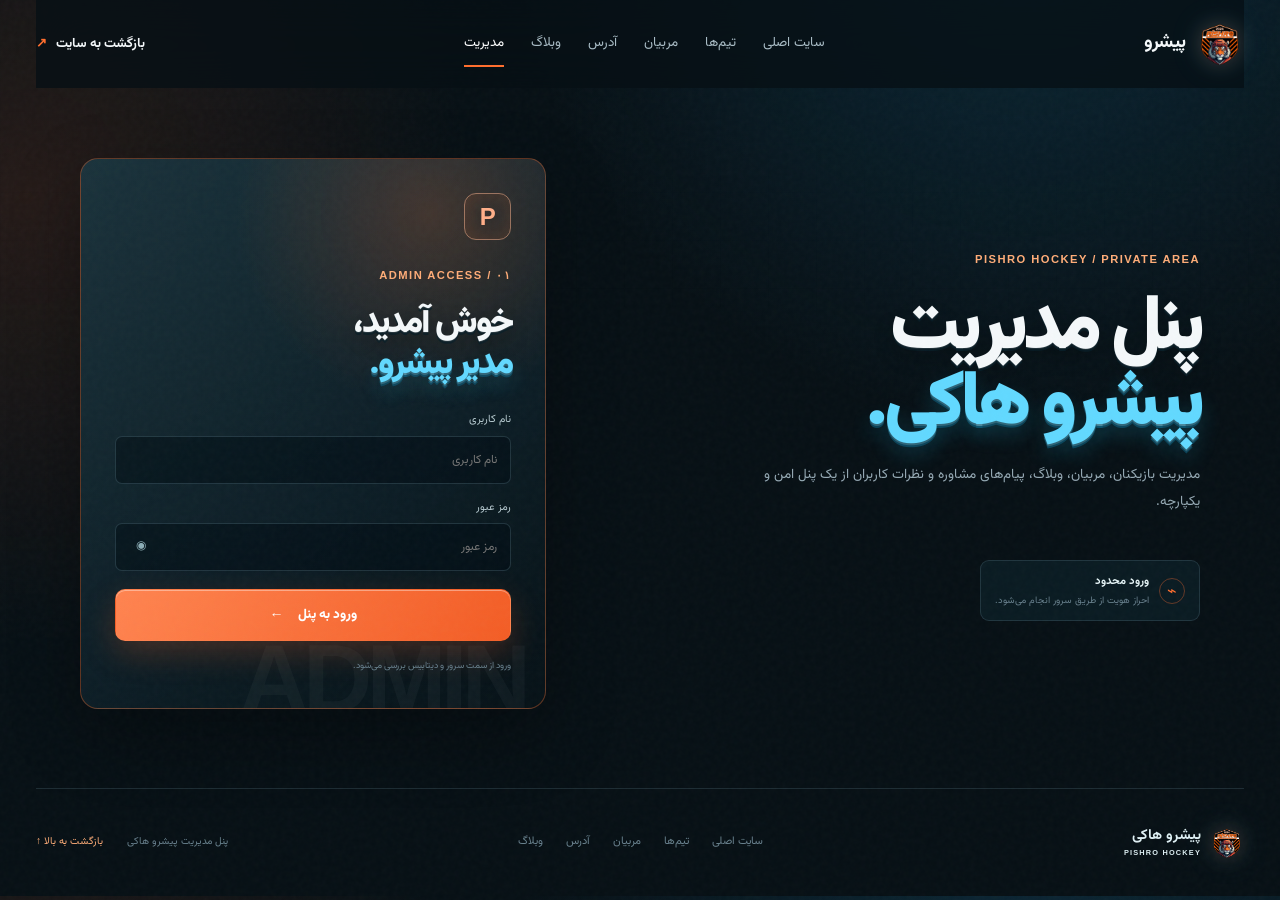
==== commit 59418765: "new commit" ====
--- a/admin.html
+++ b/admin.html
@@ -12,8 +12,8 @@
   <div class="noise"></div>
   <div class="site-shell">
     <header class="topbar" id="topbar">
-      <a class="brand" href="index.html" aria-label="بازگشت به پیشرو هاکی"><span class="brand-mark supplied-logo" aria-hidden="true"><img src="assets/gallery/pishro-logo.png" alt="" /></span><span class="brand-copy"><b>پیشرو هاکی</b><small>PISHRO HOCKEY</small></span></a>
-      <nav class="main-nav" id="mainNav" aria-label="ناوبری اصلی"><a href="index.html">سایت اصلی</a><a href="teams.html">تیم‌ها</a><a href="coaches.html">مربیان پیست</a><a href="blog.html">وبلاگ</a><a class="active" href="admin.html">مدیریت</a></nav>
+      <a class="brand" href="index.html" aria-label="بازگشت به پیشرو هاکی"><span class="brand-mark supplied-logo" aria-hidden="true"><img src="assets/gallery/pishro-logo.png" alt="" /></span><span class="brand-copy"><b>پیشرو</b></span></a>
+      <nav class="main-nav" id="mainNav" aria-label="ناوبری اصلی"><a href="index.html">سایت اصلی</a><a href="teams.html">تیم‌ها</a><a href="coaches.html">مربیان</a><a href="index.html#location">آدرس</a><a href="blog.html">وبلاگ</a><a class="active" href="admin.html">مدیریت</a></nav>
       <div class="topbar-actions"><button class="icon-button menu-button" id="menuToggle" aria-label="باز کردن منو" aria-expanded="false"><span></span><span></span><span></span></button><a class="text-button" href="index.html">بازگشت به سایت <span>↗</span></a></div>
     </header>
 
@@ -25,14 +25,14 @@
 
       <section class="admin-dashboard" id="dashboardView" hidden>
         <div class="admin-dashboard-head"><div><div class="eyebrow">PISHRO HOCKEY / CONTROL ROOM</div><h1>مدیریت <span>پیشرو هاکی</span></h1><p>محتوا، تیم‌ها و ارتباط با مخاطبان را از اینجا کنترل کنید.</p></div><div class="admin-head-actions"><a class="button button-ghost" href="blog.html">مشاهده سایت عمومی <span>↗</span></a><button class="button button-outline" id="logoutButton">خروج از پنل <span>↗</span></button></div></div>
-        <div class="admin-tabbar" id="adminTabs" role="tablist"><button class="admin-tab active" data-admin-tab="players" role="tab">بازیکنان <span id="tabPlayersCount">۰</span></button><button class="admin-tab" data-admin-tab="coaches" role="tab">مربیان پیست <span id="tabCoachesCount">۰</span></button><button class="admin-tab" data-admin-tab="blogs" role="tab">وبلاگ‌ها <span id="tabBlogsCount">۰</span></button><button class="admin-tab" data-admin-tab="messages" role="tab">پیام‌ها <span id="tabMessagesCount">۰</span></button><button class="admin-tab" data-admin-tab="comments" role="tab">نظرات <span id="tabCommentsCount">۰</span></button></div>
+        <div class="admin-tabbar" id="adminTabs" role="tablist"><button class="admin-tab active" data-admin-tab="players" role="tab">بازیکنان <span id="tabPlayersCount">۰</span></button><button class="admin-tab" data-admin-tab="coaches" role="tab">مربیان <span id="tabCoachesCount">۰</span></button><button class="admin-tab" data-admin-tab="blogs" role="tab">وبلاگ‌ها <span id="tabBlogsCount">۰</span></button><button class="admin-tab" data-admin-tab="messages" role="tab">پیام‌ها <span id="tabMessagesCount">۰</span></button><button class="admin-tab" data-admin-tab="comments" role="tab">نظرات <span id="tabCommentsCount">۰</span></button></div>
 
         <section class="admin-panel active" data-admin-panel="players">
           <div class="admin-overview"><div><span>تیم فعال</span><strong id="adminActiveTeamName">—</strong></div><div><span>بازیکنان این تیم</span><strong id="adminActiveCount">۰</strong></div><div><span>کل بازیکنان</span><strong id="adminTotalCount">۰</strong></div><div><span>وضعیت</span><strong class="status-live">ONLINE</strong></div></div>
-          <div class="admin-layout"><aside class="admin-sidebar"><div class="admin-sidebar-title"><span>تیم‌ها</span><small>انتخاب برای مدیریت</small></div><div id="adminTeamList"></div><div class="admin-sidebar-footer"><span>اطلاعات از دیتابیس</span><b>به‌صورت امن مدیریت می‌شود.</b></div></aside><section class="admin-main"><div class="admin-main-head"><div><div class="eyebrow" id="adminTeamKicker">TEAM / ۰۱</div><h2 id="adminTeamTitle">ببرهای کوچک</h2></div><button class="button button-primary" id="adminAddPlayerButton">+ افزودن بازیکن</button></div><div class="admin-tools"><div class="roster-search-wrap"><span>⌕</span><input id="adminSearch" type="search" placeholder="جست‌وجوی بازیکن..." /></div><span class="admin-tools-note">تغییرات بلافاصله در صفحه عمومی نمایش داده می‌شود.</span></div><div class="admin-roster-grid" id="adminRosterGrid"></div><div class="admin-empty" id="adminEmpty"><div class="empty-emblem">✦</div><h3>این تیم هنوز بازیکنی ندارد</h3><p>از دکمه افزودن بازیکن استفاده کنید تا اولین پروفایل ساخته شود.</p><button class="button button-outline" id="adminEmptyAdd">افزودن اولین بازیکن <span>＋</span></button></div></section></div>
+          <div class="admin-layout"><aside class="admin-sidebar"><div class="admin-sidebar-title"><span>تیم‌ها</span><small>انتخاب برای مدیریت</small></div><div id="adminTeamList"></div><div class="admin-sidebar-footer"><span>اطلاعات از دیتابیس</span><b>به‌صورت امن مدیریت می‌شود.</b></div></aside><section class="admin-main"><div class="admin-main-head"><div><div class="eyebrow" id="adminTeamKicker">TEAM / ۰۱</div><h2 id="adminTeamTitle">ببرهای کوچک</h2></div><button class="button button-primary" id="adminAddPlayerButton">+ افزودن بازیکن</button></div><div class="admin-tools"><div class="roster-search-wrap"><span>⌕</span><input id="adminSearch" type="search" placeholder="جست‌وجوی بازیکن..." /></div><span class="admin-tools-note">تغییرات بلافاصله در صفحه عمومی نمایش داده می‌شود.</span></div><div class="admin-roster-grid" id="adminRosterGrid"></div><section class="admin-team-gallery"><div class="content-admin-head"><div><div class="eyebrow">TEAM / GALLERY</div><h3>آلبوم تصاویر تیم</h3><p>تصویر و توضیح کوتاه هر عکس را ثبت کنید.</p></div></div><form id="adminTeamGalleryForm" class="gallery-upload-form"><input type="file" name="image" accept="image/jpeg,image/png,image/webp" required /><input type="text" name="caption" maxlength="280" placeholder="توضیح کوتاه زیر عکس" /><button class="button button-outline" type="submit">افزودن تصویر</button></form><div id="adminTeamGalleryGrid" class="team-gallery-grid"></div></section><div class="admin-empty" id="adminEmpty"><div class="empty-emblem">✦</div><h3>این تیم هنوز بازیکنی ندارد</h3><p>از دکمه افزودن بازیکن استفاده کنید تا اولین پروفایل ساخته شود.</p><button class="button button-outline" id="adminEmptyAdd">افزودن اولین بازیکن <span>＋</span></button></div></section></div>
         </section>
 
-        <section class="admin-panel" data-admin-panel="coaches" hidden><div class="content-admin-head"><div><div class="eyebrow">PISHRO / COACHING STAFF</div><h2>مربیان پیست</h2><p>پروفایل مربیان، تخصص و سابقه فعالیت.</p></div><button class="button button-primary" id="adminAddCoachButton">+ افزودن مربی</button></div><div class="admin-content-grid" id="adminCoachesGrid"></div><div class="admin-empty" id="adminCoachesEmpty"><div class="empty-emblem">♟</div><h3>هنوز مربی‌ای ثبت نشده است</h3><p>اولین پروفایل مربی را اضافه کنید.</p><button class="button button-outline" id="adminEmptyCoach">افزودن مربی <span>＋</span></button></div></section>
+        <section class="admin-panel" data-admin-panel="coaches" hidden><div class="content-admin-head"><div><div class="eyebrow">PISHRO / COACHING STAFF</div><h2>مربیان</h2><p>پروفایل مربیان، تخصص و سابقه فعالیت.</p></div><button class="button button-primary" id="adminAddCoachButton">+ افزودن مربی</button></div><div class="admin-content-grid" id="adminCoachesGrid"></div><div class="admin-empty" id="adminCoachesEmpty"><div class="empty-emblem">♟</div><h3>هنوز مربی‌ای ثبت نشده است</h3><p>اولین پروفایل مربی را اضافه کنید.</p><button class="button button-outline" id="adminEmptyCoach">افزودن مربی <span>＋</span></button></div></section>
 
         <section class="admin-panel" data-admin-panel="blogs" hidden><div class="content-admin-head"><div><div class="eyebrow">PISHRO / JOURNAL</div><h2>مدیریت وبلاگ</h2><p>نوشتن مطلب، آلبوم تصاویر و انتشار محتوا.</p></div><button class="button button-primary" id="adminAddBlogButton">+ ایجاد مطلب جدید</button></div><div class="admin-content-grid blog-admin-grid" id="adminBlogsGrid"></div><div class="admin-empty" id="adminBlogsEmpty"><div class="empty-emblem">✎</div><h3>هنوز مطلبی ثبت نشده است</h3><p>اولین مطلب وبلاگ را ایجاد کنید.</p><button class="button button-outline" id="adminEmptyBlog">ایجاد مطلب <span>＋</span></button></div></section>
 
@@ -42,7 +42,7 @@
       </section>
     </main>
 
-    <footer class="footer admin-footer"><div class="footer-brand"><span class="brand-mark small-mark supplied-logo"><img src="assets/gallery/pishro-logo.png" alt="" /></span><div><b>پیشرو هاکی</b><small>PISHRO HOCKEY</small></div></div><div class="footer-links"><a href="index.html">سایت اصلی</a><a href="teams.html">تیم‌ها</a><a href="coaches.html">مربیان</a><a href="blog.html">وبلاگ</a></div><div class="footer-end"><span>پنل مدیریت پیشرو هاکی</span><a href="#loginView">بازگشت به بالا ↑</a></div></footer>
+    <footer class="footer admin-footer"><div class="footer-brand"><span class="brand-mark small-mark supplied-logo"><img src="assets/gallery/pishro-logo.png" alt="" /></span><div><b>پیشرو هاکی</b><small>PISHRO HOCKEY</small></div></div><div class="footer-links"><a href="index.html">سایت اصلی</a><a href="teams.html">تیم‌ها</a><a href="coaches.html">مربیان</a><a href="index.html#location">آدرس</a><a href="blog.html">وبلاگ</a></div><div class="footer-end"><span>پنل مدیریت پیشرو هاکی</span><a href="#loginView">بازگشت به بالا ↑</a></div></footer>
   </div>
 
   <div class="player-modal-backdrop" id="adminPlayerModal" aria-hidden="true"><div class="player-modal" role="dialog" aria-modal="true" aria-labelledby="adminPlayerModalTitle"><button class="modal-close" id="adminCloseModal" aria-label="بستن">×</button><div class="modal-mark">✦</div><div class="eyebrow">PISHRO / PLAYER DATA</div><h2 id="adminPlayerModalTitle">افزودن بازیکن<br /><span>به فهرست تیم.</span></h2><p>اطلاعات بازیکن را ثبت کنید؛ بعداً همه بخش‌ها قابل ویرایش است.</p><form id="adminPlayerForm"><input type="hidden" name="playerId" /><div class="player-form-grid"><label>نام و نام خانوادگی<input required name="name" placeholder="مثلاً علی رضایی" /></label><label>شماره پیراهن<input name="number" type="number" min="0" max="99" placeholder="۱۸" /></label><label>سن<input required name="age" type="number" min="3" max="100" placeholder="۲۰" /></label><label>سال‌های فعالیت<input name="experience" type="number" min="0" max="80" placeholder="۳" /></label><label>پست تخصصی<select name="position"><option value="">انتخاب پست</option><option>دروازه‌بان</option><option>مدافع</option><option>مهاجم</option><option>سنتر</option><option>بازیکن آزاد</option></select></label><label>رده سنی<select name="ageGroup"><option value="">انتخاب رده</option><option>کودکان</option><option>نوجوانان</option><option>جوانان</option><option>بزرگسالان</option><option>بانوان</option></select></label></div><label class="full-field">معرفی کوتاه و مشخصات<textarea name="bio" rows="4" placeholder="سابقه مسابقات، افتخارات، سبک بازی و... "></textarea></label><label class="upload-field"><span>عکس بازیکن <small>اختیاری · JPG / PNG / WebP</small></span><input id="adminPlayerPhoto" name="photo" type="file" accept="image/jpeg,image/png,image/webp" /><span class="upload-box">انتخاب تصویر <b>＋</b></span></label><div class="player-photo-preview" id="adminPhotoPreview"></div><div class="player-form-actions"><button class="button button-primary" type="submit">ذخیره اطلاعات <span>✓</span></button><button class="button button-ghost" type="button" id="adminCancelModal">انصراف</button></div></form></div></div>
--- a/styles.css
+++ b/styles.css
@@ -510,3 +510,109 @@
 }
 
 @media (prefers-reduced-motion: reduce) { *, *::before, *::after { scroll-behavior: auto !important; transition-duration: .01ms !important; animation-duration: .01ms !important; } }
+/* Dedicated contact destination */
+.contact-page-hero { display: grid; grid-template-columns: 1.15fr .85fr; gap: clamp(30px, 7vw, 110px); align-items: center; min-height: calc(100vh - 175px); padding-top: 70px; padding-bottom: 100px; }
+.contact-page-card { position: relative; padding: clamp(28px, 5vw, 60px); overflow: hidden; border: 1px solid rgba(125,209,235,.2); border-radius: 28px; background: radial-gradient(circle at 85% 10%, rgba(255,111,47,.18), transparent 32%), linear-gradient(135deg, rgba(22,57,70,.94), rgba(7,17,23,.94)); box-shadow: var(--shadow); }
+.contact-page-card::after { content: 'P'; position: absolute; left: -13px; bottom: -81px; color: rgba(255,255,255,.035); font: 900 20rem/.8 var(--font-en); }
+.contact-page-card > * { position: relative; z-index: 1; }.contact-kicker { color: var(--orange-light); font-size: .78rem; font-weight: 700; }.contact-page-card h1 { font-size: clamp(3.5rem, 6vw, 6.5rem); line-height: .95; margin: 18px 0 24px; }.contact-page-card > p:not(.contact-kicker) { max-width: 540px; color: var(--muted); font-size: .87rem; }
+.contact-number-card { display: flex; flex-direction: column; gap: 5px; width: fit-content; margin: 28px 0 17px; padding: 16px 22px; border-right: 3px solid var(--orange); border-radius: 9px; background: rgba(0,0,0,.18); }.contact-number-card span { color: var(--muted); font-size: .66rem; }.contact-number-card b { color: #fff; direction: ltr; font: 800 clamp(1.35rem, 3vw, 2.1rem) var(--font-en); letter-spacing: .06em; }.call-now-button { min-width: 220px; }.contact-page-card small { display: block; margin-top: 13px; color: var(--muted-2); font-size: .62rem; }
+.contact-page-art { position: relative; display: grid; min-height: 470px; place-items: center; overflow: hidden; border: 1px solid rgba(114,218,245,.2); border-radius: 50%; background: radial-gradient(circle at 50% 50%, rgba(48,200,255,.2), transparent 35%), linear-gradient(135deg, #123543, #071116); }.contact-symbol { display: grid; place-items: center; width: 170px; height: 170px; border: 1px solid rgba(255,255,255,.24); border-radius: 50%; background: linear-gradient(135deg, var(--orange), #db4b1e); color: white; font-size: 5rem; box-shadow: 0 0 0 20px rgba(255,111,47,.06), 0 25px 50px rgba(0,0,0,.35); }.contact-page-art > span { position: absolute; bottom: 43px; color: rgba(225,247,250,.6); font: 700 .7rem/1.8 var(--font-en); letter-spacing: .18em; text-align: center; direction: ltr; }.contact-orbit { position:absolute; border: 1px dashed rgba(132,225,244,.35); border-radius: 50%; }.contact-orbit.one { width: 78%; height: 78%; }.contact-orbit.two { width: 110%; height: 110%; }
+@media (max-width: 760px) { .contact-page-hero { grid-template-columns: 1fr; padding-top: 40px; }.contact-page-art { min-height: 310px; border-radius: 24px; }.contact-symbol { width: 120px; height: 120px; font-size: 3.7rem; }.contact-page-card h1 { font-size: 3.6rem; } }
+
+/* Vazirmatn — the site's unified Persian typeface */
+@font-face { font-family: 'Vazirmatn Local'; src: url('assets/fonts/vazirmatn-400.ttf') format('truetype'); font-weight: 400; font-style: normal; font-display: swap; }
+@font-face { font-family: 'Vazirmatn Local'; src: url('assets/fonts/vazirmatn-500.ttf') format('truetype'); font-weight: 500; font-style: normal; font-display: swap; }
+@font-face { font-family: 'Vazirmatn Local'; src: url('assets/fonts/vazirmatn-600.ttf') format('truetype'); font-weight: 600; font-style: normal; font-display: swap; }
+@font-face { font-family: 'Vazirmatn Local'; src: url('assets/fonts/vazirmatn-700.ttf') format('truetype'); font-weight: 700; font-style: normal; font-display: swap; }
+@font-face { font-family: 'Vazirmatn Local'; src: url('assets/fonts/vazirmatn-800.ttf') format('truetype'); font-weight: 800; font-style: normal; font-display: swap; }
+@font-face { font-family: 'Vazirmatn Local'; src: url('assets/fonts/vazirmatn-900.ttf') format('truetype'); font-weight: 900; font-style: normal; font-display: swap; }
+:root { --font-fa: 'Vazirmatn Local', Vazirmatn, Tahoma, sans-serif; }
+
+/* Distinctive Persian display face for the main campaign line */
+
+/* Formal, consistent title treatment — Vazirmatn replaces the display typeface everywhere */
+h1, h2, h3,
+.hero-copy h1,
+.section-heading h2,
+.contact-page-card h1,
+.blog-hero-copy h1,
+.coaches-hero-copy h1,
+.post-hero-copy h1 {
+  font-family: 'Vazirmatn Local', Vazirmatn, Tahoma, sans-serif;
+  font-weight: 900;
+  letter-spacing: -.065em;
+  line-height: 1.16;
+  text-shadow: 0 1px 0 rgba(255,255,255,.11), 0 3px 0 rgba(8,31,40,.72), 0 10px 20px rgba(0,0,0,.24);
+}
+.hero-copy h1 { line-height: 1.08; }
+/* Unified premium icon language: crisp line-style tokens instead of mixed visual treatments */
+.feature-icon, .quick-nav-icon, .stat-icon, .empty-emblem, .modal-mark,
+.coach-cta-mark, .directory-cta-mark, .blog-newsletter-mark, .roster-note-mark,
+.contact-symbol {
+  border: 1px solid rgba(157,225,240,.34);
+  border-radius: 14px;
+  background: linear-gradient(145deg, rgba(45,112,134,.48), rgba(8,25,33,.86));
+  box-shadow: inset 0 1px rgba(255,255,255,.14), 0 10px 22px rgba(0,0,0,.2);
+}
+.feature-icon, .quick-nav-icon, .stat-icon, .empty-emblem, .modal-mark {
+  color: #b7f1ff;
+}
+.feature-icon.orange-icon, .quick-orange .quick-nav-icon, .modal-mark {
+  border-color: rgba(255,150,107,.55);
+  background: linear-gradient(145deg, #ee6732, #a93820);
+  color: #fff;
+}
+.feature-icon.blue-icon, .quick-blue .quick-nav-icon {
+  background: linear-gradient(145deg, #237fa7, #123c56);
+  color: #e8fbff;
+}
+.icon-button, .menu-button, .play-icon {
+  border-color: rgba(157,225,240,.30);
+  box-shadow: inset 0 1px rgba(255,255,255,.1), 0 7px 16px rgba(0,0,0,.16);
+}
+.hero-copy h1.hero-slogan em {
+  color: #ff6f2f;
+  background: none;
+  -webkit-text-fill-color: #ff6f2f;
+  text-shadow: 0 2px 0 rgba(255,213,190,.28), 0 4px 0 #9d3718, 0 13px 22px rgba(255,111,47,.28);
+}
+
+/* Clean sky-blue title accent: no gradient/fade */
+:root { --sky-title: #62d9ff; }
+h1 span, h2 span,
+.section-heading h2 span,
+.hero-copy h1 span {
+  color: var(--sky-title);
+  background: none;
+  -webkit-background-clip: initial;
+  background-clip: initial;
+  -webkit-text-fill-color: var(--sky-title);
+  text-shadow: 0 2px 0 rgba(210,248,255,.18), 0 4px 0 rgba(15,94,124,.60), 0 11px 20px rgba(33,180,225,.22);
+}
+.new-team-categories { display:grid; grid-template-columns:repeat(5,1fr); gap:12px; }
+.new-team-categories a { position:relative; min-height:190px; padding:22px; overflow:hidden; border:1px solid var(--line); border-radius:16px; color:var(--text); background:linear-gradient(145deg,rgba(28,67,82,.86),rgba(8,20,27,.9)); text-decoration:none; transition:.25s; }
+.new-team-categories a:hover { transform:translateY(-6px); border-color:var(--orange); background:linear-gradient(145deg,rgba(42,106,127,.96),rgba(10,25,33,.95)); }.new-team-categories b { color:var(--orange-light); font:800 .72rem var(--font-en); }.new-team-categories h3 { margin:34px 0 3px; font-size:1.4rem; }.new-team-categories small { color:var(--muted); font-size:.65rem; }.new-team-categories i { position:absolute; left:18px; bottom:16px; color:var(--sky-title); font-style:normal; }
+@media(max-width:900px){.new-team-categories{grid-template-columns:repeat(2,1fr)}} @media(max-width:520px){.new-team-categories{grid-template-columns:1fr}.new-team-categories a{min-height:130px}.new-team-categories h3{margin:20px 0 3px}}
+.gender-roster{padding:42px 0;border-top:1px solid var(--line)}.gender-roster+.gender-roster{margin-top:28px}.roster-grid{display:grid;grid-template-columns:repeat(3,1fr);gap:15px}.team-gallery{margin-top:42px;padding:25px;border:1px solid var(--line);border-radius:18px;background:rgba(12,31,41,.46)}.team-gallery h3{font-size:1.4rem}.team-gallery-grid{display:grid;grid-template-columns:repeat(3,1fr);gap:12px}.team-gallery-grid figure{position:relative;margin:0;min-height:180px;overflow:hidden;border-radius:12px}.team-gallery-grid img{width:100%;height:100%;object-fit:cover}.team-gallery-grid figcaption{position:absolute;right:0;bottom:0;left:0;padding:28px 12px 10px;background:linear-gradient(transparent,rgba(2,10,14,.9));font-size:.67rem}@media(max-width:760px){.roster-grid,.team-gallery-grid{grid-template-columns:1fr}}
+.admin-team-gallery{margin-top:28px;padding-top:24px;border-top:1px solid var(--line)}.admin-team-gallery h3{margin:5px 0;font-size:1.25rem}.gallery-upload-form{display:grid;grid-template-columns:1fr 1.5fr auto;gap:9px;margin:15px 0}.gallery-upload-form input{min-height:42px;padding:8px;border:1px solid var(--line);border-radius:7px;background:#0a1920;color:#dceff2}@media(max-width:650px){.gallery-upload-form{grid-template-columns:1fr}.gallery-upload-form .button{width:100%}}
+/* Team directory entrance: championship image + large Pishro mark */
+.teams-entry-hero { display:grid; grid-template-columns:1fr 1fr; gap:clamp(30px,7vw,105px); align-items:center; min-height:550px; padding-top:65px; padding-bottom:54px; }.teams-entry-hero .directory-hero-copy { max-width:580px; }.teams-entry-hero .directory-hero-copy .button { margin-top:14px; }.teams-hero-visual { position:relative; min-height:500px; overflow:hidden; border:1px solid rgba(126,222,244,.27); border-radius:28px; background:#0d252e; box-shadow:0 30px 70px rgba(0,0,0,.35); }.teams-hero-photo { position:absolute; inset:0; width:100%; height:100%; object-fit:cover; filter:saturate(1.08) contrast(1.05); }.teams-hero-shade { position:absolute; inset:0; background:linear-gradient(130deg,rgba(4,15,20,.12),rgba(4,15,20,.82)),linear-gradient(0deg,rgba(3,12,16,.75),transparent 48%); }.teams-logo-monument { position:absolute; z-index:1; top:50%; left:50%; display:grid; width:min(72%,330px); aspect-ratio:1; place-items:center; transform:translate(-50%,-50%); border:1px solid rgba(255,255,255,.27); border-radius:50%; background:radial-gradient(circle,rgba(255,117,54,.22),rgba(7,25,32,.22) 61%,transparent 62%); box-shadow:0 0 0 22px rgba(255,255,255,.045),0 0 70px rgba(255,111,47,.3); }.teams-logo-monument img { width:80%; height:80%; object-fit:contain; filter:drop-shadow(0 12px 20px rgba(0,0,0,.52)); }.teams-hero-caption { position:absolute; z-index:2; right:26px; bottom:24px; color:#dff9ff; font:700 .65rem var(--font-en); letter-spacing:.16em; direction:ltr; }.teams-hero-badge { position:absolute; z-index:2; top:22px; left:22px; padding:10px 13px; border:1px solid rgba(255,255,255,.25); border-radius:9px; background:rgba(3,15,20,.48); color:#ffb287; font:700 .58rem/1.5 var(--font-en); letter-spacing:.12em; direction:ltr; }.teams-hero-badge b { color:#e7faff; font-size:.9rem; }
+@media(max-width:800px){.teams-entry-hero{grid-template-columns:1fr;min-height:auto;padding-top:35px}.teams-hero-visual{min-height:360px}.teams-logo-monument{width:210px}.teams-entry-hero .directory-hero-copy{max-width:none}}
+/* Immersive team photo album */
+.team-moments{padding-top:88px;padding-bottom:105px}.pishro-mosaic{display:grid;grid-template-columns:1.25fr 1fr 1fr;grid-template-rows:210px 210px;gap:13px}.mosaic-tile{position:relative;min-width:0;overflow:hidden;padding:0;border:1px solid rgba(160,225,240,.17);border-radius:16px;background:#0c2029;cursor:zoom-in}.mosaic-tile.mosaic-main{grid-row:span 2}.mosaic-tile.mosaic-wide{grid-column:span 2}.mosaic-tile img{width:100%;height:100%;object-fit:cover;transition:transform .7s cubic-bezier(.2,.75,.2,1),filter .45s;filter:saturate(.98) contrast(1.05)}.mosaic-tile::after{content:'';position:absolute;inset:0;background:linear-gradient(0deg,rgba(3,12,16,.9),transparent 58%);transition:.35s}.mosaic-tile:hover img{transform:scale(1.1);filter:saturate(1.22) contrast(1.08)}.mosaic-tile:hover::after{background:linear-gradient(0deg,rgba(255,94,41,.43),transparent 68%)}.mosaic-tile span{position:absolute;z-index:1;right:18px;bottom:15px;display:grid;gap:1px;color:white;text-align:right}.mosaic-tile b{font:800 .65rem var(--font-en);letter-spacing:.12em;direction:ltr}.mosaic-tile small{color:#c4eaf2;font-size:.67rem}.pishro-lightbox{position:fixed;z-index:100;inset:0;display:grid;place-content:center;gap:12px;padding:28px;opacity:0;visibility:hidden;background:rgba(2,9,12,.91);backdrop-filter:blur(14px);transition:.25s}.pishro-lightbox.open{opacity:1;visibility:visible}.pishro-lightbox img{max-width:min(920px,90vw);max-height:76vh;border:1px solid rgba(190,240,250,.3);border-radius:17px;box-shadow:0 30px 90px #000}.pishro-lightbox p{margin:0;color:#e9f9fc;text-align:center;font-size:.8rem}.pishro-lightbox-close{position:fixed;top:25px;left:28px;width:42px;height:42px;border:1px solid rgba(255,255,255,.28);border-radius:50%;background:rgba(255,255,255,.07);color:#fff;font-size:1.7rem;cursor:pointer}@media(max-width:700px){.pishro-mosaic{grid-template-columns:1fr 1fr;grid-template-rows:190px 170px 170px}.mosaic-tile.mosaic-main{grid-row:span 2}.mosaic-tile.mosaic-wide{grid-column:span 2}}
+.teams-logo-monument{animation:logoFloat 5s ease-in-out infinite}.teams-hero-visual::before{content:'';position:absolute;z-index:1;inset:-35%;background:conic-gradient(from 0deg,transparent,rgba(89,217,255,.25),transparent,rgba(255,111,47,.22),transparent);animation:logoSpin 13s linear infinite}.teams-logo-monument img{position:relative;z-index:2}@keyframes logoFloat{50%{transform:translate(-50%,-54%) scale(1.025)}}@keyframes logoSpin{to{transform:rotate(360deg)}}
+/* Team imagery throughout the homepage */
+.new-team-categories .team-photo-link{isolation:isolate}.team-photo-link>img{position:absolute;z-index:-2;inset:0;width:100%;height:100%;object-fit:cover;opacity:.52;filter:saturate(.9) contrast(1.06);transition:transform .65s ease,opacity .3s}.team-photo-link::after{content:'';position:absolute;z-index:-1;inset:0;background:linear-gradient(0deg,rgba(4,14,19,.94),rgba(5,18,24,.2));transition:.3s}.team-photo-link:hover>img{transform:scale(1.1);opacity:.78}.team-photo-link:hover::after{background:linear-gradient(0deg,rgba(4,14,19,.84),rgba(255,111,47,.13))}
+.players-showcase{position:relative;display:grid;min-height:355px;align-items:end;overflow:hidden;margin-bottom:30px;border:1px solid rgba(143,223,244,.25);border-radius:24px;background:#0c222b;box-shadow:var(--shadow)}.players-showcase>img{position:absolute;inset:0;width:100%;height:100%;object-fit:cover;object-position:center 36%;filter:saturate(1.06) contrast(1.03)}.players-showcase-overlay{position:absolute;inset:0;background:linear-gradient(90deg,rgba(3,13,18,.94),rgba(3,13,18,.38) 62%,rgba(3,13,18,.12)),linear-gradient(0deg,rgba(3,13,18,.58),transparent)}.players-showcase-copy{position:relative;z-index:1;max-width:520px;padding:42px}.players-showcase-copy h2{margin:12px 0;font-size:clamp(2.7rem,5vw,5rem);line-height:1}.players-showcase-copy p{margin:0;color:#c5dce2;font-size:.75rem}.players-showcase-label{position:absolute;z-index:1;left:30px;bottom:27px;color:#e5fbff;font:800 .8rem/1.45 var(--font-en);letter-spacing:.16em;text-align:left;direction:ltr}@media(max-width:600px){.players-showcase{min-height:420px}.players-showcase-overlay{background:linear-gradient(0deg,rgba(3,13,18,.95),rgba(3,13,18,.15))}.players-showcase-copy{padding:27px}.players-showcase-label{top:20px;bottom:auto;left:20px}}
+#teamCategories .new-team-categories>a{isolation:isolate;background:#092029}#teamCategories .new-team-categories>a::before{content:'';position:absolute;z-index:-2;inset:0;background-size:cover;background-position:center;opacity:.5;transition:transform .65s ease,opacity .3s}#teamCategories .new-team-categories>a::after{content:'';position:absolute;z-index:-1;inset:0;background:linear-gradient(0deg,rgba(3,13,18,.96),rgba(3,13,18,.14))}#teamCategories .new-team-categories>a:hover::before{transform:scale(1.1);opacity:.82}#teamCategories .new-team-categories>a:nth-child(1)::before{background-image:url('assets/gallery/team-novice.webp')}#teamCategories .new-team-categories>a:nth-child(2)::before{background-image:url('assets/gallery/team-teen.webp')}#teamCategories .new-team-categories>a:nth-child(3)::before{background-image:url('assets/gallery/team-youth.webp')}#teamCategories .new-team-categories>a:nth-child(4)::before{background-image:url('assets/gallery/team-adult.webp')}#teamCategories .new-team-categories>a:nth-child(5)::before{background-image:url('assets/gallery/team-new.webp')}
+.club-archive{padding-top:45px;padding-bottom:110px}.club-archive-grid{display:grid;grid-template-columns:repeat(4,1fr);gap:12px}.club-archive-photo{position:relative;aspect-ratio:1/1.12;overflow:hidden;padding:0;border:1px solid var(--line);border-radius:14px;background:#0d222b;cursor:zoom-in}.club-archive-photo img{width:100%;height:100%;object-fit:cover;object-position:center center;transition:transform .55s ease,filter .35s}.club-archive-photo::after{content:'';position:absolute;inset:0;background:linear-gradient(0deg,rgba(3,12,16,.5),transparent);transition:.3s}.club-archive-photo span{position:absolute;z-index:2;top:50%;left:50%;display:grid;width:42px;height:42px;place-items:center;opacity:0;transform:translate(-50%,-42%);border:1px solid rgba(255,255,255,.55);border-radius:50%;background:rgba(3,15,20,.56);color:#fff;transition:.3s}.club-archive-photo:hover img{transform:scale(1.09);filter:saturate(1.15)}.club-archive-photo:hover::after{background:rgba(255,111,47,.2)}.club-archive-photo:hover span{opacity:1;transform:translate(-50%,-50%)}@media(max-width:800px){.club-archive-grid{grid-template-columns:repeat(2,1fr)}}
+/* Individual gender-team title image, before each roster */
+.team-section-hero{position:relative;min-height:340px;overflow:hidden;margin:0 0 28px;border:1px solid rgba(135,221,243,.24);border-radius:20px;background:#0b2029}.team-section-hero>img{position:absolute;inset:0;width:100%;height:100%;object-fit:cover;object-position:center center;filter:saturate(1.08) contrast(1.04)}.team-section-shade{position:absolute;inset:0;background:linear-gradient(90deg,rgba(3,14,19,.92),rgba(3,14,19,.24) 70%),linear-gradient(0deg,rgba(3,14,19,.52),transparent)}.team-section-copy{position:relative;z-index:1;max-width:500px;padding:48px}.team-section-copy h2{margin:10px 0 12px;font-size:clamp(2.5rem,5vw,4.8rem);line-height:1}.team-section-copy p{margin:0;color:#c8e1e7;font-size:.74rem}.team-section-number{position:absolute;z-index:1;left:30px;bottom:22px;color:rgba(224,249,255,.88);font:800 .8rem var(--font-en);letter-spacing:.16em;direction:ltr}@media(max-width:620px){.team-section-hero{min-height:370px}.team-section-shade{background:linear-gradient(0deg,rgba(3,14,19,.96),rgba(3,14,19,.16))}.team-section-copy{padding:30px 24px;position:absolute;bottom:0}.team-section-number{top:22px;bottom:auto}}
+/* Fill the team-page entry with the Pishro mark instead of empty visual space */
+.roster-hero{min-height:500px;padding-top:45px}.roster-hero-image{min-height:400px}.roster-hero-image>img{min-height:400px}.roster-logo-seal{position:absolute;z-index:2;top:50%;left:50%;display:grid;width:clamp(125px,24vw,210px);aspect-ratio:1;place-items:center;transform:translate(-50%,-50%);border:1px solid rgba(255,255,255,.35);border-radius:50%;background:radial-gradient(circle,rgba(255,111,47,.25),rgba(4,18,25,.25) 65%);box-shadow:0 0 0 15px rgba(255,255,255,.06),0 15px 45px rgba(0,0,0,.45);animation:rosterSealFloat 5s ease-in-out infinite}.roster-logo-seal img{width:78%;height:78%;min-height:0;object-fit:contain;filter:drop-shadow(0 8px 13px rgba(0,0,0,.45))}@keyframes rosterSealFloat{50%{transform:translate(-50%,-55%) scale(1.04)}}@media(max-width:760px){.roster-hero{min-height:auto;padding-top:30px}.roster-hero-image,.roster-hero-image>img{min-height:310px}}
+/* The team page begins immediately with its two compact gender sections. */
+#rosterApp>.roster-hero,#rosterApp>.roster-metrics{display:none}.roster-section{padding-top:42px}.gender-roster:first-child{border-top:0;padding-top:0}.team-section-hero{min-height:275px;margin-bottom:22px}.team-section-copy{padding:34px}.team-section-copy h2{font-size:clamp(2.25rem,4vw,3.9rem)}@media(max-width:620px){.roster-section{padding-top:24px}.team-section-hero{min-height:310px}.team-section-copy{padding:24px}}
+/* Supplied skate image as the consultation background */
+.gear-panel{background:linear-gradient(90deg,rgba(5,14,18,.34),rgba(5,14,18,.9) 62%),url('assets/gallery/skate-consultation-bg.webp') center center/cover no-repeat !important}.gear-panel .gear-glow{background:radial-gradient(circle,rgba(42,193,255,.14),transparent 65%)}.gear-panel .gear-copy{position:relative;z-index:2}.gear-panel .skate-display{display:none}
+@media(max-width:720px){.gear-panel{background:linear-gradient(0deg,rgba(5,14,18,.93),rgba(5,14,18,.3)),url('assets/gallery/skate-consultation-bg.webp') center center/cover no-repeat !important}}
+.glass-feature{position:relative;isolation:isolate;overflow:hidden;background:linear-gradient(0deg,rgba(5,18,24,.85),rgba(5,18,24,.18)),url('assets/gallery/ages-3-to-60.webp') center center/cover no-repeat !important}.glass-feature::before{content:'';position:absolute;z-index:-1;inset:0;background:linear-gradient(135deg,rgba(9,28,36,.3),rgba(255,111,47,.12))}.glass-feature>*{position:relative;z-index:1}
